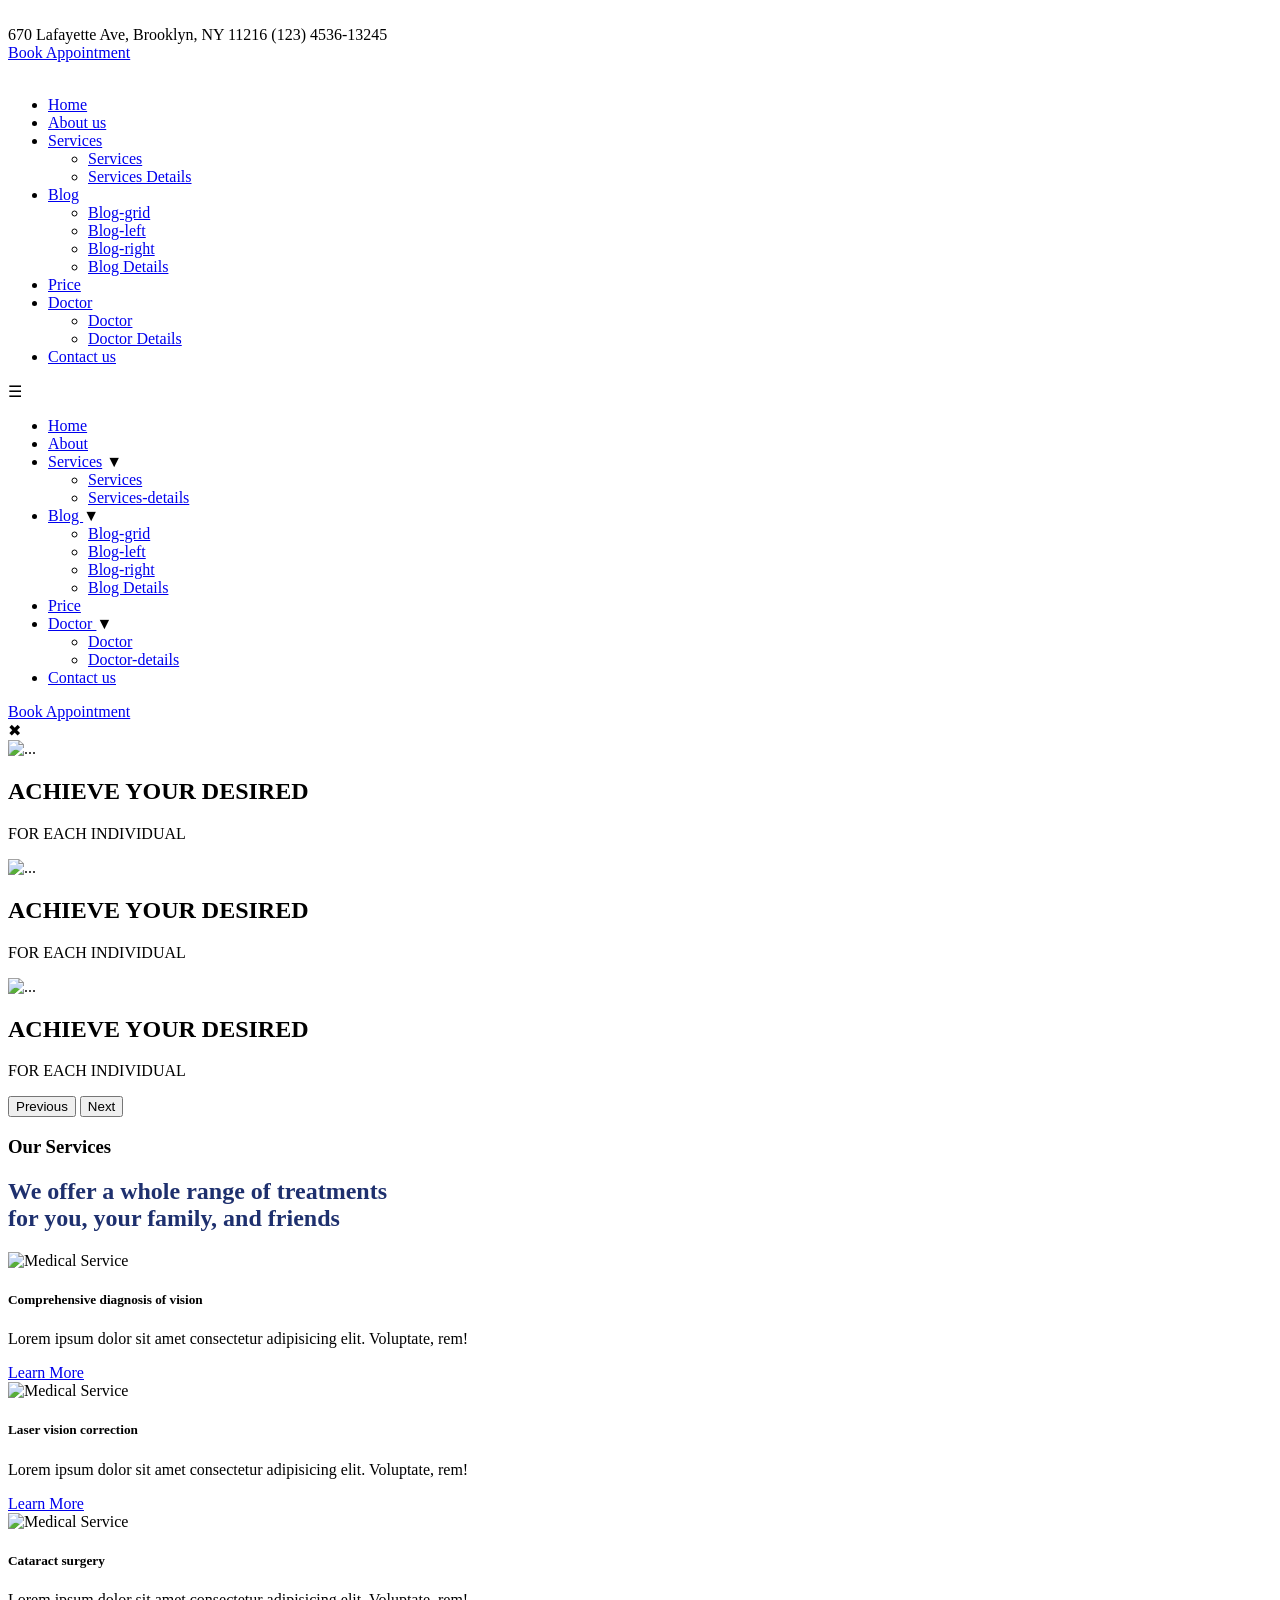
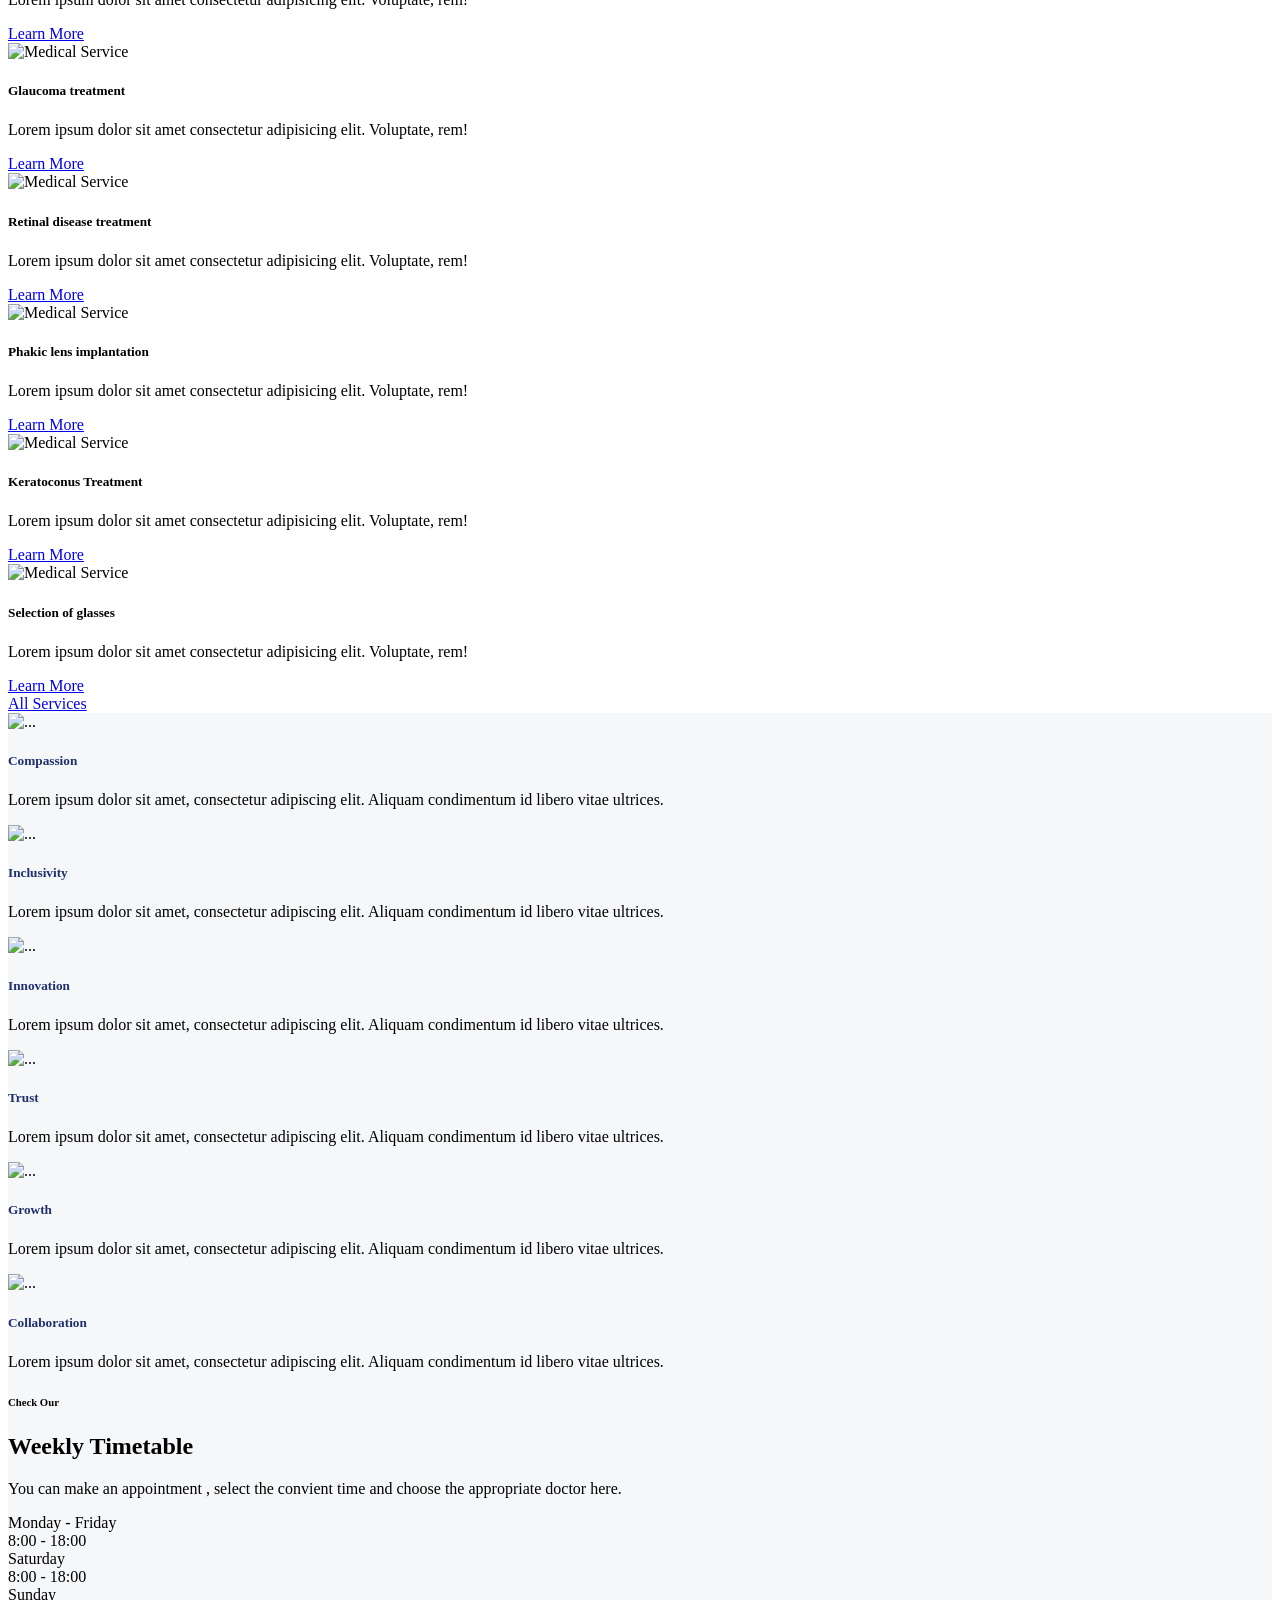
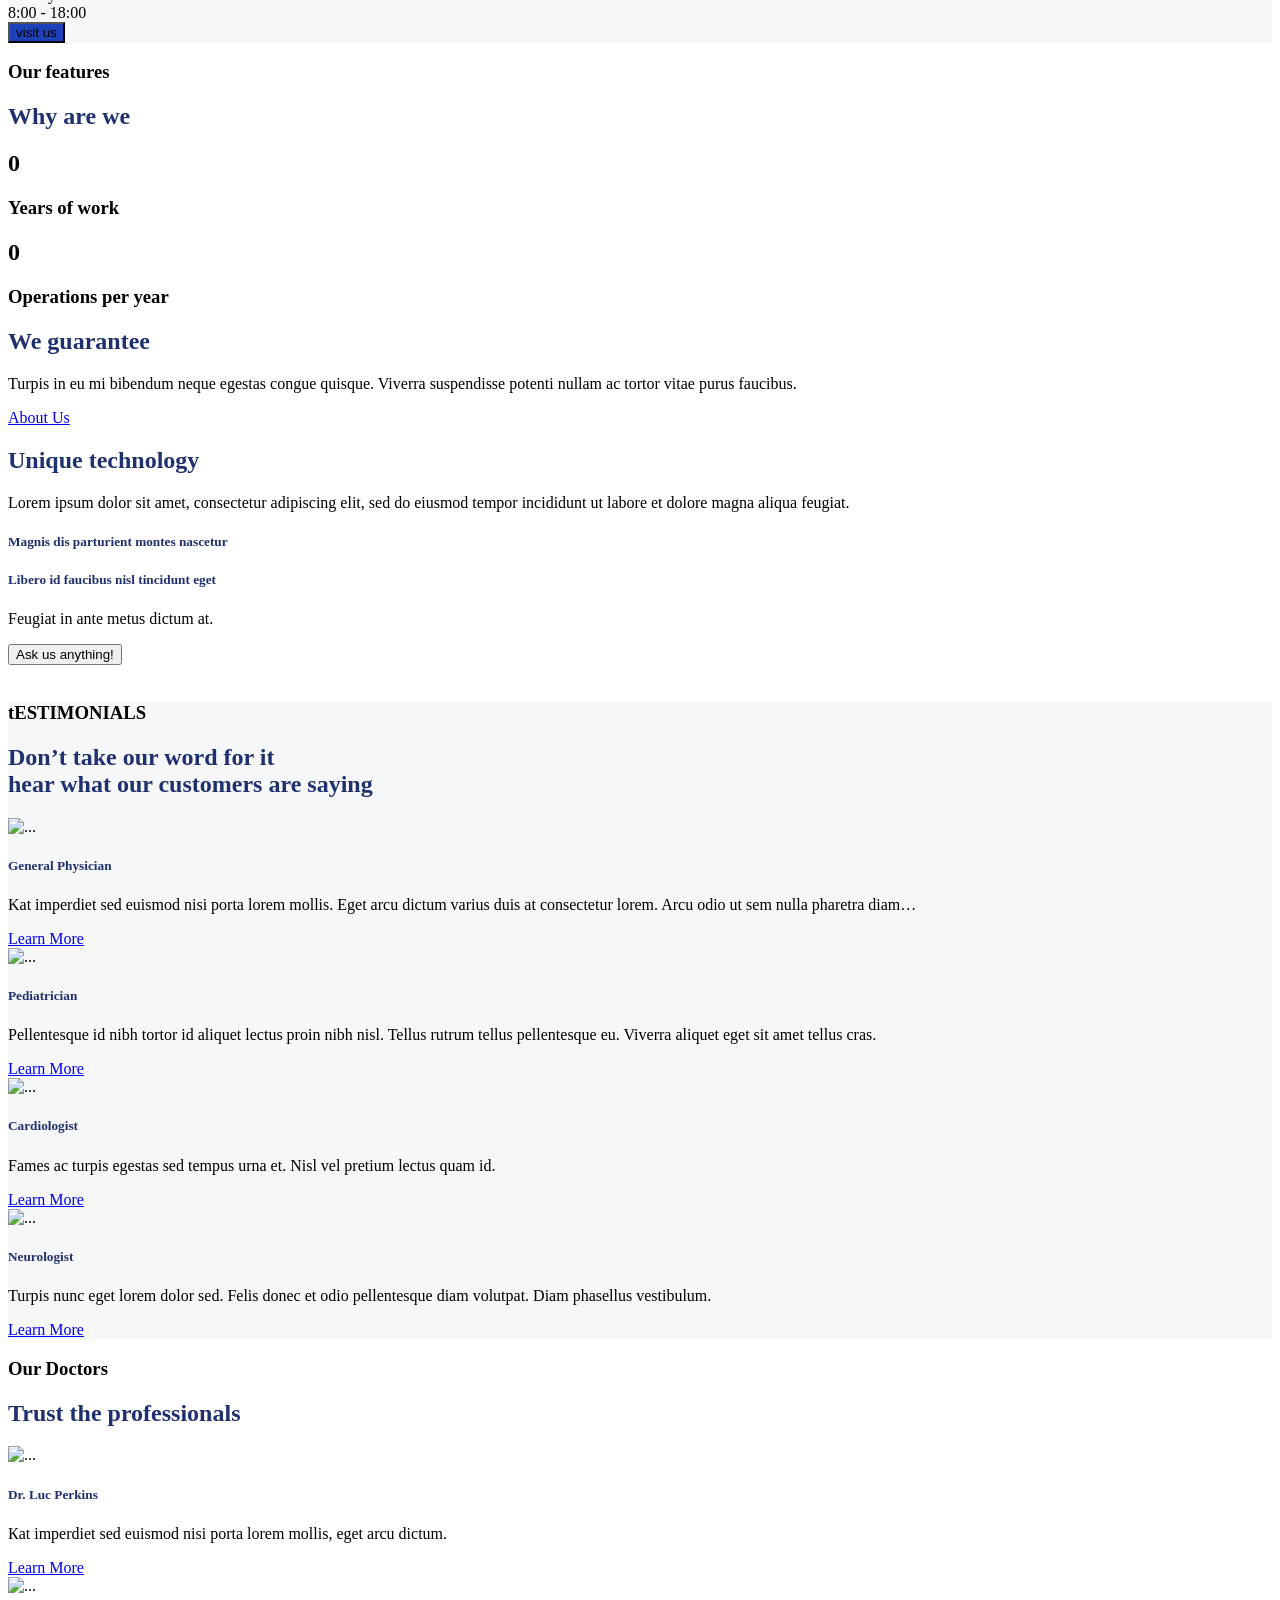
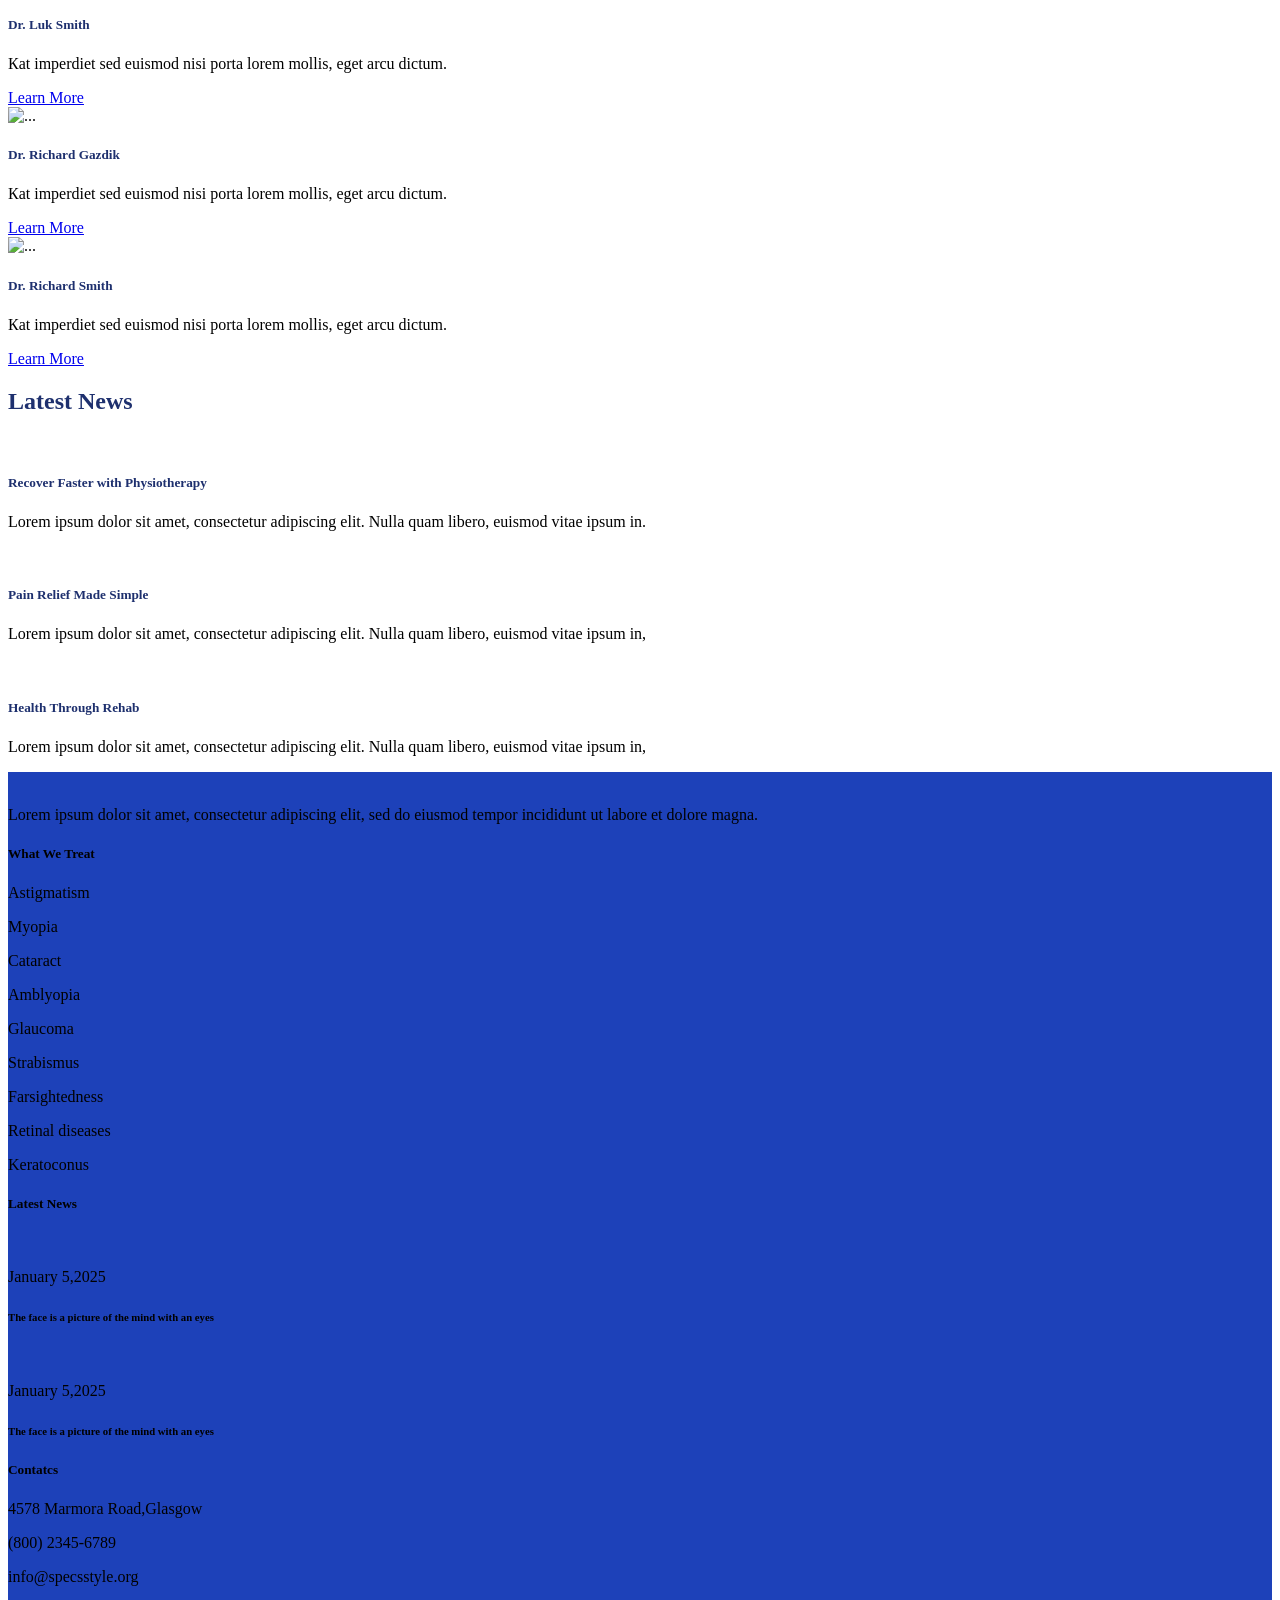
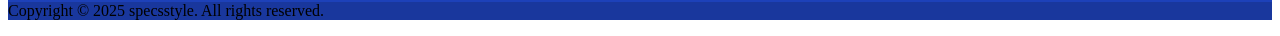
==== index.html @ 377ca609 "Add files via upload" ====
<!DOCTYPE html>
<html lang="en">

<head>
  <meta charset="UTF-8">
  <meta name="viewport" content="width=device-width, initial-scale=1.0">
  <link rel="icon" href="assets/image/icon-(2).png" type="image/x-icon">
  <title>Home</title>
  <!-- bootstrap css file link -->
  <link rel="stylesheet" href="assets/css/bootstrap.css">
  <link rel="stylesheet" href="assets/css/bootstrap.min.css">
  <!-- custom css file link -->
  <link rel="stylesheet" href="assets/css/style.css">
  <!-- custom responsive css file -->
  <link rel="stylesheet" href="assets/css/Responsive.css">
  <!-- font awesome link -->
  <link rel="stylesheet" href="assets/css/all.min.css">
  <link rel="stylesheet" href="assets/css/fontawesome.css">
  <link rel="stylesheet" href="assets/css/fontawesome.min.css">
  <link rel="stylesheet" href="https://cdn.jsdelivr.net/npm/slick-carousel@1.8.1/slick/slick.css">
  <link rel="stylesheet" href="https://cdnjs.cloudflare.com/ajax/libs/slick-carousel/1.5.9/slick-them">

  <!-- <link href="https://unpkg.com/aos@2.3.1/dist/aos.css" rel="stylesheet"> -->

</head>

<body>
  <!-- header section start-->
  <div class="header sticky can-sticky">
    <nav class="  d-xl-block d-none py-2">
      <div class="container-md">
          <div class="row align-items-center text-center text-md-start">
              
            
              <div class="col-12 col-md-3 d-flex justify-content-center justify-content-md-start mb-2 mb-md-0">
                <div class="nav-logo ms-lg-auto me-auto ">
                  <a href="index.html">
                    <img class="img-fluid log-img  " src="https://placehold.co/150x25" alt="">
                  </a>
                </div>
              </div>
  
              <div class="col-md-6 col-12 d-none d-md-flex flex-column flex-lg-row align-items-center justify-content-center">
                  <span class="text-size">
                      <i class="fa-solid text-primary fa-location-dot pe-2"></i>
                      670 Lafayette Ave, Brooklyn, NY 11216
                  </span>
                  <span class="mx-lg-4 mt-2 mt-lg-0">
                      <i class="fa-solid text-primary fa-phone pe-2"></i>
                      <span class="fw-bold">(123) 4536-13245</span>
                  </span>
              </div>
  
          
              <div class="col-12 col-md-3 text-center  mt-2 mt-md-0">
                <div class="nav-button w-75 d-none d-lg-block">
                  <div class="anim-layer  "></div>
                  <a href="Book-app.html">Book Appointment</a>
                </div>
              </div>
  
          </div>
      </div>
  </nav> 
    <header >
      <div class="navbar py-3  " style="z-index: 9;" >
        <div class="nav-logo d-xl-none d-block ms-lg-auto me-auto ">
          <div class="nav-logo  ms-lg-auto me-auto ">
            <a href="index.html">
              <img class="img-fluid log-img " src="https://placehold.co/150x25" alt="">
            </a>
          </div>
        </div>
        <div class="nav-items navigation mx-auto">
          <ul class="main-menu mb-0 py-3">
            <li><a href="index.html"> Home </a></li>
            <li class=""><a href="About-clinic.html"> About us</a></li>
            <li class="dropdown menu-item-has-children">
              <a href="#"> Services <i class="fa-solid fa-angle-down"></i></a>
              <ul class="dropdown-menu sub-menu py-1">
                <li class="menu-hover"><a class="w-w" href="Services.html">Services </a></li>
                <li class="menu-hover"><a class="w-w" href="Services-details.html">Services Details</a></li>
              </ul>
            </li>
              <li class="dropdown">
                <a href="#"> Blog <i class="fa-solid fa-angle-down"></i> </a>
                <ul class="dropdown-menu py-1 ">
                  <li class="menu-hover"><a class="w-w" href="Blog-grid.html">Blog-grid </a></li>
                  <li class="menu-hover"><a class="w-w" href="Blog-left.html">Blog-left</a></li>
                  <li class="menu-hover"><a class="w-w" href="Blog-right.html">Blog-right </a></li>
                  <li class="menu-hover"><a class="w-w" href="blog-details.html">Blog Details</a></li>
                </ul>
              </li>
            <li><a href="Price.html"> Price </a></li>
            <li class="dropdown">
              <a href="#"> Doctor <i class="fa-solid fa-angle-down"></i> </a>
              <ul class="dropdown-menu p-1 ">
                <li class="menu-hover"><a  class="w-w" href="Doctor.html">Doctor  </a></li>
                <li class="menu-hover"><a  class="w-w" href="Doctor-details.html">Doctor Details </a></li>
              </ul>
            </li>
            <li><a href="Contact.html"> Contact us </a></li>
          </ul>
        </div>
        <div class="nav-button d-none d-lg-block">
          <div class="anim-layer  "></div>
         
        </div>
        <div id="hamburger-menu">&#9776;</div>
      </div>
      <div id="mobile-menu" style="z-index: 99;">
        <div class="mobile-nav-items">
          <ul>
            <li class="pt-2"><a href="index.html"> Home </a></li>
            <li><a href="About-clinic.html"> About </a></li>
           
            <li class="mobile-dropdown">
              <a href="#" class="dropdown-toggle"> Services</a>
              <span class="">▼</span>
              <ul class="mobile-dropdown-menu">
                <li class="menu-hover font-s "><a href="Services.html">Services</a></li>
                <li class="menu-hover font-s "><a href="Services-details.html">Services-details</a></li>
              </ul>
            </li>
           
            <li class="mobile-dropdown">
              <a href="#" class="dropdown-toggle"> Blog </a>
              <span class="">▼</span>
              <ul class="mobile-dropdown-menu">
                <li class="menu-hover font-s"><a href="Blog-grid.html">Blog-grid </a></li>
                <li class="menu-hover font-s"><a href="Blog-left.html">Blog-left</a></li>
                <li class="menu-hover font-s"><a href="Blog-right.html">Blog-right </a></li>
                <li class="menu-hover font-s"><a href="blog-details.html">Blog Details</a></li>
              </ul>
            </li>
            
            <li><a href="Price.html"> Price </a></li>
            <li class="mobile-dropdown">
              <a href="#" class="dropdown-toggle"> Doctor </a>
              <span class="">▼</span>
              <ul class="mobile-dropdown-menu">
                <li class="menu-hover font-s"><a href="Doctor.html">Doctor</a></li>
                <li class="menu-hover font-s"><a href="Doctor-details.html">Doctor-details</a></li>
              </ul>
            </li>
            <li><a href="Contact.html"> Contact us </a></li>
        </div>
        <div class="mobile-nav-button nav-button">
          <div class="anim-layer"></div>
          <a href="Book-app.html">Book Appointment</a>
        </div>
        <div id="hamburger-cross">&#10006;</div>
      </div>
   </header>
   </div>
  <!-- header section end-->

  <!-- main section start   -->
  <section class="pt-70" id="fix-icon">
    <div class="container-fluid">
        <div class="row">
            <div class="col-12 px-0">
                <div id="carouselExampleDark" class="carousel carousel-dark slide home-h-75"
                    data-bs-ride="carousel">
                    <div class="carousel-inner">
                        <div class="carousel-item active" data-bs-interval="2000">
                            <img src="https://placehold.co/1517x608"  class="d-block img-h img-fluid  w-100" alt="...">
                            <div class="carousel-caption text-start d-ruby">
                              <div class="text-start">
                                <h1 class="blue-color d-ruby">ACHIEVE YOUR DESIRED</h1>
                                <p class="fs-5 text-light all-text ">FOR EACH INDIVIDUAL</p>
                              
                            </div>
                            </div>
                        </div>
                        <div class="carousel-item" data-bs-interval="2000">
                            <img src="https://placehold.co/1517x608" class="d-block img-h img-fluid  w-100" alt="...">
                            <div class="carousel-caption text-start d-ruby ">
                                <div class="text-start">
                                  <h1 class="blue-color d-ruby">ACHIEVE YOUR DESIRED</h1>
                                    <p class="fs-5 text-light all-text ">FOR EACH INDIVIDUAL</p>
                                   
                                </div>
                            </div>
                        </div>
                        <div class="carousel-item" data-bs-interval="2000">
                            <img src="https://placehold.co/1517x608" class="d-block img-h img-fluid w-100" alt="...">
                            <div class="carousel-caption text-start d-ruby">
                                <div class="text-start">
                                  <h1 class="blue-color d-ruby">ACHIEVE YOUR DESIRED</h1>
                                    <p class="fs-5 text-light all-text ">FOR EACH INDIVIDUAL</p>
                                  
                                </div>
                            </div>
                        </div>
                    </div>
                    <button class="carousel-control-prev top-10" type="button" data-bs-target="#carouselExampleDark"
                        data-bs-slide="prev">
                        <span class="p-2 icn-bg" aria-hidden="true"><i class="fa-solid fa-angle-left text-main icn-a"></i></span>
                        <span class="visually-hidden">Previous</span>
                    </button>
                    <button class="carousel-control-next top-10" type="button" data-bs-target="#carouselExampleDark"
                        data-bs-slide="next">
                        <span class="p-2 icn-bg" aria-hidden="true"><i class="fa-solid fa-angle-right text-main icn-a"></i></span>
                        <span class="visually-hidden">Next</span>
                    </button>
                </div>
            </div>
        </div>
    </div>
</section> 
  <!-- main section end   -->

  <!-- Our services section start -->
  <section class="secon-pm py-5">
    <div class="container">
        <div class="row">
            <div class="col-12 text-center">
                <h3 class="fs-3 text-primary py-2">Our Services</h3>
                <h1 class="fs-1 py-3 fw-bold" style="color: #1e306e;">
                    We offer a whole range of treatments <br class="d-none d-md-block" />
                    for you, your family, and friends
                </h1>
            </div>
        </div>
            <!-- Service Cards Grid -->
            <div
            class="row row-cols-lg-4 row-cols-1  mx-auto row-cols-md-3 row-cols-sm-2 g-4"
          >
            <div class="col mt-3">
              <div class="card hover-cls h-100  border mt-3 p-3">
                <img
                  src="https://placehold.co/266x177"
                  class="card-img-top "
                  alt="Medical Service"
                />
                <div class="card-body ps-0">
                  <h5 class="card-title tex-col">
                    Comprehensive diagnosis of vision
                  </h5>
                  <p class="fs-6">
                    Lorem ipsum dolor sit amet consectetur adipisicing elit.
                    Voluptate, rem!
                  </p>
                  <a class="btn text-info" href="Services-details.html" role="button "
                  >Learn More <i class="fa-solid fa-arrow-right"></i
                ></a>
                </div>
              </div>
            </div>

            <div class="col mt-3">
              <div class="card h-100 hover-cls border mt-3 p-3">
                <img
                  src="https://placehold.co/266x177"
                  class="card-img-top  "
                  alt="Medical Service"
                />
                <div class="card-body ps-0">
                  <h5 class="card-title tex-col">Laser vision correction</h5>
                  <p class="fs-6">
                    Lorem ipsum dolor sit amet consectetur adipisicing elit.
                    Voluptate, rem!
                  </p>
                  <a class="btn text-info" href="Services-details.html" role="button "
                  >Learn More <i class="fa-solid fa-arrow-right"></i
                ></a>
                </div>
              </div>
            </div>

            <div class="col mt-3">
              <div class="card h-100 hover-cls border mt-3 p-3">
                <img
                  src="https://placehold.co/266x177"
                  class="card-img-top "
                  alt="Medical Service"
                />
                <div class="card-body ps-0">
                  <h5 class="card-title tex-col">Cataract surgery</h5>
                  <p class="fs-6">
                    Lorem ipsum dolor sit amet consectetur adipisicing elit.
                    Voluptate, rem!
                  </p>
                  <a class="btn text-info" href="Services-details.html" role="button "
                  >Learn More <i class="fa-solid fa-arrow-right"></i
                ></a>
                </div>
              </div>
            </div>

            <div class="col mt-3">
              <div class="card h-100 hover-cls border mt-3 p-3">
                <img
                  src="https://placehold.co/266x177"
                  class="card-img-top "
                  alt="Medical Service"
                />
                <div class="card-body ps-0">
                  <h5 class="card-title tex-col">Glaucoma treatment</h5>
                  <p class="fs-6 pb-0">
                    Lorem ipsum dolor sit amet consectetur adipisicing elit.
                    Voluptate, rem!
                  </p>
                  <a class="btn text-info" href="Services-details.html" role="button "
                  >Learn More <i class="fa-solid fa-arrow-right"></i
                ></a>
                </div>
              </div>
            </div>

            <div class="col mt-3">
              <div class="card h-100 hover-cls border mt-3 p-3">
                <img
                  src="https://placehold.co/266x177"
                  class="card-img-top "
                  alt="Medical Service"
                />
                <div class="card-body ps-0">
                  <h5 class="card-title tex-col">Retinal disease treatment</h5>
                  <p class="fs-6 pb-0">
                    Lorem ipsum dolor sit amet consectetur adipisicing elit.
                    Voluptate, rem!
                  </p>
                  <a class="btn text-info" href="Services-details.html" role="button "
                  >Learn More <i class="fa-solid fa-arrow-right"></i
                ></a>
                </div>
              </div>
            </div>

            <div class="col mt-3">
              <div class="card h-100 hover-cls border mt-3 p-3">
                <img
                  src="https://placehold.co/266x177"
                  class="card-img-top "
                  alt="Medical Service"
                />
                <div class="card-body ps-0">
                  <h5 class="card-title tex-col">Phakic lens implantation</h5>
                  <p class="fs-6 pb-0">
                    Lorem ipsum dolor sit amet consectetur adipisicing elit.
                    Voluptate, rem!
                  </p>
                  <a class="btn text-info" href="Services-details.html" role="button "
                  >Learn More <i class="fa-solid fa-arrow-right"></i
                ></a>
                </div>
              </div>
            </div>

            <div class="col mt-3">
              <div class="card h-100 hover-cls border mt-3 p-3">
                <img
                  src="https://placehold.co/266x177"
                  class="card-img-top "
                  alt="Medical Service"
                />
                <div class="card-body ps-0">
                  <h5 class="card-title tex-col">Keratoconus Treatment</h5>
                  <p class="fs-6 pb-0">
                    Lorem ipsum dolor sit amet consectetur adipisicing elit.
                    Voluptate, rem!
                  </p>
                  <a class="btn text-info" href="Services-details.html" role="button "
                  >Learn More <i class="fa-solid fa-arrow-right"></i
                ></a>
                </div>
              </div>
            </div>

            <div class="col mt-3">
              <div class="card h-100 hover-cls border mt-3 p-3">
                <img
                  src="https://placehold.co/266x177"
                  class="card-img-top "
                  alt="Medical Service"
                />
                <div class="card-body ps-0">
                  <h5 class="card-title tex-col">Selection of glasses</h5>
                  <p class="fs-6 pb-0">
                    Lorem ipsum dolor sit amet consectetur adipisicing elit.
                    Voluptate, rem!
                  </p>
                  <a class="btn text-info" href="Services-details.html" role="button "
                  >Learn More <i class="fa-solid fa-arrow-right"></i
                ></a>
                </div>
              </div>
            </div>
          </div>

            <!-- "See All Services" Link -->
            <div class="col-12 text-center mt-5 pt-4">
                <span class="fs-3 text-primary">
                 <a href="Services.html"> All Services <i class="fa-solid fa-arrow-right"></i></a>
                </span>
            </div>
        </div>
    
</section>
  <!-- Our services section end -->

  <!-- The face section start -->
  <section class="secon-pm" style="background-color: #f6f7f9">
    <div class="container">
      <div class="row mx-auto">
        <div class="col-xl-8 mb-xl-0 mb-5 ">
          <div class="row row-cols-1 row-cols-md-3  row-cols-sm-2 g-4">
            <div class="col">
              <div class="card h-100 border animated-card mt-4" data-aos="zoom-out">
                <img src="https://placehold.co/38x38" class="card-img-top p-3 mx-auto card-top-center-img"
                  alt="..." />
                <div class="card-body">
                  <h5 class="card-title"  style="color: #1e306e;">Compassion</h5>
                  <p class="card-text">
                    Lorem ipsum dolor sit amet, consectetur adipiscing elit.
                    Aliquam condimentum id libero vitae ultrices.
                  </p>
                </div>
              </div>
            </div>
            <div class="col">
              <div class="card h-100 border animated-card mt-4" data-aos="zoom-out">
                <img src="https://placehold.co/38x38" class="card-img-top p-3 mx-auto card-top-center-img" alt="..." />
                <div class="card-body">
                  <h5 class="card-title"  style="color: #1e306e;">Inclusivity</h5>
                  <p class="card-text">
                    Lorem ipsum dolor sit amet, consectetur adipiscing elit.
                    Aliquam condimentum id libero vitae ultrices.
                  </p>
                </div>
              </div>
            </div>
            <div class="col">
              <div class="card h-100 border animated-card mt-4" data-aos="zoom-out">
                <img src="https://placehold.co/38x38" class="card-img-top p-3 mx-auto card-top-center-img" alt="..." />
                <div class="card-body">
                  <h5 class="card-title"  style="color: #1e306e;">Innovation</h5>
                  <p class="card-text">
                    Lorem ipsum dolor sit amet, consectetur adipiscing elit.
                    Aliquam condimentum id libero vitae ultrices.
                  </p>
                </div>
              </div>
            </div>
            <div class="col">
              <div class="card h-100 border  animated-card mt-4" data-aos="zoom-out">
                <img src="https://placehold.co/38x38" class="card-img-top p-3 mx-auto card-top-center-img" alt="..." />
                <div class="card-body">
                  <h5 class="card-title"  style="color: #1e306e;">Trust</h5>
                  <p class="card-text">
                    Lorem ipsum dolor sit amet, consectetur adipiscing elit.
                    Aliquam condimentum id libero vitae ultrices.
                  </p>
                </div>
              </div>
            </div>
            <div class="col">
              <div class="card h-100 border  animated-card mt-4" data-aos="zoom-out">
                <img src="https://placehold.co/38x38" class="card-img-top p-3 img-fluid mx-auto card-top-center-img"
                  alt="..." />
                <div class="card-body">
                  <h5 class="card-title"  style="color: #1e306e;">Growth</h5>
                  <p class="card-text">
                    Lorem ipsum dolor sit amet, consectetur adipiscing elit.
                    Aliquam condimentum id libero vitae ultrices.
                  </p>
                </div>
              </div>
            </div>
            <div class="col">
              <div class="card h-100 border animated-card mt-4" data-aos="zoom-out">
                <img src="https://placehold.co/38x38" class="card-img-top mx-auto p-3 card-top-center-img" alt="..." />
                <div class="card-body">
                  <h5 class="card-title"  style="color: #1e306e;">Collaboration</h5>
                  <p class="card-text">
                    Lorem ipsum dolor sit amet, consectetur adipiscing elit.
                    Aliquam condimentum id libero vitae ultrices.
                  </p>
                </div>
              </div>
            </div>
          </div>
        </div>
        <div class="col-xl-4 mt-4 bg-primary" >
          <div class="border py-5 px-sm-5 px-2 my-2 text-white">
            <h6 class="pt-2 fs-5">Check Our</h6>
            <h1 class="py-2 fs-2">Weekly Timetable</h1>
            <p class="fs-6">
              You can make an appointment , select the convient time and
              choose the appropriate doctor here.
            </p>
            <div class="d-flex justify-content-between fs-5">
              <div>Monday - Friday</div>
              <div class="text-warning">8:00 - 18:00</div>
            </div>
            <div class="d-flex py-3 justify-content-between fs-5">
              <div>Saturday</div>
              <div class="text-warning">8:00 - 18:00</div>
            </div>
            <div class="d-flex justify-content-between fs-5">
              <div>Sunday</div>
              <div class="text-warning">8:00 - 18:00</div>
            </div>
            <div class="mt-3 justify-content-center align-items-center">
              <button type="button" class="btn py-1 px-4 fs-5 rounded-pill  text-white" style="background-color: #1d41b9;">
                visit us
              </button>
            </div>
          </div>
        </div>
      </div>
    </div>
  </section>
  <!-- The face section end -->

  <!-- Our features section start -->
  <section class="secon-pm">
    <div class="container">
      <div class="row">
        <div class="col-md-12 text-center">
          <h3 class="fs-3 text-primary py-3">Our features</h3>
          <h1 class="fs-1 pb-5 fw-bold" style="color: #1e306e">
            Why are we
          </h1>
        </div>
        <div class="row mx-auto  ">
          <div class="col-lg-3 col-sm-6 ">
            <div class=" animated-card text-center round-co py-5 px-4 bg-primary" >
              <h1 class="fs-1 my-3 counter" data-target="24">0</h1>
              <h3>Years of work</h3>
            </div>
          </div>
          <div class="col-lg-3 col-sm-6  pt-sm-0 py-5">
            <div class=" animated-card text-center round-co shadow py-5 px-4">
              <h1 class="fs-1 my-3 counter" data-target="500">0</h1>
              <h3>Operations per year</h3>
            </div>
          </div>
          <div class="col-lg-6">
            <div class="ps-lg-5 ps-0">
              <h1 class="fs-1 my-3" style="color: #1e306e">We guarantee</h1>
              <p class="mb-5">
                Turpis in eu mi bibendum neque egestas congue quisque. Viverra suspendisse potenti nullam ac tortor
                vitae purus faucibus.
              </p>
             <a href="About-clinic.html">
              <span class="py-5 text-center fs-4 text-primary">
                About Us
                <i class="fa-solid fa-arrow-right"></i>
              </span>
             </a>
            </div>
          </div>
        </div>
      </div>
  </section>
  <!-- Our features section end -->

  <!--Unique technology section start -->
  <section>
    <div class="container">
      <div class="row my-4 ">
        <div class="col-lg-6   col-12">
          <h1 class="fw-bold mb-3" style="color: #1e306e;">Unique technology</h1>
          <p class="fs-5">Lorem ipsum dolor sit amet, consectetur adipiscing elit, sed do eiusmod tempor incididunt ut
            labore et dolore magna aliqua feugiat.</p>
          <div class="my-2  ">
            <h5 class="py-1 ms-4" style="color: #1e306e;"><i class=" fas fa-check-circle  pe-2 py-md-0 py-1"></i> Magnis
              dis parturient montes nascetur</h5>
            <h5 class="py-1 ms-4" style="color: #1e306e;"><i class=" fas fa-check-circle  pe-2 py-md-0 py-1"></i>Libero
              id faucibus nisl tincidunt eget</h5>
            <p class="fs-5 py-3">Feugiat in ante metus dictum at.</p>

          </div>
          <div class="my-lg-0 my-md-0 my-3  card-hov rounded">
            <button class="btn fs-4  text-white  py-3 px-5 bg-primary">Ask us anything!</button>
          </div>
        </div>
        <div class="col-lg-5 col-12 offset-lg-1  ">
          <img class="img-fluid pt-3  img-bg" src="https://placehold.co/526x396" alt="">
        </div>
      </div>
    </div>
  </section>
  <!--Unique technology section end -->

  <!-- tESTIMONIALS section start -->
  <section class="secon-pm mt-5  " style="background-color: #f6f7f9">
    <div class="container">
      <div class="row">
        <div class="col-md-12 text-center">
          <h3 class="fs-3 text-primary py-2">tESTIMONIALS</h3>
          <h1 class="fs-1 py-3 fw-bold" style="color: #1e306e">
            Don’t take our word for it <br>
            hear what our customers are saying
          </h1>
        </div>
        <div class="">
          <div class="wrapper">
            <div class="center-slider py-3">

              <div class="card-sm">
                <img src="https://placehold.co/100x100" class="mb-2 card-img-top text-center mx-auto card-img" alt="..." >
                <h5 class=" text-center" style="color: #1e306e">General Physician</h5>
                <p class="card-text text-center">Kat imperdiet sed euismod nisi porta lorem mollis. Eget arcu dictum
                  varius duis at consectetur lorem. Arcu odio ut sem nulla pharetra diam… </p>
                <a class="btn curser" href="#" role="button">Learn More <i class="fa-solid fa-arrow-right"></i></a>
              </div>



              <div class="card-sm">
                <img src="https://placehold.co/100x100" class="mb-2 card-img-top text-center mx-auto card-img"
                  alt="..." >
                <h5 class="card-title text-center" style="color: #1e306e">Pediatrician</h5>
                <p class="card-text text-center">
                  Pellentesque id nibh tortor id aliquet lectus proin nibh nisl. Tellus rutrum tellus pellentesque eu.
                  Viverra aliquet eget sit amet tellus cras. </p>
                <a class="btn curser" href="#" role="button">Learn More <i class="fa-solid fa-arrow-right"></i></a>

              </div>


              <div class="card-sm">
                <img src="https://placehold.co/100x100" class="mb-2 card-img-top text-center mx-auto card-img"
                  alt="..." >
                <h5 class="card-title text-center" style="color: #1e306e">Cardiologist</h5>
                <p class="card-text text-center">
                  Fames ac turpis egestas sed tempus urna et. Nisl vel pretium lectus quam id. </p>
                <a class="btn  curser" href="#" role="button">Learn More <i class="fa-solid fa-arrow-right"></i></a>

              </div>


              <div class="card-sm">
                <img src="https://placehold.co/100x100" class=" mb-2 text-center mx-auto card-img" alt="..." >
                <h5 class="card-title text-center" style="color: #1e306e">Neurologist</h5>
                <p class="card-text text-center">
                  Turpis nunc eget lorem dolor sed. Felis donec et odio pellentesque diam volutpat. Diam phasellus
                  vestibulum. </p>
                <a class="btn curser" href="#" role="button">Learn More <i class="fa-solid fa-arrow-right"></i></a>

              </div>
            </div>
          </div>
        </div>
      </div>
  </section>
  <!-- tESTIMONIALS section end -->


  <!-- Our Doctors section start -->
  <section class="secon-pm">
    <div class="container">
      <div class="row">
        <div class="col-md-12 text-start">
          <h3 class="fs-3 text-primary py-3">Our Doctors</h3>
          <h1 class="fs-1 pt-3 fw-bold" style="color: #1e306e;">
            Trust the professionals
          </h1>
          <div class="">
            <div class="slider-wrapper">
              <div class="custom-slider ">

                <div class="profile-card ">
                  <img src="https://placehold.co/402x301" class="mb-2 profile-img img-fluid  mx-auto" alt="..." />
                  <div class="p-3 ">
                    <h5 class="text-start fs-3 " style="color: #1e306e;">Dr. Luc Perkins‏</h5>
                    <p class="profile-text fs-4 ">
                      Кat imperdiet sed euismod nisi porta lorem mollis, eget arcu dictum. </p>
                    <a class="btn-custom curser" href="Doctor.html" role="button">Learn More <i class="fa-solid fa-arrow-right"></i></a>
                  </div>
                </div>

                <div class="profile-card">
                  <img src="https://placehold.co/402x301" class="mb-2 profile-img  img-fluid " alt="..." />
                  <div class="p-3">
                    <h5 class="profile-title fs-3 " style="color: #1e306e;">Dr. Luk Smith</h5>
                    <p class="profile-text fs-4  ">
                      Кat imperdiet sed euismod nisi porta lorem mollis, eget arcu dictum.</p>
                    <a class="btn-custom curser" href="Doctor.html" role="button">Learn More <i class="fa-solid fa-arrow-right"></i></a>

                  </div>
                </div>

                <div class="profile-card">
                  <img src="https://placehold.co/402x301" class="mb-2 profile-img  img-fluid " alt="..." />
                  <div class="p-3">
                    <h5 class="profile-title fs-3" style="color: #1e306e;">Dr. Richard Gazdik</h5>
                    <p class="profile-text fs-4 ">
                      Кat imperdiet sed euismod nisi porta lorem mollis, eget arcu dictum. </p>
                    <a class="btn-custom curser" href="Doctor.html" role="button">Learn More <i class="fa-solid fa-arrow-right"></i></a>

                  </div>
                </div>

                <div class="profile-card">
                  <img src="https://placehold.co/402x301" class="mb-2  img-fluid  profile-img" alt="..." />
                  <div class="p-3">
                    <h5 class="profile-title fs-3" style="color: #1e306e;">Dr. Richard Smith</h5>
                    <p class="profile-text fs-4  ">
                      Кat imperdiet sed euismod nisi porta lorem mollis, eget arcu dictum.</p>
                    <a class="btn-custom curser" href="Doctor.html" role="button">Learn More <i class="fa-solid fa-arrow-right"></i></a>

                  </div>
                </div>

              </div>
            </div>
          </div>


        </div>

      </div>
    </div>
  </section>
  <!-- Our Doctors section end -->


  <!-- Latest News section start -->
  <section>
    <div class="container mb-5 pb-4 ">
      <h1 class="fs-1 my-4  text-center fw-bold" style="color: #1e306e;">Latest News</h1>
      <div class="row row-cols-1 justify-content-between ">
        <div class="col-lg-4 col-sm-6 col-12 mt-sm-5 mt-2  news-item">
          <img class="img-fluid w-100" src="https://placehold.co/416x277" alt="">
          <div class="pt-2">
           
            <h5 class="py-2 fw-bold" style="color: #1e306e;">Recover Faster with Physiotherapy</h5>
            <p class="text-Justify lh-base ">
              Lorem ipsum dolor sit amet, consectetur adipiscing elit. Nulla
              quam libero, euismod vitae ipsum in.
            </p>
          </div>
          
        </div>
  
        <div class="col-lg-4 col-sm-6 col-12 mt-5  news-item">
          <img class="img-fluid w-100" src="https://placehold.co/416x277" alt="">
          <div class="pt-2">

            <h5 class="py-2 fw-bold" style="color: #1e306e;">Pain Relief Made Simple</h5>
            <p class="text-Justify lh-base ">
              Lorem ipsum dolor sit amet, consectetur adipiscing elit. Nulla
              quam libero, euismod vitae ipsum in,
            </p>
          </div>
         
        </div>
  
        <div class="col-lg-4 col-sm-6 col-12 mt-5  news-item">
          <img class="img-fluid w-100" src="https://placehold.co/416x277" alt="">
          <div class="pt-2">
            
            <h5 class="py-2 fw-bold" style="color: #1e306e;">Health Through Rehab</h5>
            <p class="text-Justify lh-base ">
              Lorem ipsum dolor sit amet, consectetur adipiscing elit. Nulla
              quam libero, euismod vitae ipsum in, 
            </p>
          </div>
          
        </div>
  
      </div>
    </div>
  </section>
  <!-- Latest News section end -->


        <!-- footer start -->
        <footer style="background-color: #1d41b9;">
          <div class="container  ">
              <div class="row pt-5 ">
                  <div class="col-lg-3 col-sm-6 col-12 ">
                      <div class="">
                          <img class="img-fluid log-img pb-2 "  src="https://placehold.co/150x25" alt="">
                          <p class="fs-7 pt-2 text-white fs-6" style="text-align: justify;">Lorem ipsum dolor sit amet, consectetur adipiscing elit, sed do eiusmod tempor incididunt ut labore et dolore magna.</p>
                     <div class="text-white g-4 fs-3">
                      <span><i class="fa-brands fa-facebook pe-2"></i></span>
                      <span><i class="fa-brands fa-instagram pe-2"></i></span>
                      <span><i class="fa-brands fa-linkedin "></i></span>
                     </div>
                        </div>
                  </div>
                  <div class="col-lg-3 col-sm-6 col-12 pt-sm-0 pt-5">
                    <h5 class="text-white pb-2">
                      What We Treat
                    </h5>
                     <div class="d-flex g-1">
                      <div class="pe-3">
                        <p class="text-white pt-4">Astigmatism</p>
                        <p class="text-white ">Myopia</p>
                        <p class="text-white ">Cataract</p>
                        <p class="text-white ">Amblyopia</p>
                        <p class="text-white ">Glaucoma</p>
                    </div>
                    <div class="pb-5">
                        
                        <p class="text-white pt-4">Strabismus</p>
                        <p class="text-white ">Farsightedness</p>
                        <p class="text-white ">Retinal diseases</p>
                        <p class="text-white ">Keratoconus</p>
                       
                    </div>
                     </div>
                  </div>
                  <div class="col-lg-3 col-sm-6 col-12 pt-md-0 pt-5">
                      <div class="">
                          <h5 class="text-white pb-3">Latest News</h5>
                          <div class="pt-3">
                              <div class="d-flex">
                                  <img src="https://placehold.co/85x85" alt="" class="img-fluid late-img   p-2 ps-0">
                                 <div>
                                  <p class="text-info fs-7">January 5,2025 </p>
                                  <h6 class="text-white fs-6">The face is a picture of  the mind with an eyes</h6>
                                 </div>
                              </div>
                              <div class="d-flex">
                                <img src="https://placehold.co/85x85" alt="" class="img-fluid late-img  p-2 ps-0">
                               <div>
                                <p class="text-info fs-7">January 5,2025 </p>
                                <h6 class="text-white fs-6">The face is a picture of  the mind with an eyes</h6>
                               </div>
                            </div>
                          </div>
                      </div>
                  </div>
                  <div class="col-lg-3 col-sm-6 col-12">
                      <div class="ps-3 pt-sm-0 pt-5">
                          <h5 class="text-white pb-3">Contatcs</h5>
                          <p class="text-white  mb-2"><i class="fa-solid fa-location-dot pe-2 text-info"></i> 4578
                              Marmora Road,Glasgow </p>
                          <p class="text-white mb-2 "><i class="fa-solid fa-phone text-info pe-2"></i> (800) 2345-6789</p>
                          <p class="text-white"><i class="fa-regular fa-envelope pe-2 text-info"></i>
                              info@specsstyle.org</p>
                        
                      </div>
                  </div>
                </div>
              </div>
              <div class=" container-fluid  mt-5 pt-2 pb-1 " style="background-color: #19379d;">
                <p class="text-center text-white my-2 fs-6">Copyright © 2025 specsstyle. All rights reserved.</p>
              </div>
           
      </footer>
    <!-- footer end -->

    <div class="fix-iconsx"><a href="#fix-icon"><i class="fa-solid fa-arrow-up text-white"></i></a></div>

  <!-- Swiper JS -->
  <script src="https://cdnjs.cloudflare.com/ajax/libs/jquery/2.1.3/jquery.min.js"> </script>
  <script src="https://cdn.jsdelivr.net/npm/slick-carousel@1.8.1/slick/slick.min.js"></script>
  <script src="assets/js/bootstrap.bundle.js"></script>
  <script src="https://unpkg.com/aos@2.3.1/dist/aos.js"></script>
  <script src="assets/js/scrpit.js"></script>
  
</body>

</html>
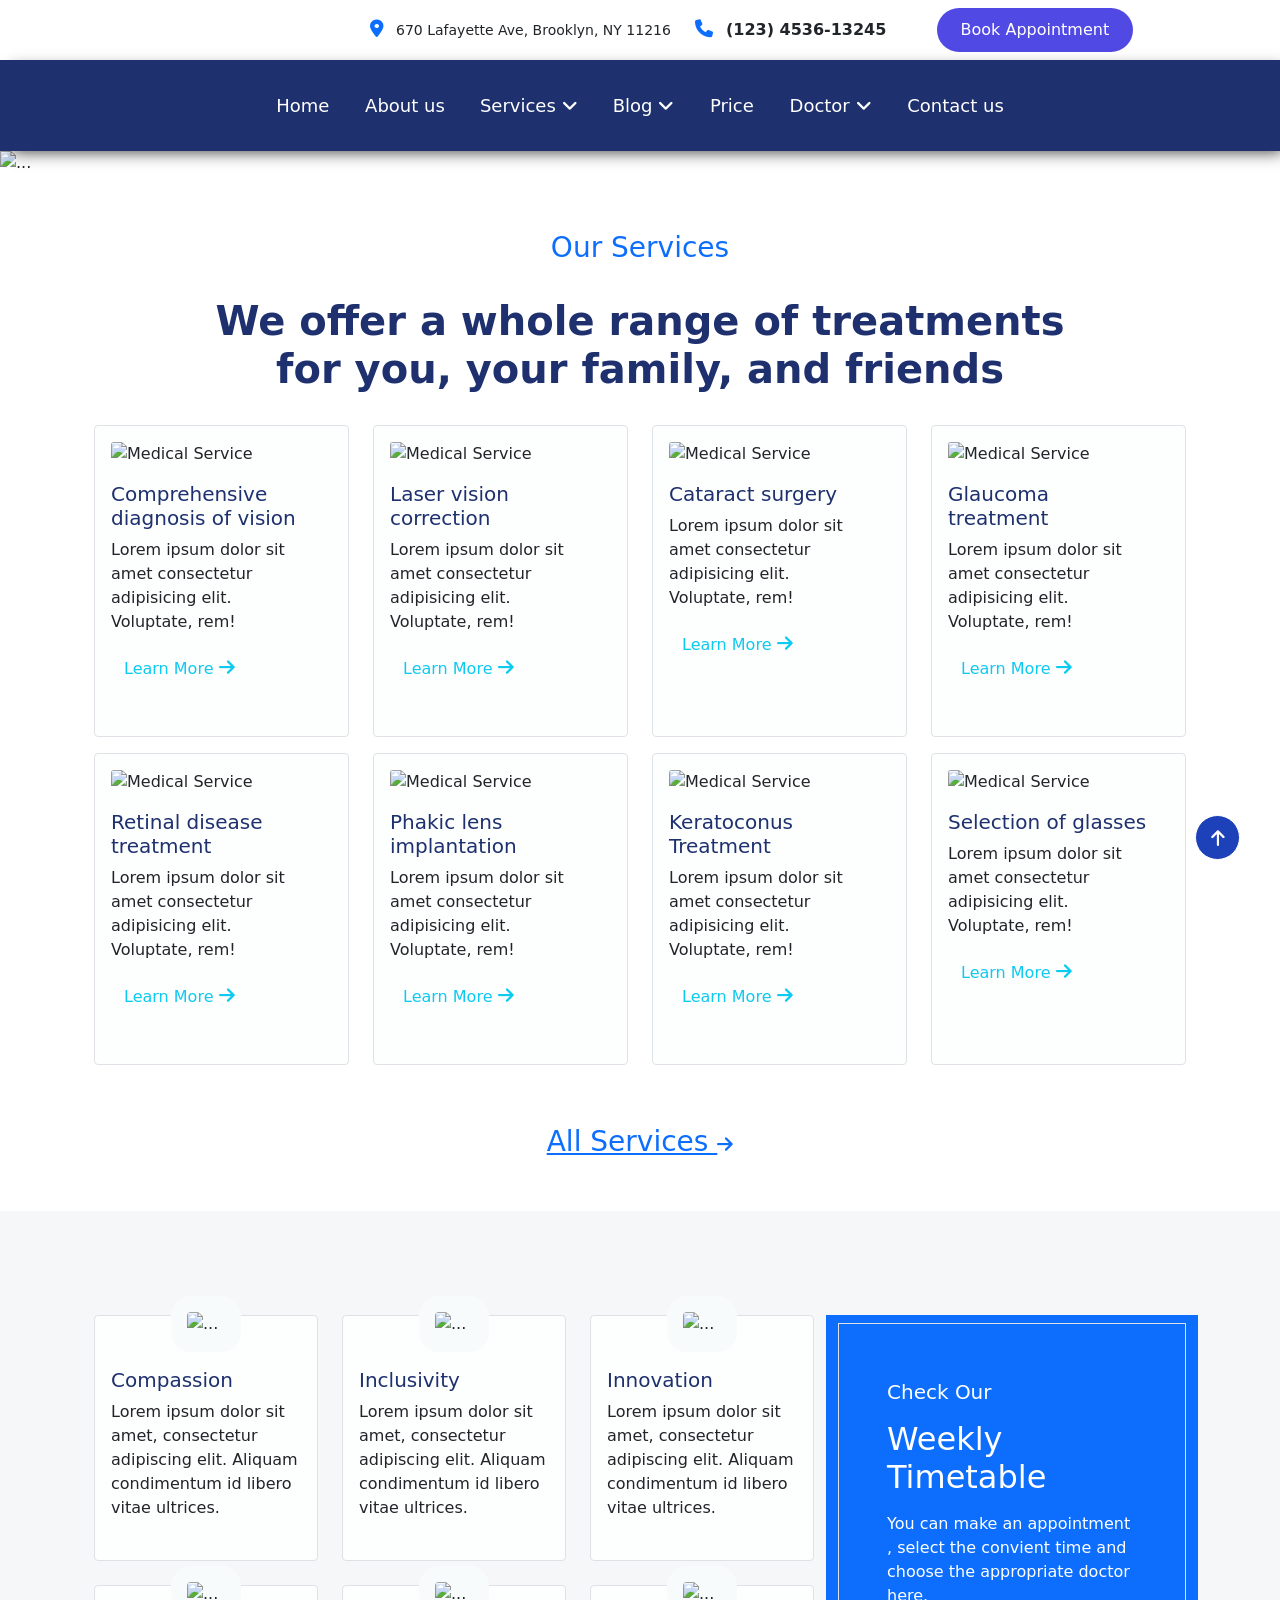
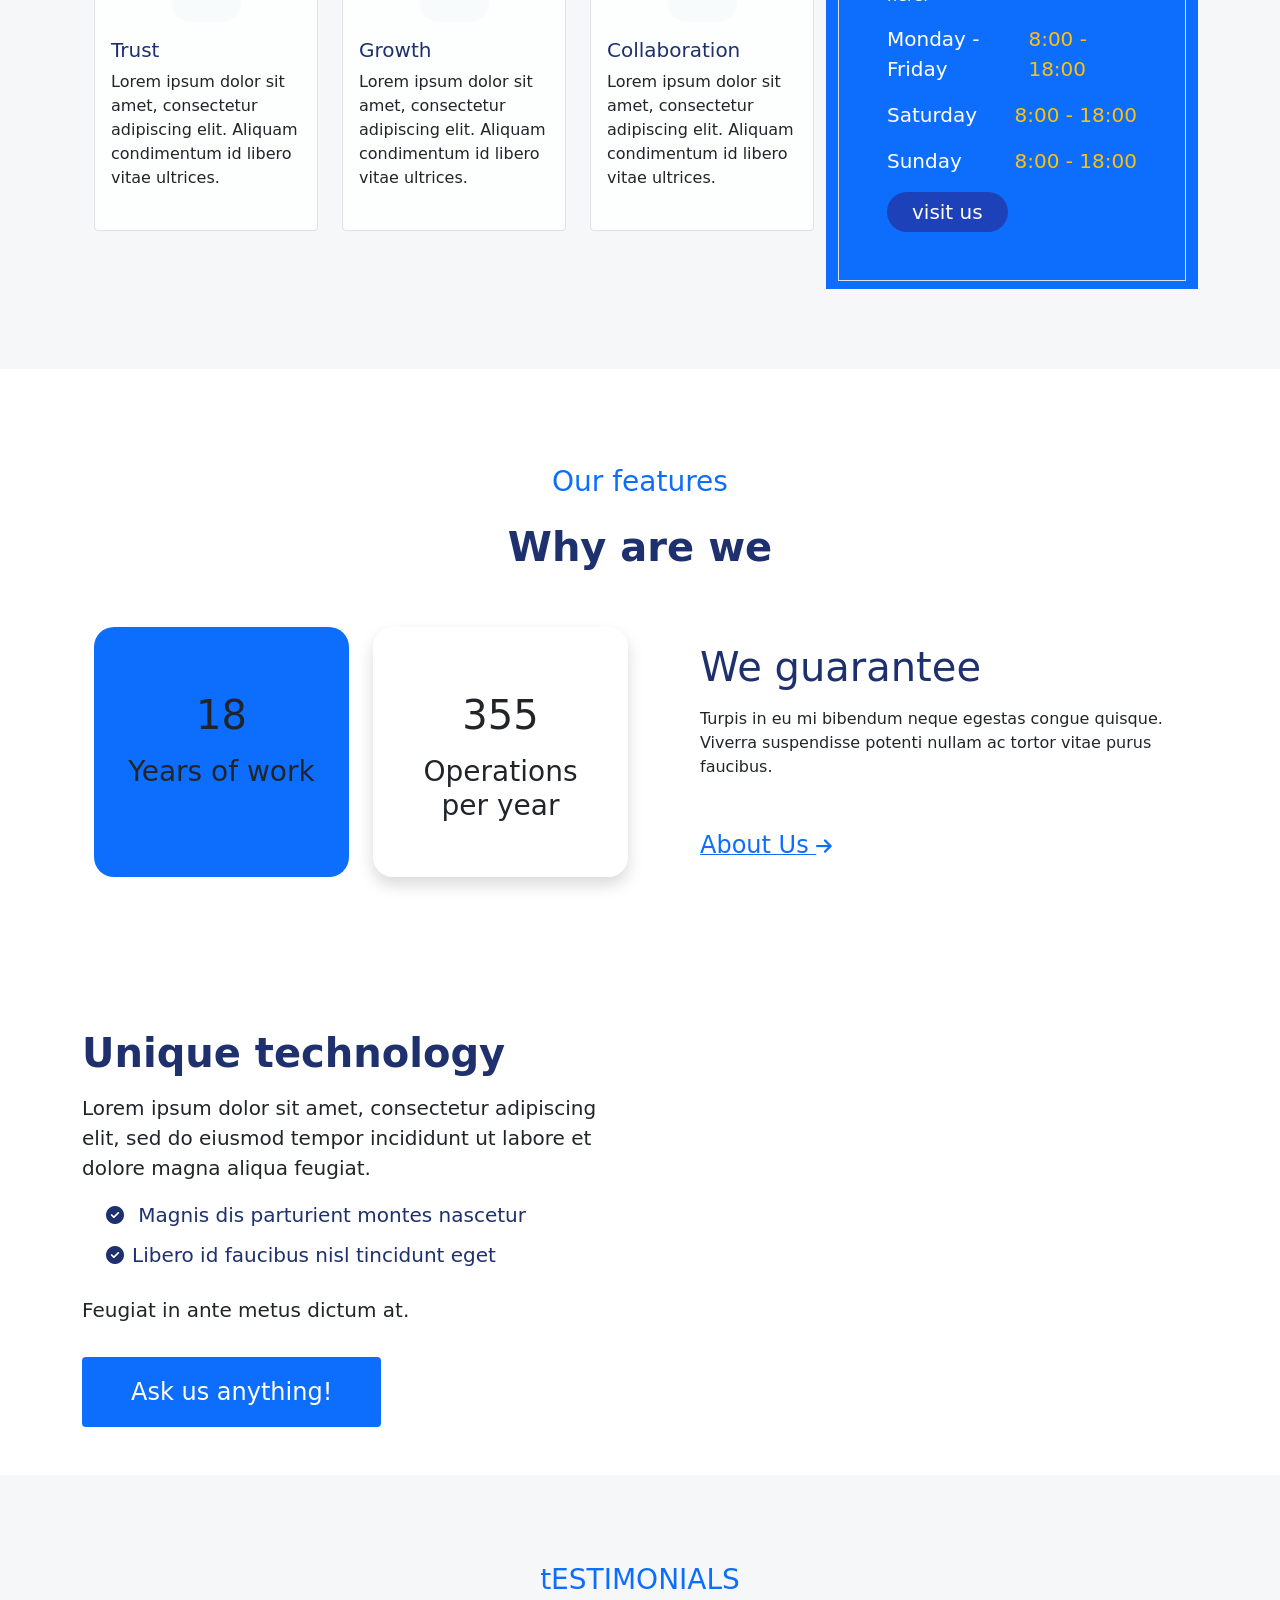
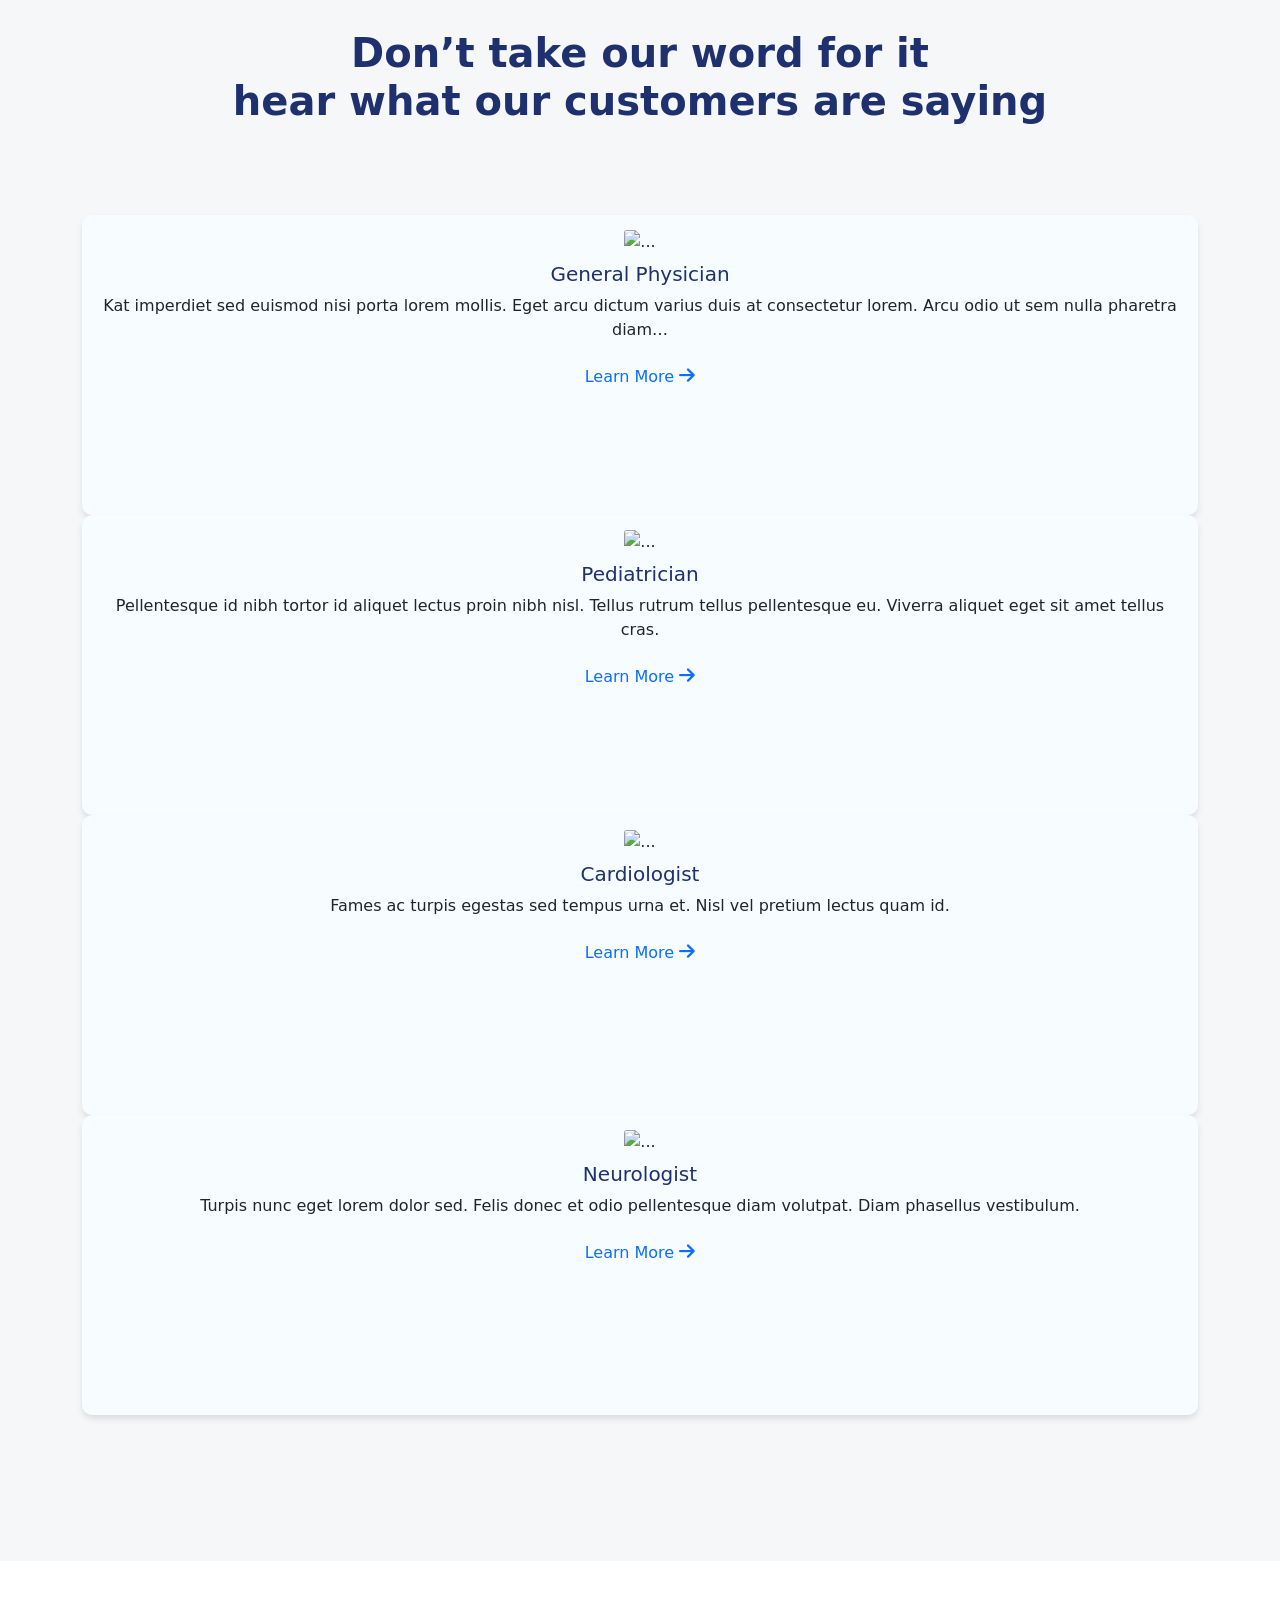
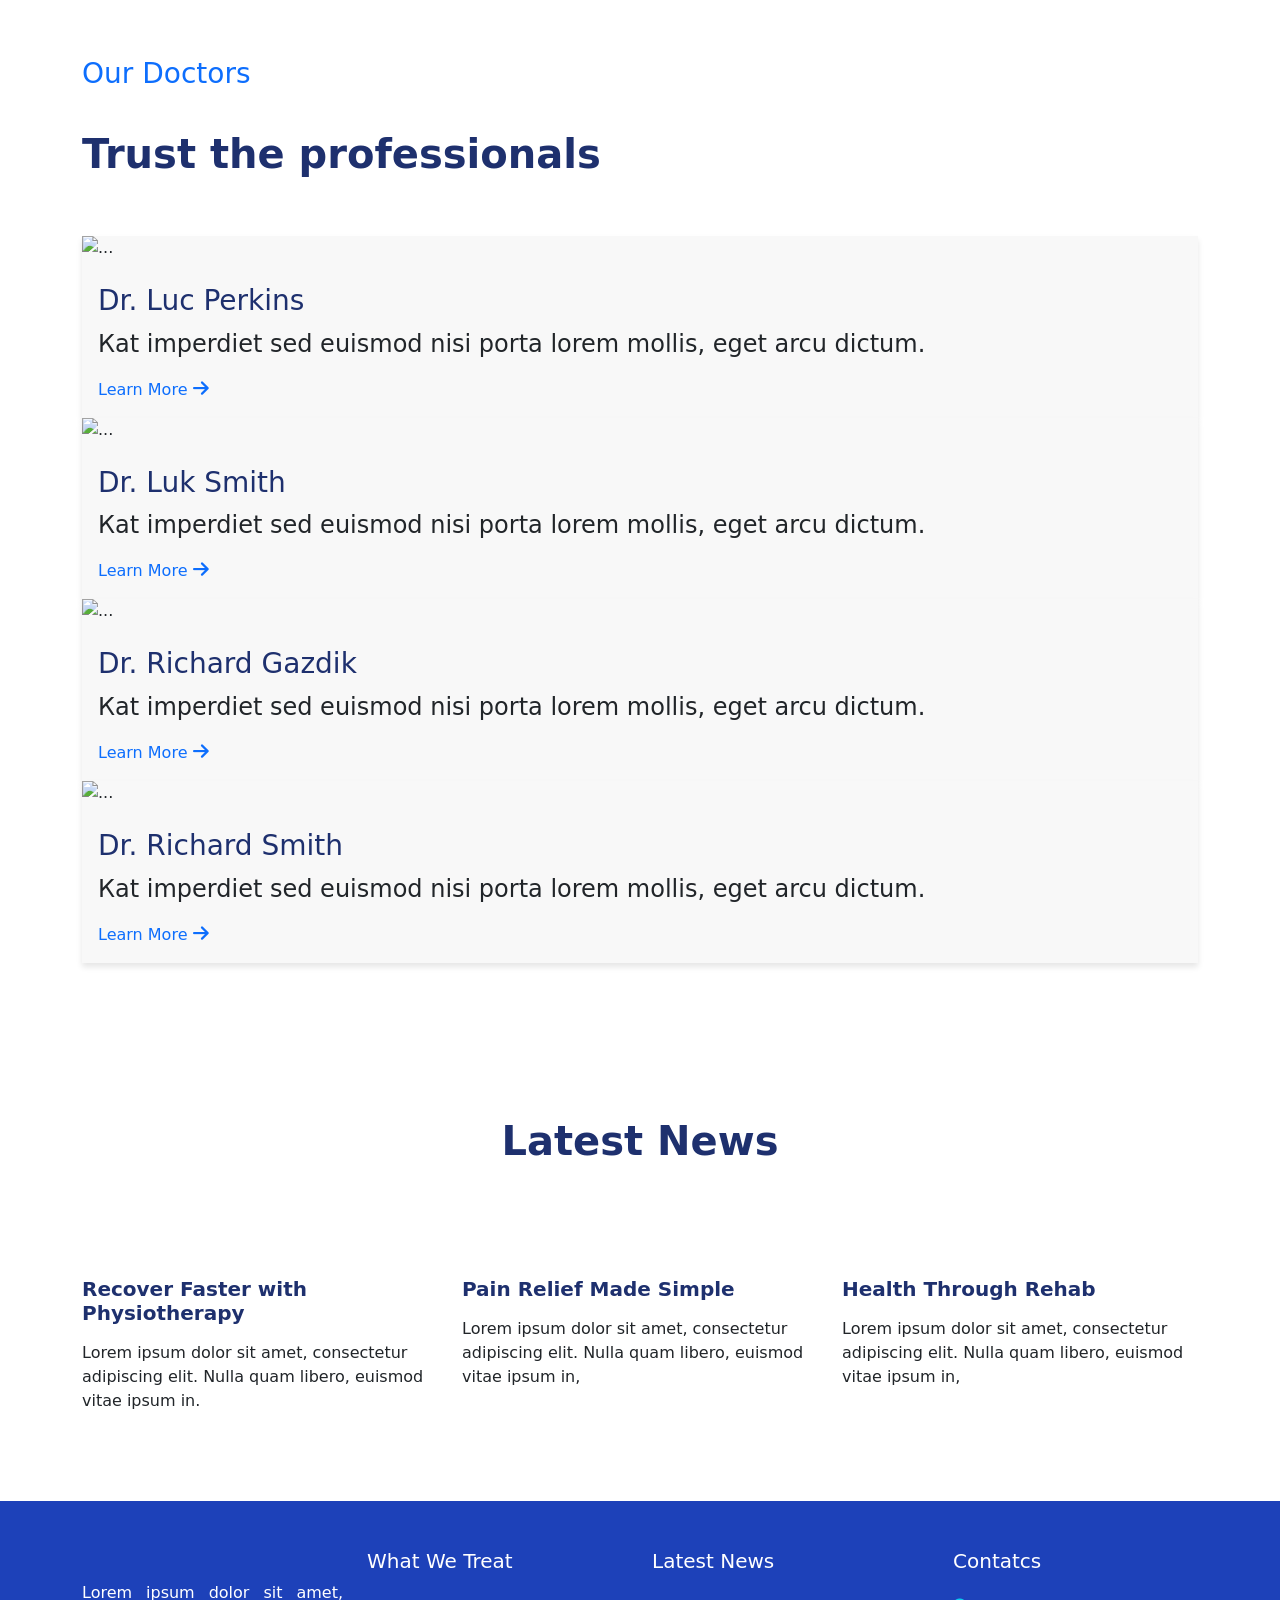
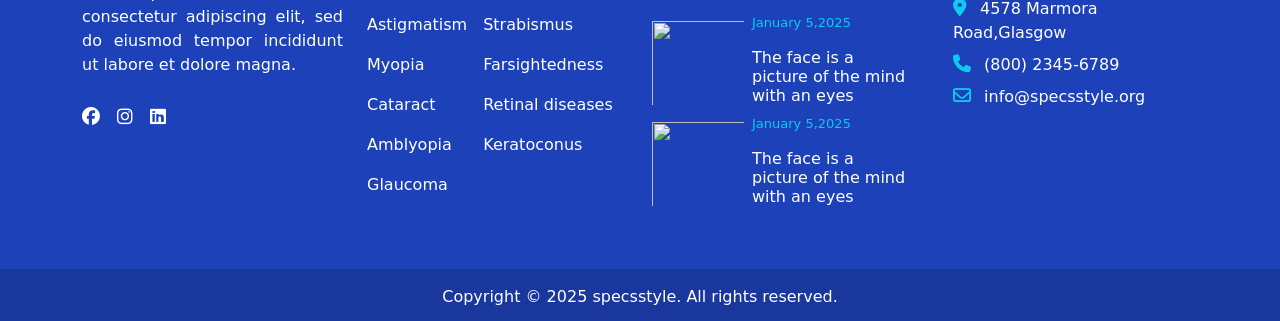
==== commit f59e0049: "Update index.html" ====
--- a/index.html
+++ b/index.html
@@ -5,7 +5,7 @@
   <meta charset="UTF-8">
   <meta name="viewport" content="width=device-width, initial-scale=1.0">
   <link rel="icon" href="assets/image/icon-(2).png" type="image/x-icon">
-  <title>Home</title>
+  <title>Jeya Eye Care Clinic</title>
   <!-- bootstrap css file link -->
   <link rel="stylesheet" href="assets/css/bootstrap.css">
   <link rel="stylesheet" href="assets/css/bootstrap.min.css">
@@ -859,4 +859,4 @@
   
 </body>
 
-</html>+</html>
--- a/assets/css/style.css
+++ b/assets/css/style.css
@@ -0,0 +1,1111 @@
+
+
+* {
+  padding: 0;
+  margin: 0;
+  box-sizing: border-box;
+  font-family: system-ui, -apple-system, BlinkMacSystemFont, 'Segoe UI', Roboto, Oxygen, Ubuntu, Cantarell, 'Open Sans', 'Helvetica Neue', sans-serif;
+}
+
+::-webkit-scrollbar {
+  width: 5px;
+  height: 0px;
+}
+
+
+::-webkit-scrollbar-track {
+  box-shadow: inset 0 0 5px rgb(207, 207, 207);
+  border-radius: 10px;
+}
+
+::-webkit-scrollbar-thumb {
+  background: #9eb7cc;
+  border-radius: 6px;
+}
+
+
+
+.btton{
+  background: #8067BD;
+  cursor: pointer;
+  padding: 10px;
+  color: #fff;
+}
+.icon{
+  color: #89CCF7;
+}
+.text-size{
+  font-size: 14px;
+}
+.fs-7{
+  font-size: 13px;
+}
+
+
+
+.text-colo{
+color: #1E306E;
+line-height: normal;
+margin-top: 70px;
+
+}
+.secon-pm{
+padding: 80px 0px;
+
+}
+.card-top-center-img{
+width: 70px;
+margin-top: -20px;
+background-color: #f8fbfc;
+border-radius: 20px;
+
+}
+.card-top{
+  width: 60px;
+}
+.card{
+  background-color: #fdfefe;
+}
+
+.card-img{
+  width: 100px;
+  
+}
+.tex-col{
+  color: #1E306E;
+}
+
+.nav-h{
+  height: 80px;
+  font-size: 18px;
+}
+.dropdown-toggle::after{
+  display: none ;
+}
+.folded-panel {
+  background-color: #d7edfb;
+  color: #fff;
+  text-align: center;
+  padding: 20px;
+  width: 22%;
+  min-width: 200px;
+  position: relative;
+  box-shadow: 2px 2px 10px rgba(0, 0, 0, 0.2);
+  transition: transform 0.3s ease-in-out;
+}
+
+.folded-panel h3 {
+  font-size: 1.4rem;
+  font-weight: bold;
+  margin-bottom: 10px;
+}
+
+.folded-panel p {
+  font-size: 0.95rem;
+}
+
+.folded-panel:nth-child(odd) {
+  transform: skewY(-5deg);
+}
+
+.folded-panel:nth-child(even) {
+  transform: skewY(5deg);
+}
+.hover-cls:hover{
+  box-shadow: rgba(0, 0, 0, 0.2) 0px 12px 28px 0px, rgba(0, 0, 0, 0.1) 0px 2px 4px 0px, rgba(255, 255, 255, 0.05) 0px 0px 0px 1px inset;
+  transform: translateY(-2.1rem);
+  transition:all 0.3s;
+}
+.round-co{
+  border-radius: 20px;
+ 
+  height: 250px;
+  
+}
+.accordion .accordion-item {
+  margin-bottom: 23px;
+  background-color: #f6fcff;
+  box-shadow: 0px 4px 4px 0px rgba(0, 0, 0, 0.25);
+}
+.popul-shaw{
+  box-shadow: 0px 4px 4px 0px rgba(0, 0, 0, 0.25);
+}
+
+.accordion button {
+  display: flex;
+  justify-content: space-between;
+  align-items: center;
+  width: 100%;
+  padding: 1em;
+  font-size: 18px;
+  color: black; 
+  background: none;
+  border: none;
+  cursor: pointer;
+  outline: none;
+}
+
+.accordion button .icon {
+  font-weight: bold;
+  font-size: 1.5rem;
+  color: black;
+}
+
+/* Remove the effect of changing to '-' */
+.accordion button[aria-expanded='true'] .icon {
+  content: '+';  /* Force it to always show + */
+}
+
+.accordion .accordion-content {
+  display: none;
+  padding: 1em;
+  font-size: 1rem;
+}
+
+.accordion button[aria-expanded='true'] + .accordion-content {
+  display: block;
+}
+
+.wrapper {
+  padding: 50px 0;
+  text-align: center;
+}
+
+/* Default Slide */
+.center-slider .slick-slide {
+
+  margin: 0 15px;
+  display: flex;
+  align-items: center;
+  justify-content: center;
+  transform: scale(0.8);
+  transition: transform 0.4s ease-in-out;
+}
+
+/* Active Center Slide */
+.center-slider .slick-center {
+  transform: scale(1);
+  
+}
+
+/* Card Styling */
+.card-sm {
+
+  height: 300px;
+  background-color:#f6fcff ;
+  padding: 15px;
+  border-radius: 10px;
+  box-shadow: 0px 4px 6px rgba(0, 0, 0, 0.1);
+  text-align: center;
+}
+
+
+.slider-wrapper {
+  padding: 50px 0;
+  text-align: center;
+ 
+}
+
+
+
+/* Default Slide */
+.custom-slider .slick-slide {
+  margin: 0 15px;
+  display: flex;
+  align-items: center;
+  justify-content: center;
+  transform: scale(0.8);
+  transition: transform 0.4s ease-in-out;
+}
+
+/* Active Center Slide */
+.custom-slider .slick-center {
+  transform: scale(1);
+  font-size: 0 !important;
+  
+}
+
+
+/* Card Styling */
+.profile-card {
+  height: 100%;
+  width:100%;
+  background-color: #f8f8f8;
+ 
+  box-shadow: 0px 4px 6px rgba(0, 0, 0, 0.1);
+  text-align: start;
+}
+.slick-dots {
+  position: absolute;
+  bottom: -30px; /* Adjust if needed */
+  left: 50%;
+  transform: translateX(-50%);
+  display: block;
+ 
+}
+
+.slick-dots li {
+  margin: 0 5px;
+  display: inline-block;
+  
+}
+
+.slick-dots li button {
+  font-size: 0px;
+  width: 12px;
+  height: 12px;
+  border-radius: 50%;
+  background: #bbbbbb;
+  border: none;
+  cursor: pointer;
+  
+}
+
+.slick-dots li.slick-active button {
+  background: #007bff; /* Change active dot color */
+}
+.late-img{
+  width: 100px;
+  height: 100px;
+}
+.animated-card {
+  transition: transform 0.3s ease, box-shadow 0.3s ease;
+}
+
+.animated-card:hover {
+  transform: translateY(-10px) scale(1.05);
+  box-shadow: 0px 10px 20px rgba(0, 0, 0, 0.2);
+
+}
+@keyframes fadeInScale {
+  from {
+    opacity: 0;
+    transform: scale(0.8);
+  }
+  to {
+    opacity: 1;
+    transform: scale(1);
+  }
+}
+
+.animated-card {
+  animation: fadeInScale 0.8s ease-out;
+}
+.log-w{
+  width: 250px;
+}
+.asste-img{
+  width: 75px;
+}
+@keyframes fadeInUp {
+  from {
+    opacity: 0;
+    transform: translateY(30px);
+  }
+  to {
+    opacity: 1;
+    transform: translateY(0);
+  }
+}
+
+.news-item {
+  animation: fadeInUp 0.8s ease-in-out;
+  opacity: 0;
+}
+
+.news-item:nth-child(1) {
+  animation-delay: 0.2s;
+}
+.news-item:nth-child(2) {
+  animation-delay: 0.4s;
+}
+.news-item:nth-child(3) {
+  animation-delay: 0.6s;
+}
+
+/* Ensure animation is triggered on page load */
+@media (prefers-reduced-motion: no-preference) {
+  .news-item {
+    opacity: 1;
+  }
+}
+
+
+.news-item img {
+  transition: transform 0.3s ease-in-out;
+}
+
+.news-item:hover img {
+  transform: scale(1.05);
+}
+.carousel-caption {
+  position: absolute;
+  right: 15%;
+  top: 27%;
+  left: 15%;
+  padding-top: 1.25rem;
+  padding-bottom: 1.25rem;
+  color: #fff;
+  text-align: center;
+}
+.navbar {
+  width: 100%;
+  padding: 10px;
+  background-color: #1e306e;
+  justify-content: space-around;
+  align-items: center;
+  box-shadow: 7px 5px 15px -4px rgba(0, 0, 0, 0.75);
+  -webkit-box-shadow: 7px 5px 15px -4px rgba(0, 0, 0, 0.75);
+  -moz-box-shadow: 7px 5px 15px -4px rgba(0, 0, 0, 0.75);
+  z-index: 1000; /* Keep it on top */
+
+}
+
+.nav-items > ul > li {
+  position: relative;
+  display: inline;
+  list-style: none;
+  margin: 10px;
+  padding: 10px 5px;
+  cursor: pointer;
+ 
+}
+
+.nav-items > ul > li > a {
+  color: white;
+  text-decoration: none;
+  font-size: 20px;
+}
+
+.nav-items > ul > li::after {
+  content: "";
+  position: absolute;
+  width: 100%;
+  height: 0.17rem;
+  background-color: #fff;
+  left: 0;
+  bottom: 0;
+  transform-origin: 0% 100%;
+  transform: scaleX(0);
+  transition: transform 0.3s ease;
+}
+
+.nav-items > ul > li:hover::after {
+  transform: scaleX(1);
+}
+
+.nav-logo a,
+.nav-button a {
+ 
+  color: white;
+  list-style: none;
+  text-decoration: none;
+  display: flex;
+}
+
+.nav-logo {
+  font-size: 32px;
+  /* margin-right: auto ; */
+}
+
+.nav-button {
+  background-color: #5149e3;
+  border-radius: 50px;
+  position: relative;
+  display: inline-block;
+  overflow: hidden;
+  cursor: pointer;
+}
+
+.anim-layer {
+  position: absolute;
+  top: 0;
+  left: 50%;
+  width: 0;
+  height: 100%;
+  background-color: white;
+  transition: width 0.3s ease, left 0.3s ease;
+}
+
+.nav-button:hover .anim-layer {
+  width: 100%;
+  left: 0;
+}
+
+.nav-button:hover a {
+  color: #5149e3;
+}
+
+.nav-button a {
+  display: block;
+  padding: 10px 20px;
+  color: white;
+  text-decoration: none;
+  position: relative;
+  z-index: 1;
+}
+
+
+
+.log-img{
+  width: 250px;
+}
+.img-round{
+  border-radius: 15%;
+}
+.fix-iconsx {
+  height: 45px;
+  width: 45px;
+  background-color: #1d41b9;
+  border-radius: 50%;
+  position: fixed;
+  right: 40px;
+  bottom: 40px;
+  display: flex;
+  align-items: center;
+  justify-content: center;
+  font-size: 20px;
+  border: 1px solid #ffffff;
+  cursor: pointer;
+  z-index: 99999;
+}
+
+
+
+
+/* Desktop Dropdown */
+.nav-items .dropdown {
+  position: relative;
+}
+
+.nav-items .dropdown-menu {
+  display: none;
+  position: absolute;
+  top: 100%;
+  left: 0;
+  min-width: 150px;
+  color: #000000;
+  box-shadow: 0 4px 6px rgba(0, 0, 0, 0.1);
+  padding: 10px 4px;
+  
+
+}
+
+.nav-items .dropdown-menu li {
+  padding: 5px 15px;
+  cursor: pointer;
+  border-radius: 6px;
+ color: #000000;
+  margin: 3px 0;
+
+}
+
+.nav-items .dropdown:hover .dropdown-menu {
+  display: block;
+}
+
+.nav-items .dropdown-menu li a {
+  color: #ffffff ;
+  text-decoration: none;
+}
+.nav-items .dropdown-menu li {
+  padding: 5px 10px;
+  cursor: pointer;
+  border-radius: 6px;
+  margin: 3px 0;
+  
+}
+
+.nav-items .dropdown-menu li a{
+  text-decoration: none;
+  color: #000!important;
+}
+.nav-items .dropdown-menu li:hover a {
+  text-decoration: none;
+  color: #fff!important;
+}
+   .menu-hover {
+    color: #0a0a0a !important;
+    transition: all .03s ease-in;
+    
+    .w-w{
+      color: #fff !important;
+    }
+}
+.w-w{
+      color: #000000!important;
+    }
+  .menu-hover:hover{
+    background-color: #033aff;
+    color: #fff !important;
+    padding: 4px;
+}
+
+.font-s a{
+  font-size: 18px !important;
+  margin: 0 10px;
+}
+
+
+
+
+/* Mobile Dropdown */
+.mobile-dropdown-menu {
+  display: none;
+  padding-left: 15px;
+ 
+}
+
+.mobile-dropdown.active .mobile-dropdown-menu {
+  display: block;
+  margin-left: 25px;
+  padding: 5px;
+  background: #94adb7;
+  border-radius: 5px;
+}
+
+.dropdown-toggle {
+  cursor: pointer;
+  margin-left: 5px;
+}
+
+
+.contact-info {
+  display: inline-block;
+  width: 100%;
+  text-align: center;
+  margin-bottom: 10px;
+}
+
+.contact-info-icon {
+  margin-bottom: 15px;
+}
+
+.contact-info-item {
+  background: #1d41b9;
+  padding: 80px 0px;
+  border-radius: 15px;
+}
+
+.contact-page-sec .contact-page-form h2 {
+  color: #1d41b9;
+  text-transform: capitalize;
+  font-size: 22px;
+  font-weight: 700;
+}
+
+.contact-page-form .col-md-6.col-sm-6.col-xs-12 {
+  padding-left: 0;
+}
+
+.contact-page-form.contact-form input {
+  margin-bottom: 5px;
+}
+
+.contact-page-form.contact-form textarea {
+  height: 110px;
+}
+
+.contact-page-form.contact-form input[type="submit"] {
+  background: #1E306E;
+  width: 150px;
+ 
+}
+
+.contact-info-icon i {
+  font-size: 48px;
+  color: #efefef;
+}
+
+.contact-info-text p {
+  margin-bottom: 0px;
+}
+
+.contact-info-text h2 {
+  color: #fff;
+  font-size: 22px;
+  text-transform: capitalize;
+  font-weight: 600;
+  margin-bottom: 10px;
+}.contact-info-text span {
+  color: rgb(177, 181, 183);
+  font-size: 18px;
+  display: inline-block;
+  width: 100%;
+}
+
+.contact-page-form input {
+  background: #f9f9f9 none repeat scroll 0 0;
+  border: 1px solid #f9f9f9;
+  margin-bottom: 20px;
+  padding: 12px 16px;
+  width: 100%;
+  border-radius: 4px;
+}
+
+.contact-page-form .message-input {
+  display: inline-block;
+  width: 100%;
+  padding-left: 0;
+}
+
+.single-input-field textarea {
+  background: #f9f9f9 none repeat scroll 0 0;
+  border: 1px solid #f9f9f9;
+  width: 100%;
+  height: 120px;
+  padding: 12px 16px;
+  border-radius: 4px;
+}
+
+.single-input-fieldsbtn input[type="submit"] {
+  background: var(--primary-color) none repeat scroll 0 0;
+  color: #fff;
+  display: inline-block;
+  font-weight: 600;
+  padding: 7px 20px;
+  border: 1.5px solid var(--primary-color);
+  text-transform: capitalize;
+  font-size: 16px;
+  border-radius: 8px;
+}
+
+.single-input-fieldsbtn input[type="submit"]:hover {
+  background: var(--primary-color-dark);
+  transition: all 0.4s ease-in-out 0s;
+}
+
+.single-input-field h4 {
+  color: #464646;
+  text-transform: capitalize;
+  font-size: 14px;
+}
+
+.contact-page-form {
+  display: inline-block;
+  width: 100%;
+  margin-top: 30px;
+}
+
+.contact-page-map {
+  margin-top: 36px;
+}
+
+.contact-page-form form {
+  padding: 20px 15px 0;
+}
+
+.send-now input {
+  background: #f9f9f9 none repeat scroll 0 0;
+  border: 1px solid #f9f9f9;
+  margin-bottom: 20px;
+  padding: 12px 16px;
+  width: auto;
+  border-radius: 4px;
+}
+.blue-color{
+  color: #19379d;
+  font-weight: 800;
+}
+.p-text{
+  font-size: 18px;
+}
+.box-shadow{
+  box-shadow: 0px 4px 4px 0px rgba(0, 0, 0, 0.25);
+}
+
+.profile-container {
+  background-color: #0d3b75;
+  color: #fff;
+  padding: 40px 20px;
+  border-radius: 15px 15px 0 0;
+}
+
+.doctor-img {
+  width: 100%;
+  max-width: 250px;
+  border-radius: 15px;
+}
+
+.doctor-info {
+  background-color: #fff;
+  border-radius: 0 0 15px 15px;
+  padding: 30px;
+  box-shadow: 0 4px 12px rgba(0, 0, 0, 0.1);
+}
+
+.stat-box {
+  text-align: center;
+  margin-bottom: 20px;
+}
+
+.stat-box p {
+  margin-bottom: 5px;
+  color: #ddd;
+}
+
+.btn-appointment {
+  background-color: #0d6efd;
+  color: #fff;
+  border-radius: 10px;
+  padding: 10px 20px;
+  font-weight: bold;
+}
+.back-img{
+  background-image: url(https://placehold.co/1517x397);
+  background-size: cover;
+  background-position: center;
+  background-repeat: no-repeat;
+margin-top: -10px;
+  padding: 100px 0;
+  display: flex;
+  justify-content: center;
+  align-items: center;
+  color: #fff;
+  text-align: center;
+  position: relative;
+}
+.a-text{
+  font-size: 20px;
+ padding-top: 20px;
+ color: #fff;
+  text-decoration: none;
+  cursor: pointer;
+}
+.a-text:hover{
+  color: #19379d;
+  cursor: pointer;
+}
+.slid-text{
+  font-size: 52px;
+  color: #1e306e
+ 
+}
+.service-header {
+  background: linear-gradient(135deg, #6d5dfc, #7c9eff);
+  color: #fff;
+  padding: 50px 0;
+}
+.service-details {
+  padding: 50px 15px;
+}
+.service-card {
+  box-shadow: 0 4px 8px rgba(0, 0, 0, 0.1);
+  transition: transform 0.3s;
+}
+.service-card:hover {
+  transform: translateY(-10px);
+}
+.curser{
+  cursor: pointer;
+  text-decoration: none;
+  font-size: 16px;
+  color: #0d6efd;
+}
+.d-ruby {
+  font-size: 52px;
+  font-weight: 700;
+}
+.all-text{
+  font-size: 20px;
+  color: light;
+}
+
+.header.sticky {
+  animation-name: fadeHeaderInDown;
+  position: sticky !important;
+  top: 0 !important;
+  left: 0 !important;
+  right: 0;
+  z-index: 22 !important;
+  animation-duration: 1s;
+  box-shadow: 0 0 8px rgb(0 0 0 / 10%);
+  animation-fill-mode: both;
+  background-color: #fff;
+  transition: 0.5s all;
+}
+i{
+  font-size: 18px;
+
+}
+
+
+
+
+/* Sticky Header */
+.header.sticky {
+  position: fixed;
+  top: 0;
+  width: 100%;
+  background-color: #fff;
+  box-shadow: 0 4px 8px rgba(0, 0, 0, 0.1);
+  z-index: 99;
+}
+
+/* Mobile Menu */
+#mobile-menu {
+  position: fixed;
+  top: 0;
+  right: -100%;
+  width: 300px;
+  height: 100vh;
+  background-color: #fff;
+  transition: right 0.3s ease-in-out;
+  z-index: 999;
+  box-shadow: -5px 0 10px rgba(0, 0, 0, 0.2);
+  overflow-y: auto;
+}
+
+#mobile-menu.open {
+  right: 0;
+}
+
+.no-scroll {
+  overflow: hidden;
+}
+
+/* Mobile Dropdown */
+.mobile-dropdown-menu {
+  display: none;
+  padding-left: 15px;
+}
+
+.dropdown-toggle.active {
+  transform: rotate(180deg);
+}
+
+/* Hamburger Cross */
+#hamburger-cross {
+  font-size: 24px;
+  cursor: pointer;
+  padding: 10px 15px;
+}
+.blog-img {
+  width: 100%;
+  margin-top: 15px;
+  border-radius: 12px;
+}
+.blog{
+  border-bottom: 10px solid  blue;
+}
+.img-ditels{
+  width: 70px !important;
+  height: 60px !important;
+  border-radius: 50%;
+}
+.post-date {
+  width: 50px;
+  height: 60px;
+  line-height: 1.2;
+}
+
+.post-author-img {
+  border: 2px solid #ffffff;
+}
+
+/* Add hover transition for images */
+.group:hover img {
+  transform: scale(1.05);
+}
+
+/* Pagination Button Styles */
+button {
+  transition: background-color 0.3s ease, color 0.3s ease;
+}
+
+/* Add box shadow for hover */
+.group:hover {
+  box-shadow: 0 8px 24px rgba(0, 0, 0, 0.1);
+}
+
+/* Custom hover effect on 'Learn More' link */
+a:hover span {
+  color: #1E40AF;
+}
+
+/* Adjust date styles */
+.date {
+  border-top-left-radius: 8px;
+  border-top-right-radius: 8px;
+}
+
+.year {
+  border-bottom-left-radius: 8px;
+  border-bottom-right-radius: 8px;
+}
+
+/* Pagination active button */
+button.bg-blue-500 {
+  border-width: 2px;
+  border-color: #1E40AF;
+}
+
+/* Card Hover Effect */
+.card-hover {
+  transition: transform 0.3s ease, box-shadow 0.3s ease;
+}
+.card-hover:hover {
+  transform: translateY(-8px);
+  box-shadow: 0 12px 20px rgba(0, 0, 0, 0.15);
+}
+
+/* Image Hover Effect */
+.img-hover {
+  transition: transform 0.3s ease;
+}
+.img-hover:hover {
+  transform: scale(1.05);
+}
+
+/* Author Info Hover */
+.author-hover {
+  transition: opacity 0.3s ease;
+}
+.card-hover:hover .author-hover {
+  opacity: 1;
+}
+
+/* Link Hover Effect */
+.link-hover {
+  transition: color 0.3s ease;
+}
+.link-hover:hover {
+  color: #0056b3;
+  text-decoration: underline;
+}
+
+/* Post Date Styling */
+.post-date {
+  width: 80px;
+  height: 50px;
+  font-size: 12px;
+  padding-bottom: 60px;
+}
+
+/* Smooth Hover for Cards */
+.hover-opacity-100 {
+  transition: opacity 0.3s ease-in-out;
+}
+/* Author Link Hover */
+.author-link-hover {
+  color: #333; /* Default color */
+  text-decoration: none;
+  transition: color 0.3s ease, text-decoration 0.3s ease;
+}
+
+.author-link-hover:hover {
+  color: #007bff; /* Hover color (blue) */
+  text-decoration: underline;
+}
+/* Card Hover Effect */
+.card-hover {
+  transition: transform 0.3s ease, box-shadow 0.3s ease;
+  position: relative;
+}
+.card-hover:hover {
+  transform: translateY(-8px);
+  box-shadow: 0 12px 20px rgba(0, 0, 0, 0.15);
+}
+
+/* Image Hover Effect */
+.img-hover {
+  transition: transform 0.3s ease;
+}
+.img-hover:hover {
+  transform: scale(1.05);
+}
+
+/* Link Hover Effect */
+.link-hover {
+  transition: color 0.3s ease, text-decoration 0.3s ease;
+}
+.link-hover:hover {
+  color: #0056b3 !important;
+  text-decoration: underline;
+}
+
+/* Author Hover Effect - Hidden by Default */
+.author-hover {
+  transition: opacity 0.3s ease, transform 0.3s ease;
+  opacity: 0;
+  transform: translateY(-10px);
+  z-index: 10;
+}
+
+/* Show Author Info on Hover */
+.card-hover:hover .author-hover {
+  opacity: 1;
+  transform: translateY(0);
+}
+
+/* Post Date Badge */
+.post-date {
+  border-top-left-radius: 10px;
+  border-top-right-radius: 10px;
+  overflow: hidden;
+}
+/* Card Hover Effect */
+.card-hover {
+  transition: transform 0.3s ease, box-shadow 0.3s ease;
+  position: relative;
+}
+.card-hover:hover {
+  transform: translateY(-5px);
+  box-shadow: 0 8px 20px rgba(0, 0, 0, 0.1);
+}
+
+/* Author Hover Effect - Hidden by Default */
+.author-hover {
+  transition: opacity 0.3s ease, transform 0.3s ease;
+  opacity: 0;
+  transform: translateY(-10px);
+  z-index: 10;
+}
+
+/* Show Author Info on Hover */
+.card-hover:hover .author-hover {
+  opacity: 1;
+  transform: translateY(0);
+}
+
+/* Image Hover Effect */
+.img-hover {
+  transition: transform 0.3s ease;
+}
+.img-hover:hover {
+  transform: scale(1.05);
+}
+
+/* Hover Effect for Links */
+.hover-effect {
+  transition: color 0.3s ease, text-decoration 0.3s ease;
+}
+.hover-effect:hover {
+  color: #0056b3;
+  text-decoration: underline;
+}
+
+/* Box Shadow */
+.box-shadow {
+  box-shadow: 0 5px 15px rgba(0, 0, 0, 0.1);
+  border-radius: 12px;
+  overflow: hidden;
+}
+
+/* Blog Title Color */
+.blue-color {
+  color: #0d6efd;
+}
+
+/* Button Hover */
+.btn-primary:hover {
+  background-color: #0b5ed7;
+  border-color: #0a58ca;
+}
+.hove-m{
+  margin-right: 50px;
+}
+.start-50 {
+  top: 6px !important;
+  left: 27%!important;
+}
--- a/assets/css/Responsive.css
+++ b/assets/css/Responsive.css
@@ -0,0 +1,283 @@
+
+@media (min-width: 992px) {
+  .nav-item.dropdown:hover .dropdown-menu {
+    display: block;
+    margin-top: 0;
+  }
+}
+
+/* Style dropdown menu */
+.dropdown-menu {
+  background-color: white;
+  border-radius: 5px;
+  padding: 10px;
+  min-width: 180px;
+}
+
+.dropdown-menu .dropdown-item {
+  color: #1E306E;
+}
+
+.dropdown-menu .dropdown-item:hover {
+  background-color: #1E306E;
+  color: white;
+}
+
+/* Mobile-specific styles */
+@media (max-width: 991px) {
+  .offcanvas {
+    background-color: #1E306E;
+  }
+
+  .offcanvas .nav-link {
+    font-size: 18px;
+  }
+  .secon-pm{
+  padding: 30px 0px!important;
+  
+  }
+
+.d-ruby {
+  display: ruby !important;
+}.d-ruby {
+  font-weight: 700;
+}
+.all-text{
+  font-size: 18px;
+  color: light;
+}
+
+
+#hamburger-menu {
+  display: none;
+}
+.nav-items {
+display: none; /* Hide regular nav items */
+}
+
+#hamburger-menu {
+display: block;
+font-size: 30px;
+cursor: pointer;
+color: white;
+position: absolute;
+right: 20px;
+top: 10px;
+}
+
+
+.mobile-nav-items ul {
+list-style: none;
+padding: 0;
+text-align: center;
+}
+
+.mobile-nav-items ul li {
+margin: 20px 0;
+}
+
+.mobile-nav-items ul li a {
+color: white;
+font-size: 22px;
+text-decoration: none;
+}
+
+#hamburger-cross {
+display: block;
+font-size: 30px;
+cursor: pointer;
+color: white;
+position: absolute;
+top: 20px;
+right: 20px;
+}
+
+}
+
+@media (min-width: 991.98px) {
+  .dropdown:hover .dropdown-menu {
+      display: block !important;
+  }
+  .log-img{
+    width: 150px !important;
+  }
+  .nav-items > ul > li > a {
+    color: white;
+    text-decoration: none;
+    font-size: 18px !important;
+  }
+  #hamburger-menu,
+#mobile-menu {
+  display: none;
+}
+   
+}
+
+@media (max-width: 767.98px) {
+.btton-w{
+  width: 100%;
+}
+.carousel-caption {
+  position: absolute;
+  color: #fff;
+  text-align: center;
+  top: 5%;
+}
+.post-date {
+  width: 45px;
+  height: 55px;
+}
+.group-hover\:flex {
+  justify-content: center;
+}
+
+}
+
+@media (max-width: 576px) {
+  .btton-w{
+      width: 100% !important;
+  }
+  .custom-slider .slick-slide{
+    margin: 0 0 !important;
+  }
+  .log-img{
+    width: 150px !important;
+  }
+  .carousel-caption {
+  position: absolute;
+  color: #fff;
+  text-align: center;
+  top: 0%;
+}
+  .d-ruby {
+    font-size: 30px!important;
+    font-weight: 600!important;
+  }
+  .all-text{
+    font-size: 16px!important;
+    color: light;
+  }
+  .navigation.open {
+    left: 0;
+  }
+  .navigation {
+    display: block;
+  }
+  .img-h{
+    height: 50vh;
+    width: 100%;
+    object-fit: cover;
+  }
+ 
+  
+.back-img{
+  background-image: url(../image/bd-imgss.png);
+  background-size: cover;
+  background-position: center;
+  background-repeat: no-repeat;
+margin-top: -10px;
+  padding: 60px 0 !important;
+
+  display: flex;
+  justify-content: center;
+  align-items: center;
+  color: #fff;
+  text-align: center;
+  position: relative;
+}
+  
+}
+
+/* General Mobile (Small: sm, Medium: md) */
+@media (max-width: 991px) { 
+  .nav-items { 
+    display: none; /* Hide standard menu */
+  }
+
+  #hamburger-menu {
+    display: block; /* Show Hamburger Menu */
+    font-size: 30px;
+    cursor: pointer;
+    color: white;
+    position: absolute;
+    right: 20px;
+    top: 10px;
+  }
+
+  #mobile-menu {
+    position: fixed;
+    top: 0;
+    right: -100%; /* Hide initially */
+    width: 100%;
+    height: 100vh;
+    background-color: #1E306E;
+    box-shadow: -2px 0 5px rgba(0, 0, 0, 0.2);
+    transition: right 0.3s ease-in-out;
+    display: flex;
+    flex-direction: column;
+    align-items: start;
+    z-index: 999;
+    padding-top: 50px;
+  }
+
+  #mobile-menu.active {
+    right: 0; /* Slide-in menu */
+  }
+
+  .mobile-nav-items ul {
+    list-style: none;
+    padding: 0 30px;
+    text-align: start;
+  }
+
+  .mobile-nav-items ul li {
+    margin: 10px 0;
+  }
+
+  .mobile-nav-items ul li a {
+    color: white;
+    font-size: 22px;
+    text-decoration: none;
+  }
+
+  #hamburger-cross {
+    display: block;
+    font-size: 30px;
+    cursor: pointer;
+    color: white;
+    position: absolute;
+    top: 20px;
+    right: 20px;
+  }
+}
+
+@media screen and (max-width: 1200px) {
+  .nav-items > ul > li {
+    position: relative;
+    display: inline;
+    list-style: none;
+    margin: 10px;
+    padding: 10px 0px !important;
+    cursor: pointer;
+  }
+  
+}
+/* Show hamburger menu on screens MD (1024px) and below */
+@media screen and (max-width: 1024px) {
+ 
+}
+@media (max-width: 768px) {
+  .profile-container {
+      text-align: center;
+  }
+
+  .doctor-img {
+      margin-bottom: 20px;
+  }
+
+  .stat-box {
+      margin-bottom: 15px;
+  }
+}
+
+
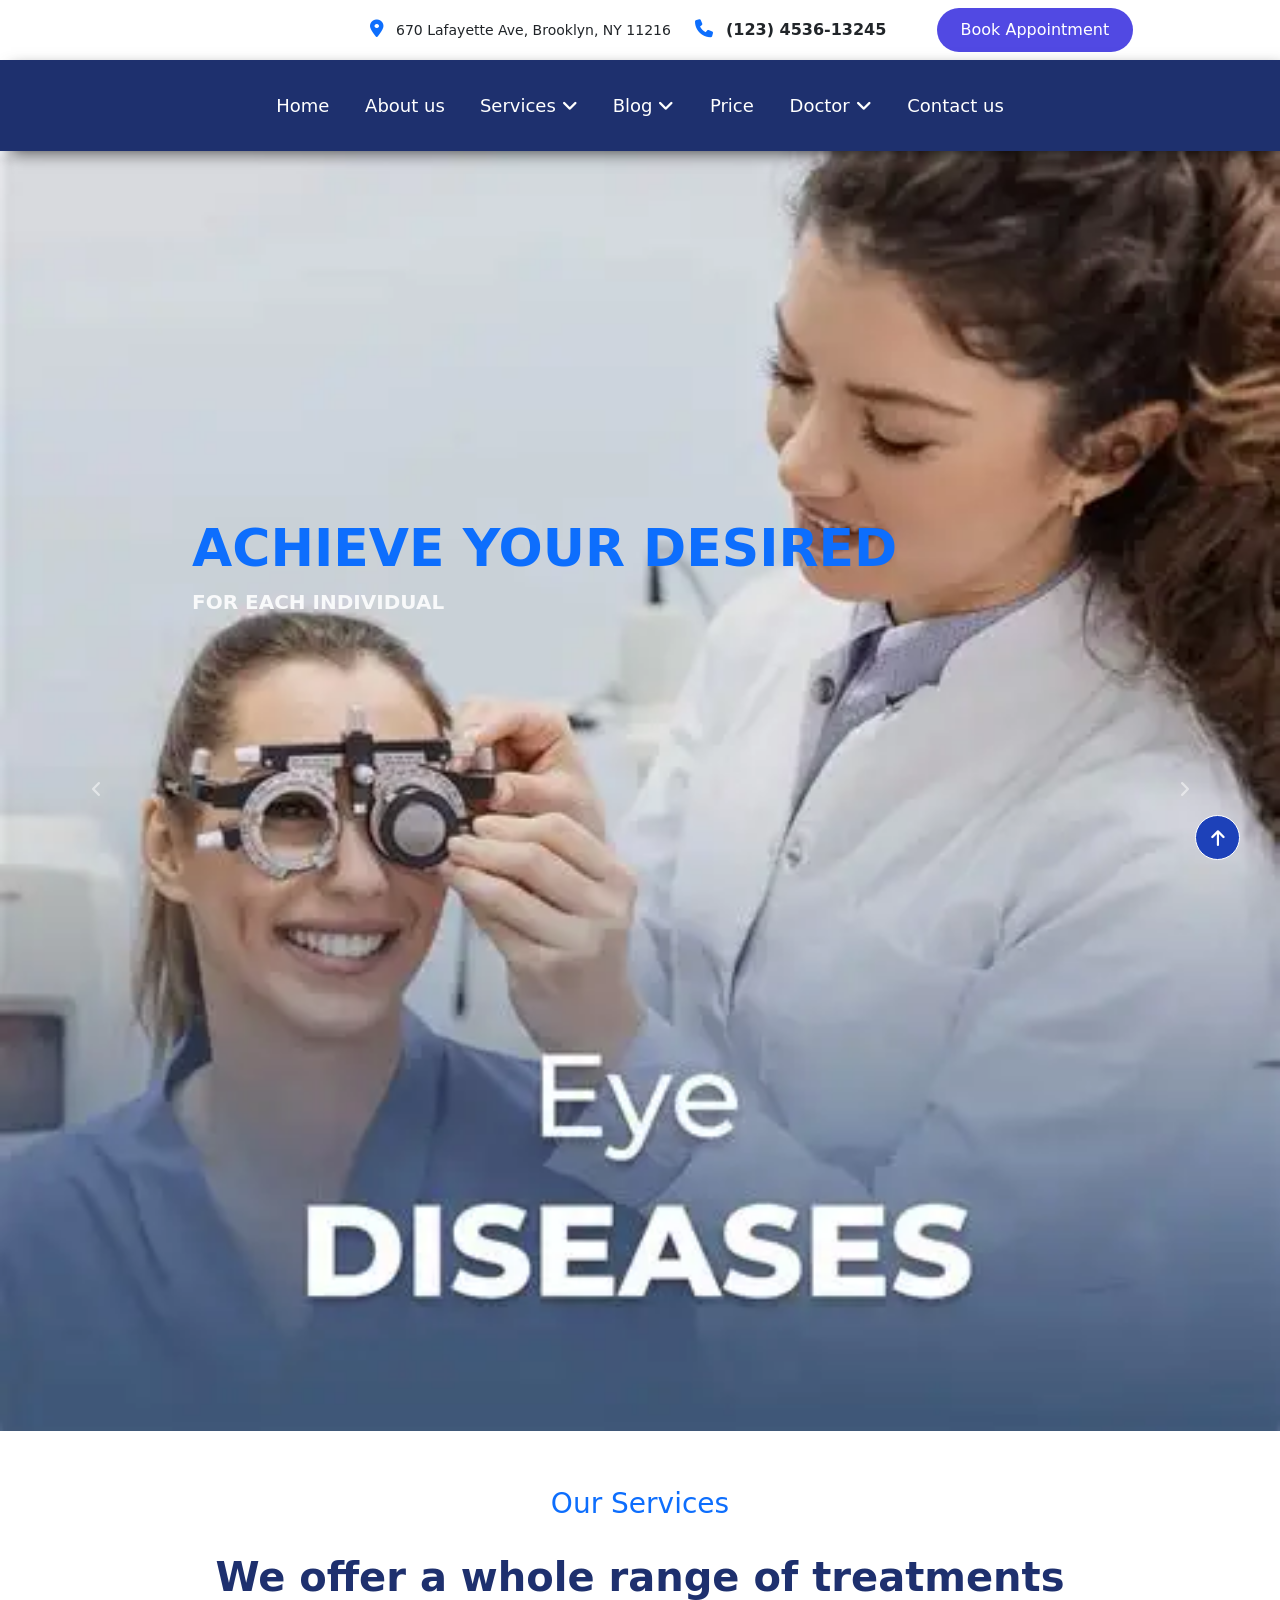
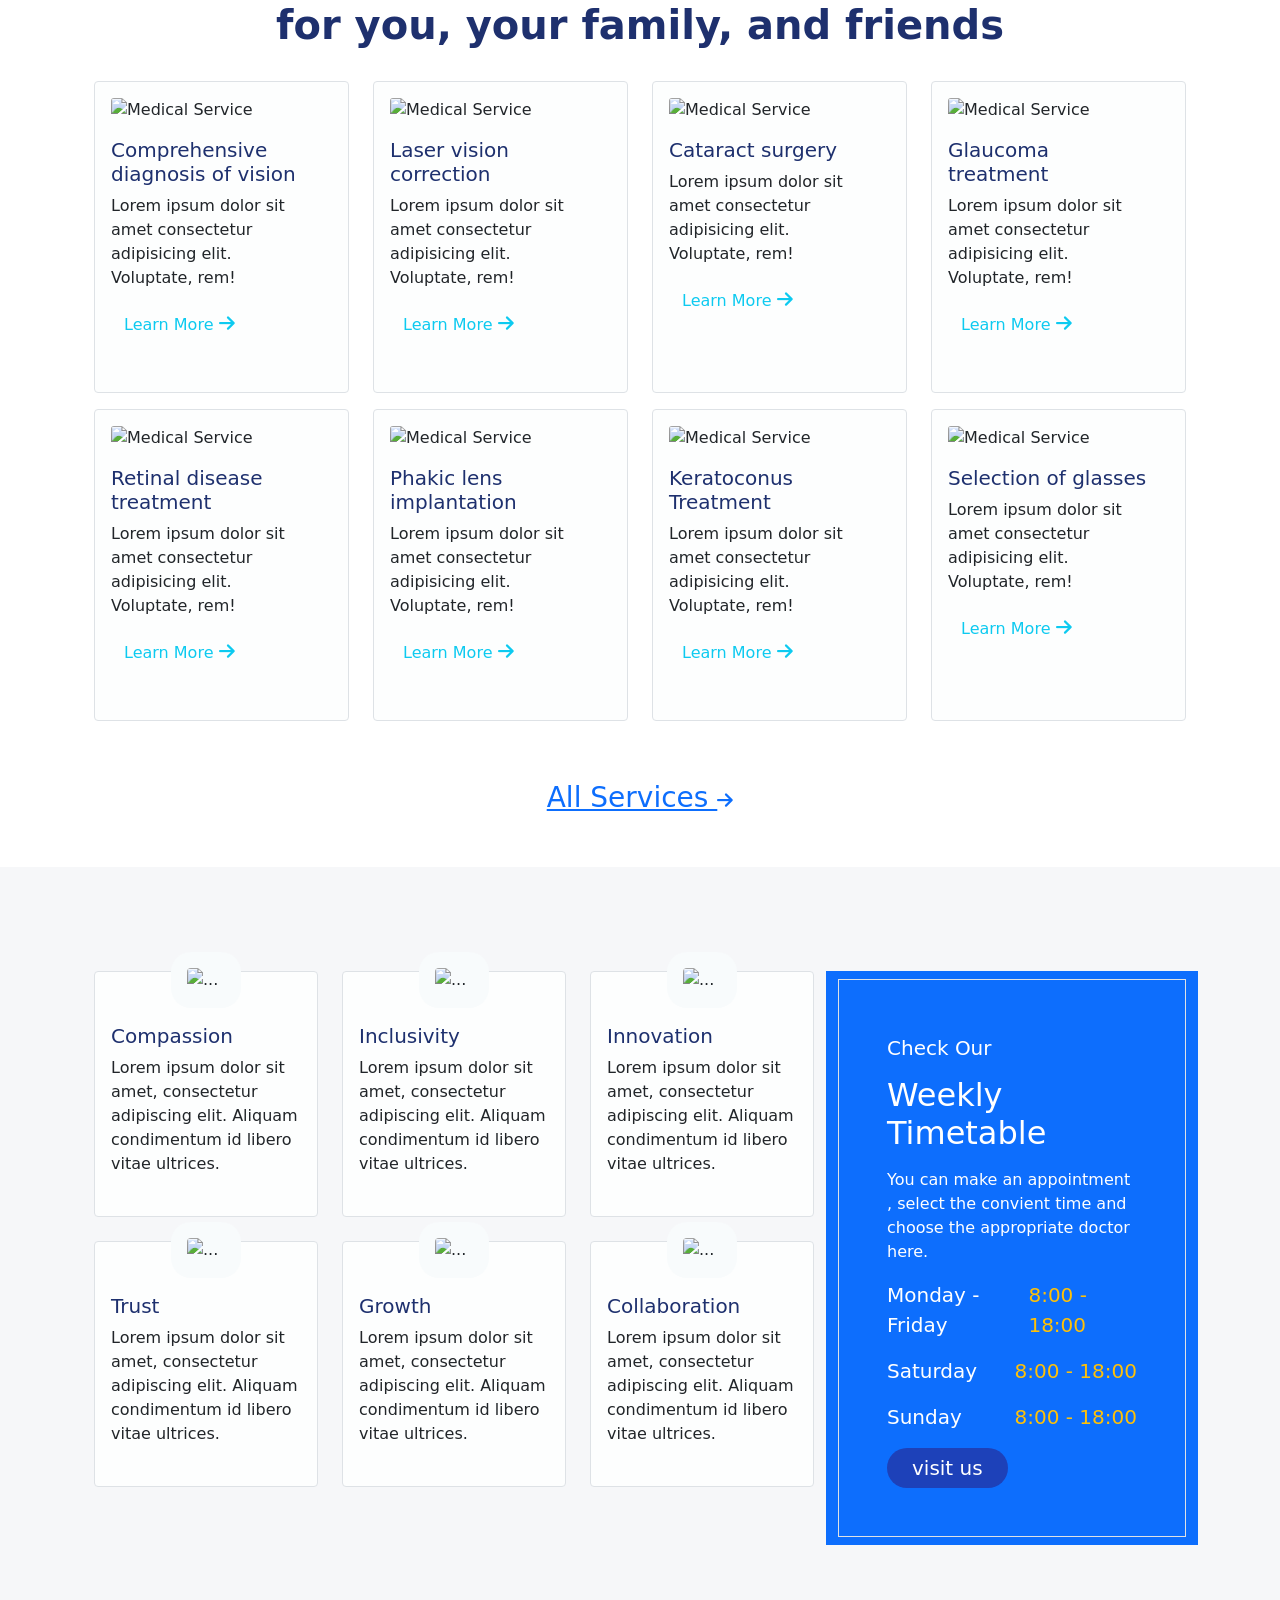
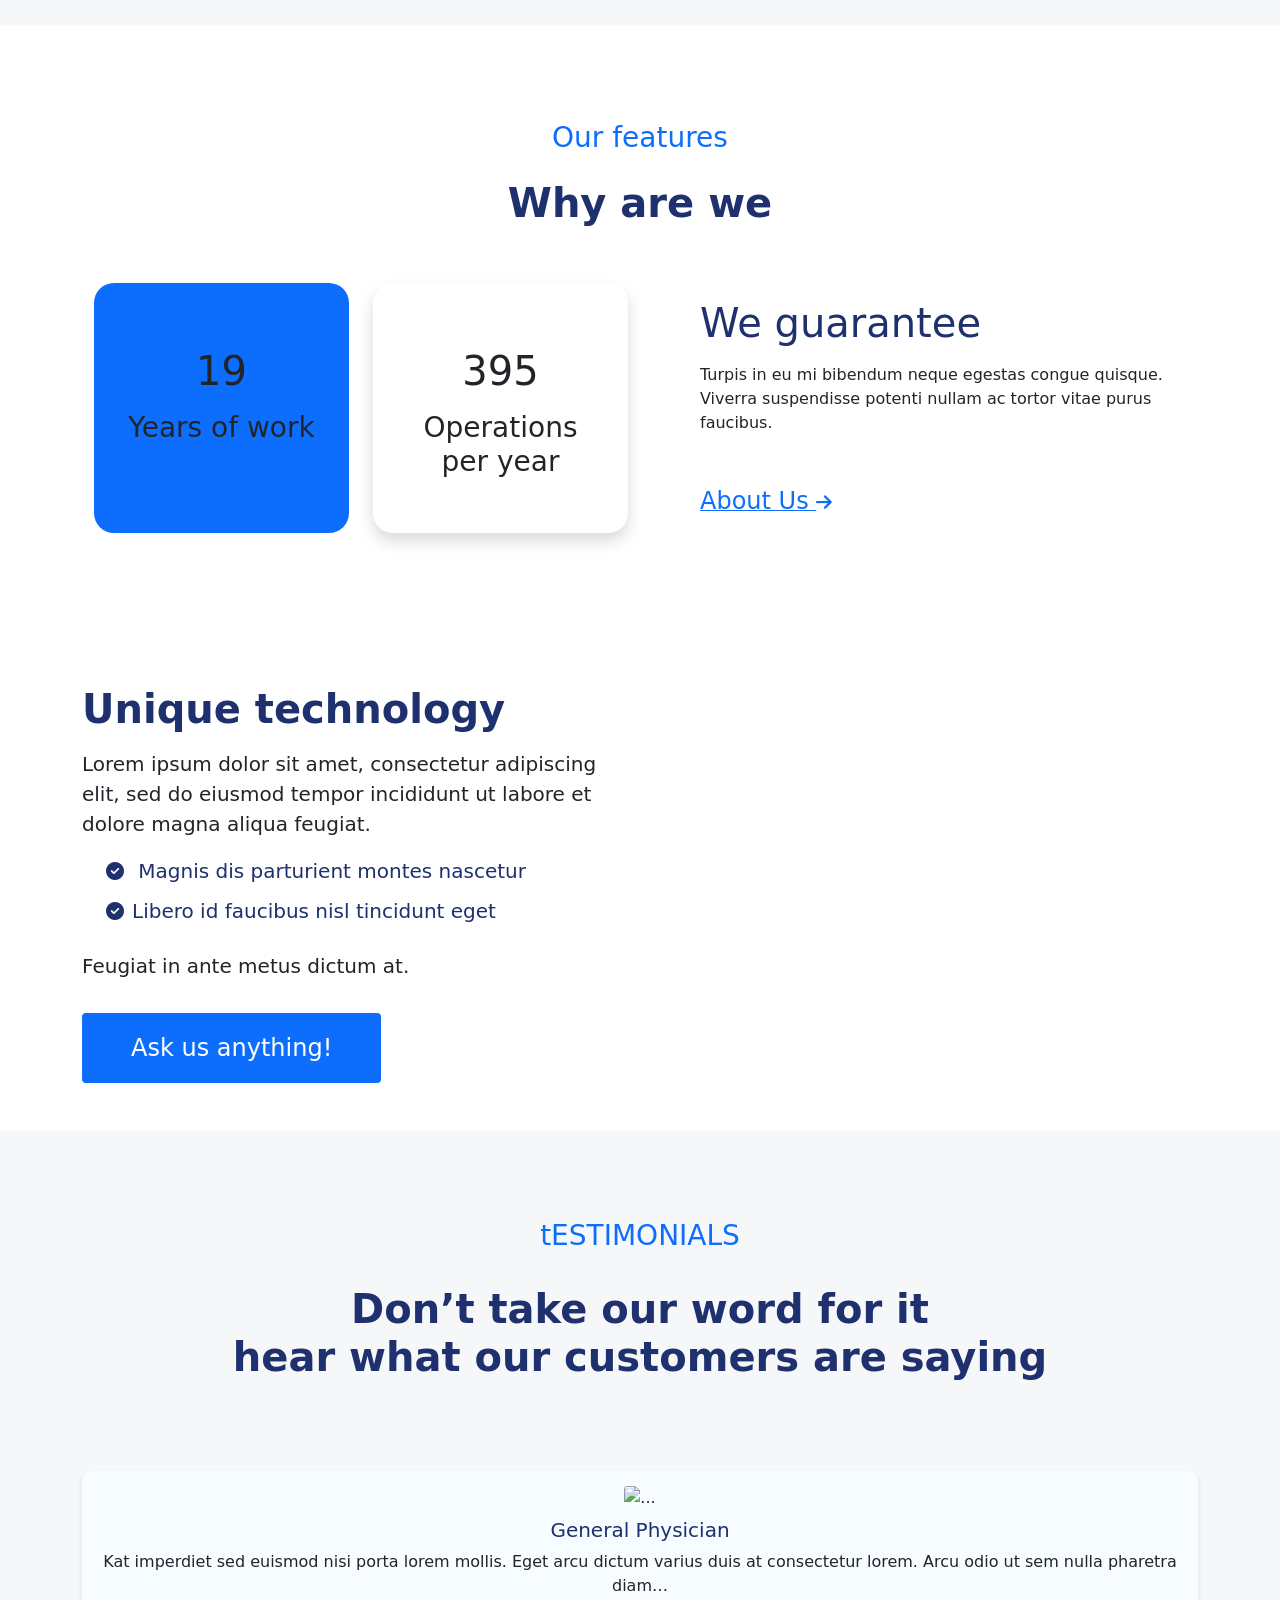
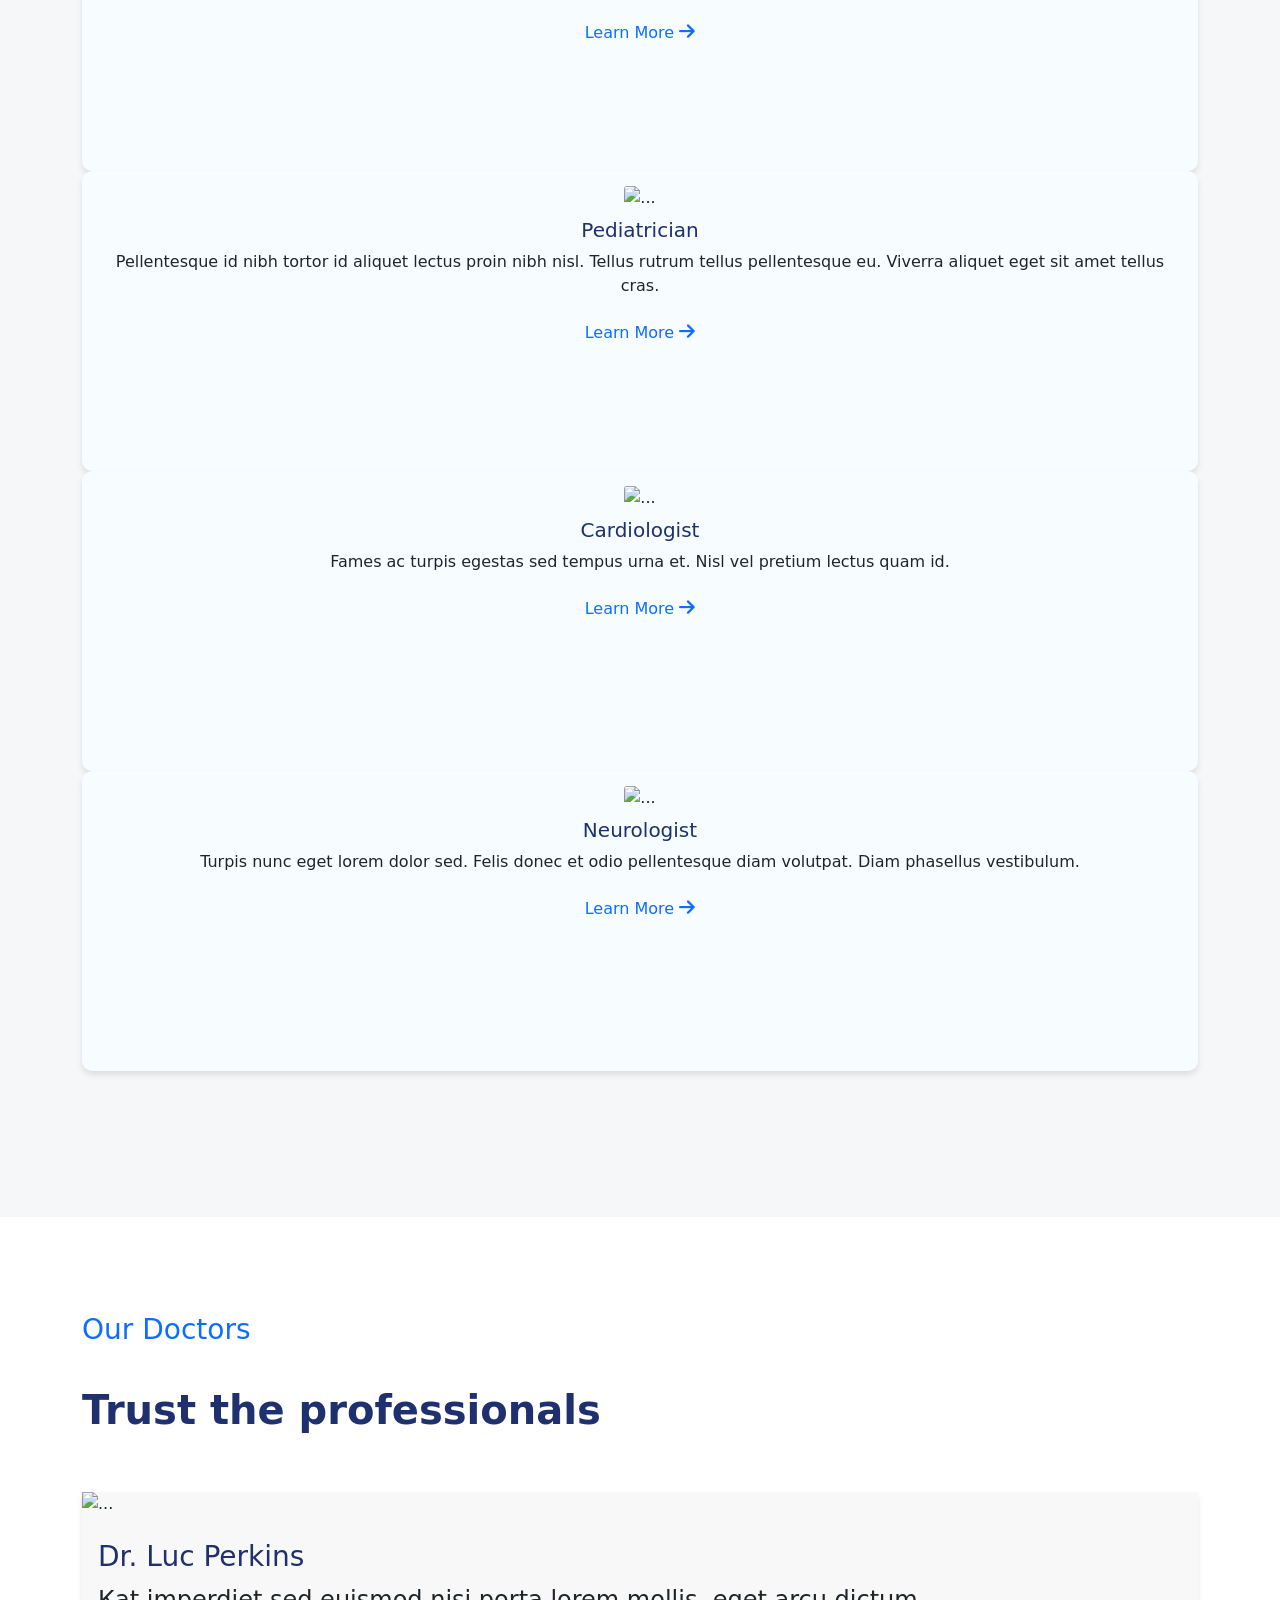
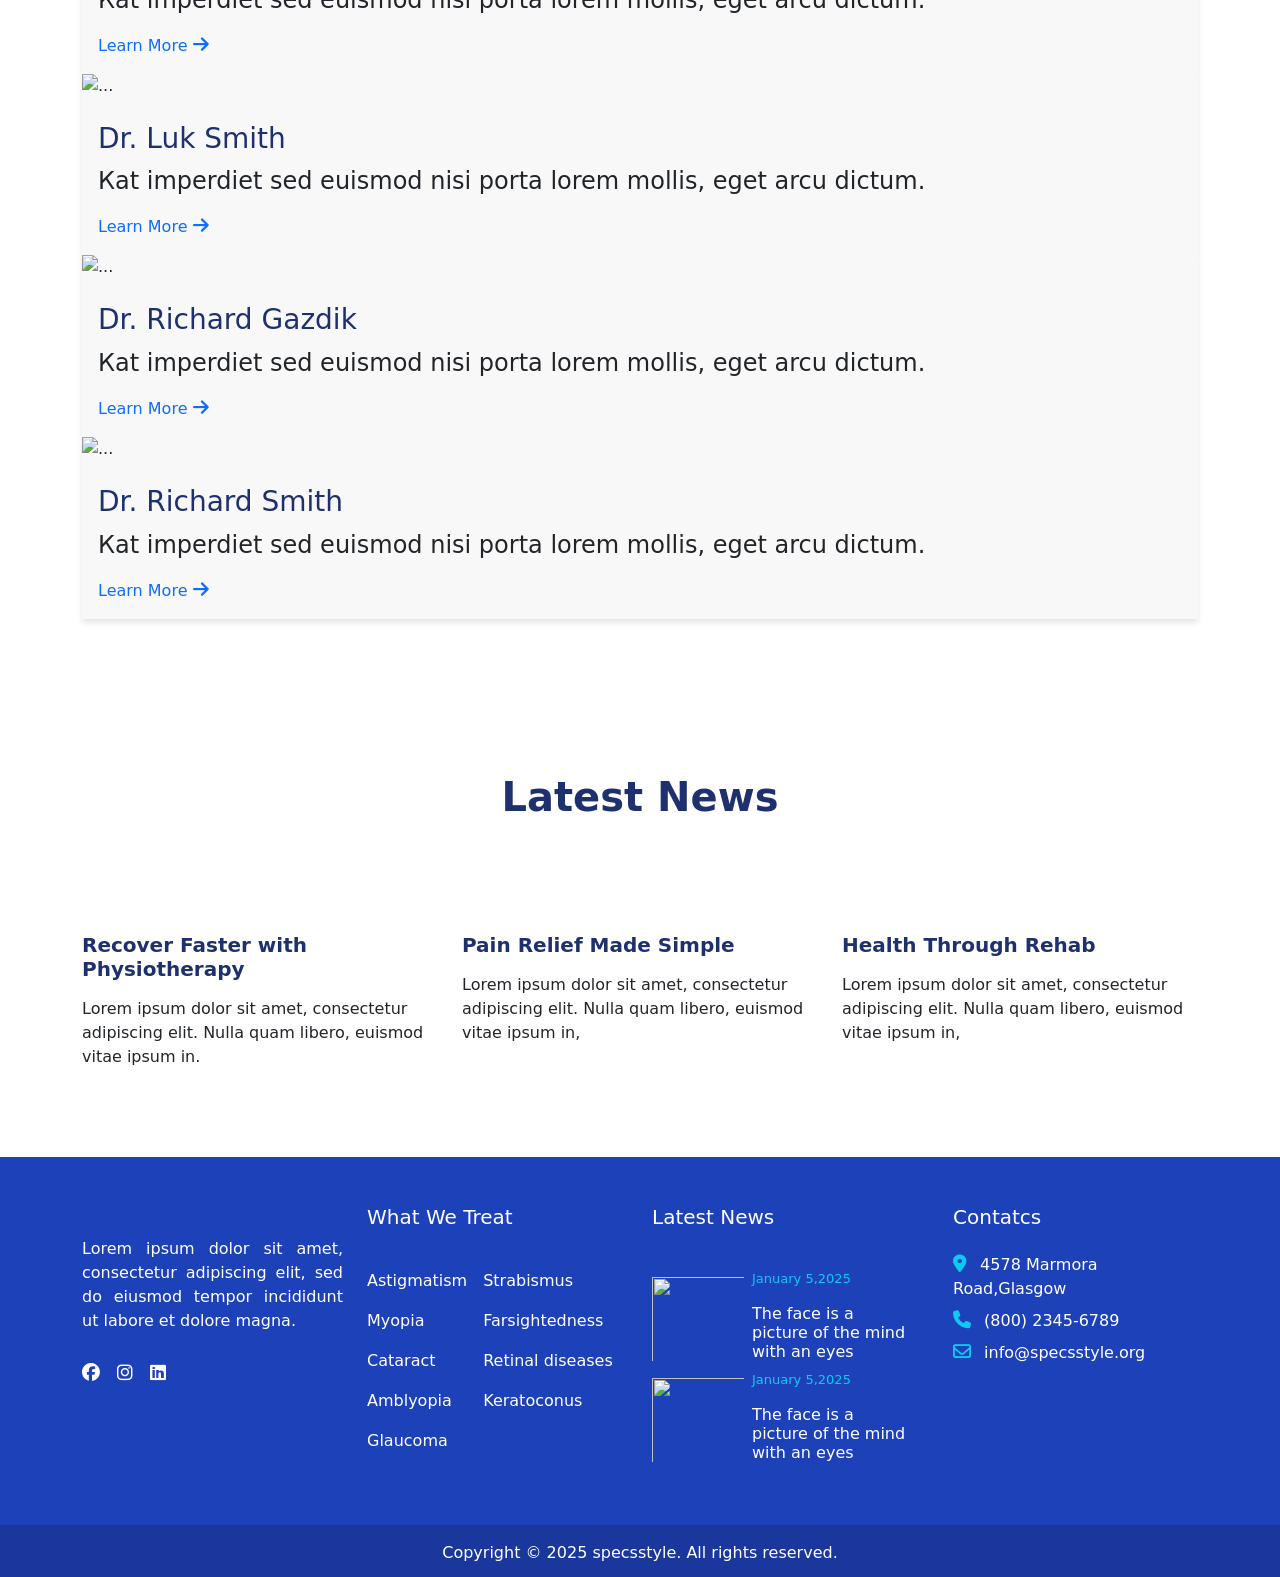
==== commit dde9eb78: "Update index.html" ====
--- a/index.html
+++ b/index.html
@@ -164,7 +164,7 @@
                     data-bs-ride="carousel">
                     <div class="carousel-inner">
                         <div class="carousel-item active" data-bs-interval="2000">
-                            <img src="https://placehold.co/1517x608"  class="d-block img-h img-fluid  w-100" alt="...">
+                            <img src="assets/image/Depositphotos_27390647_original.webp" class="d-block img-fluid w-100" alt="...">
                             <div class="carousel-caption text-start d-ruby">
                               <div class="text-start">
                                 <h1 class="blue-color d-ruby">ACHIEVE YOUR DESIRED</h1>
@@ -174,7 +174,7 @@
                             </div>
                         </div>
                         <div class="carousel-item" data-bs-interval="2000">
-                            <img src="https://placehold.co/1517x608" class="d-block img-h img-fluid  w-100" alt="...">
+                            <img src="assets/image/Depositphotos_27390647_original.webp" class="d-block img-h img-fluid  w-100" alt="...">
                             <div class="carousel-caption text-start d-ruby ">
                                 <div class="text-start">
                                   <h1 class="blue-color d-ruby">ACHIEVE YOUR DESIRED</h1>
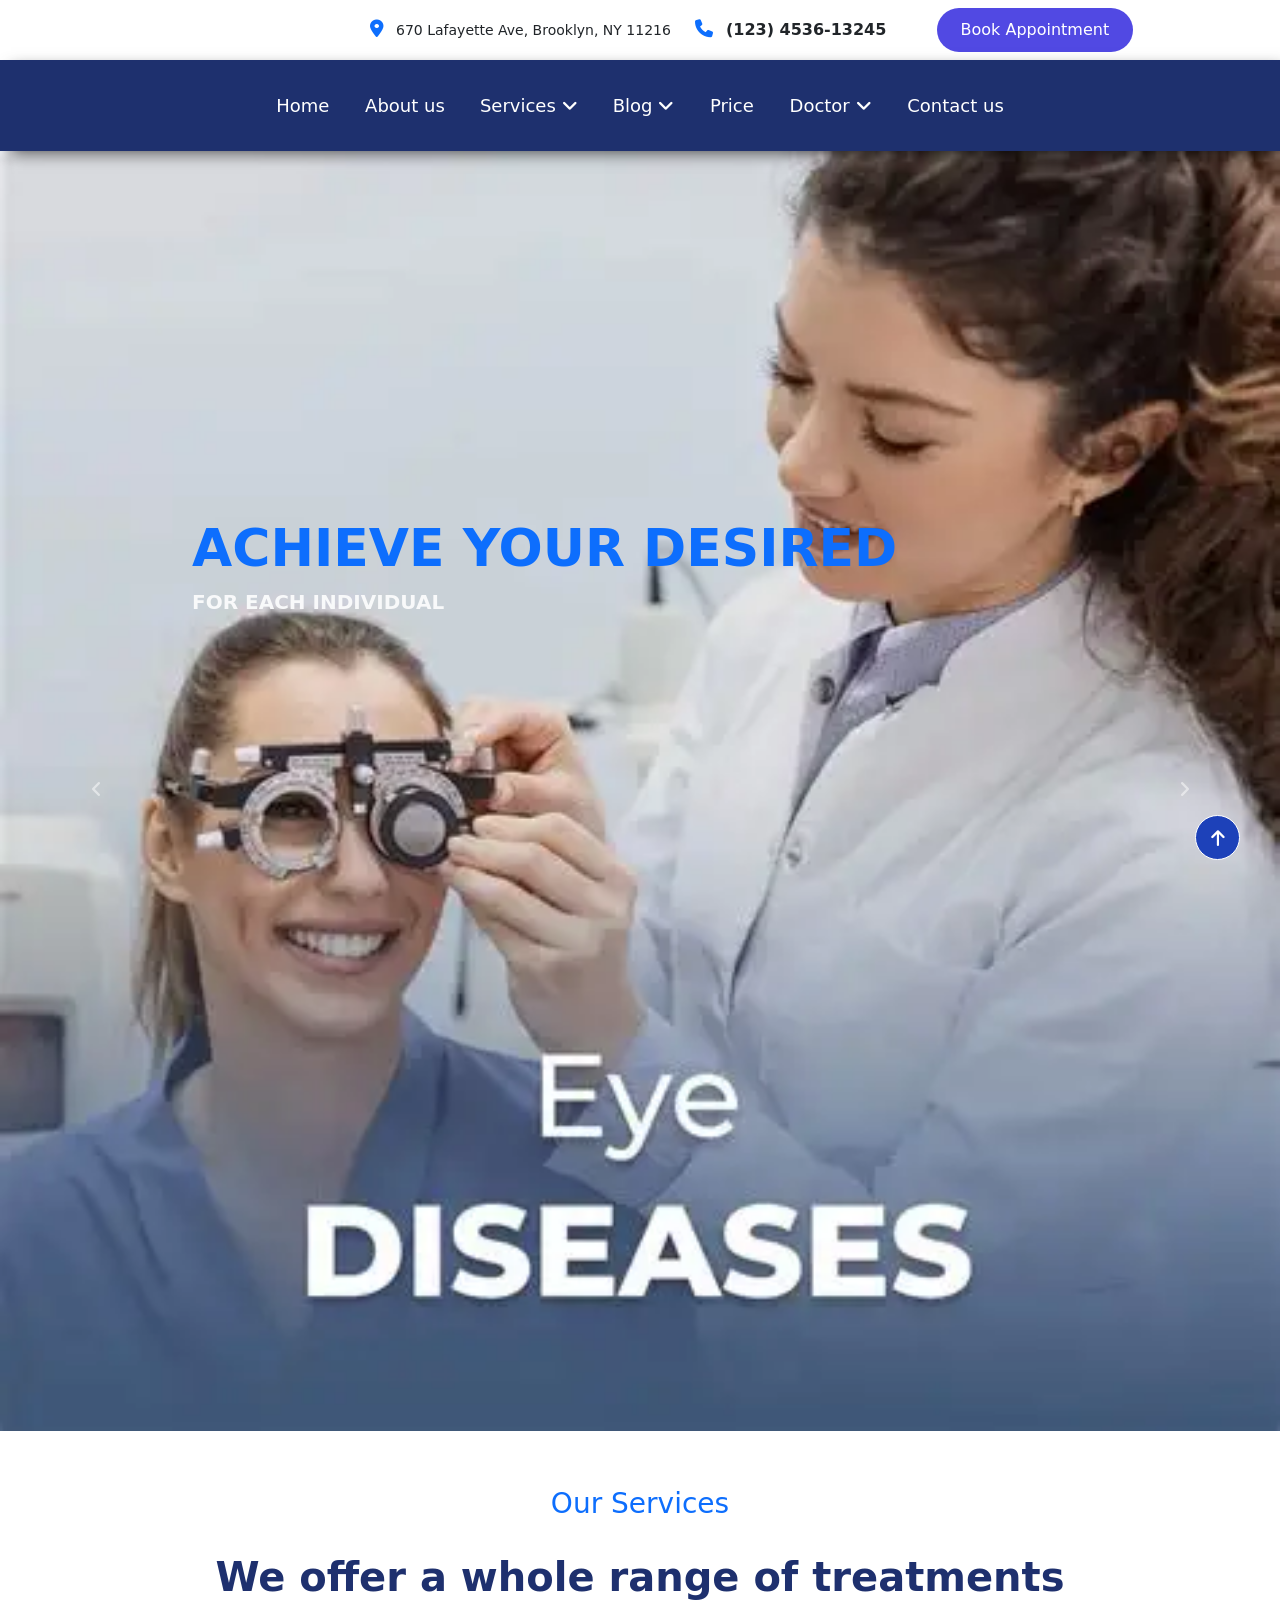
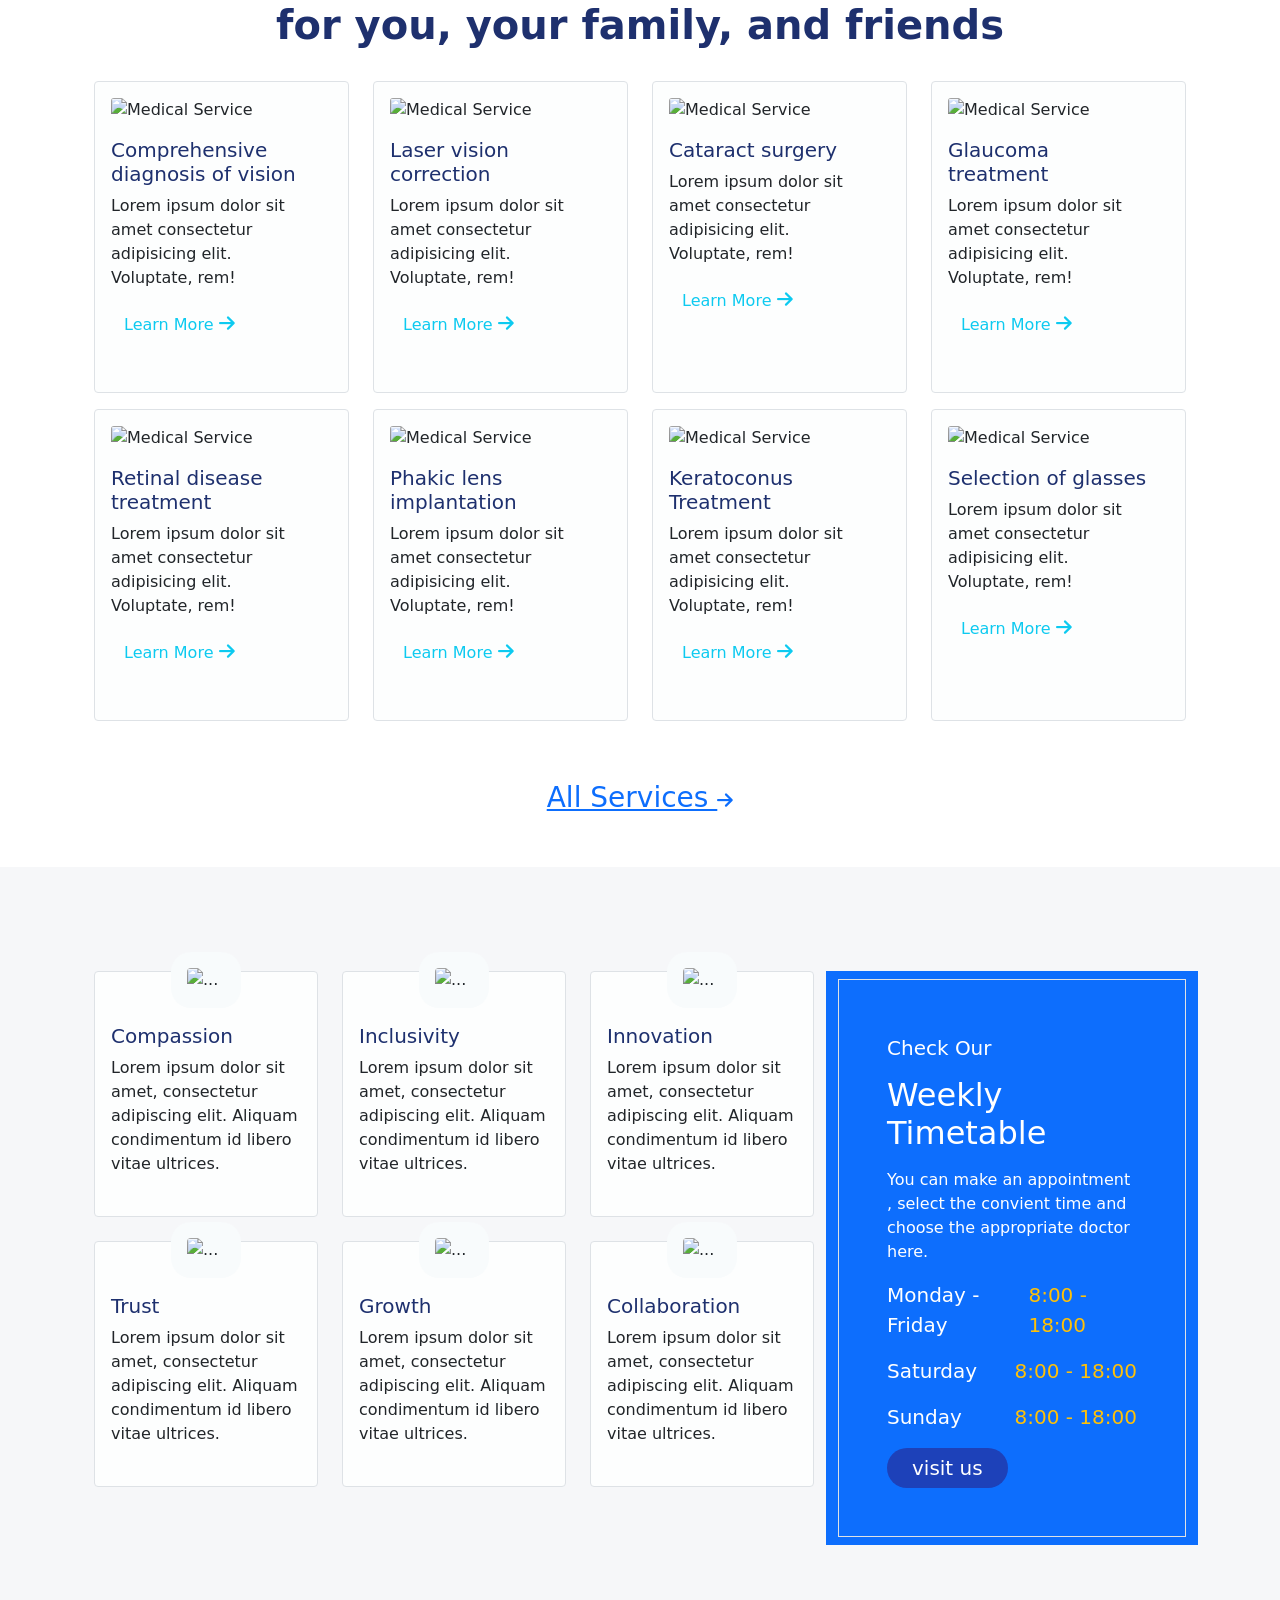
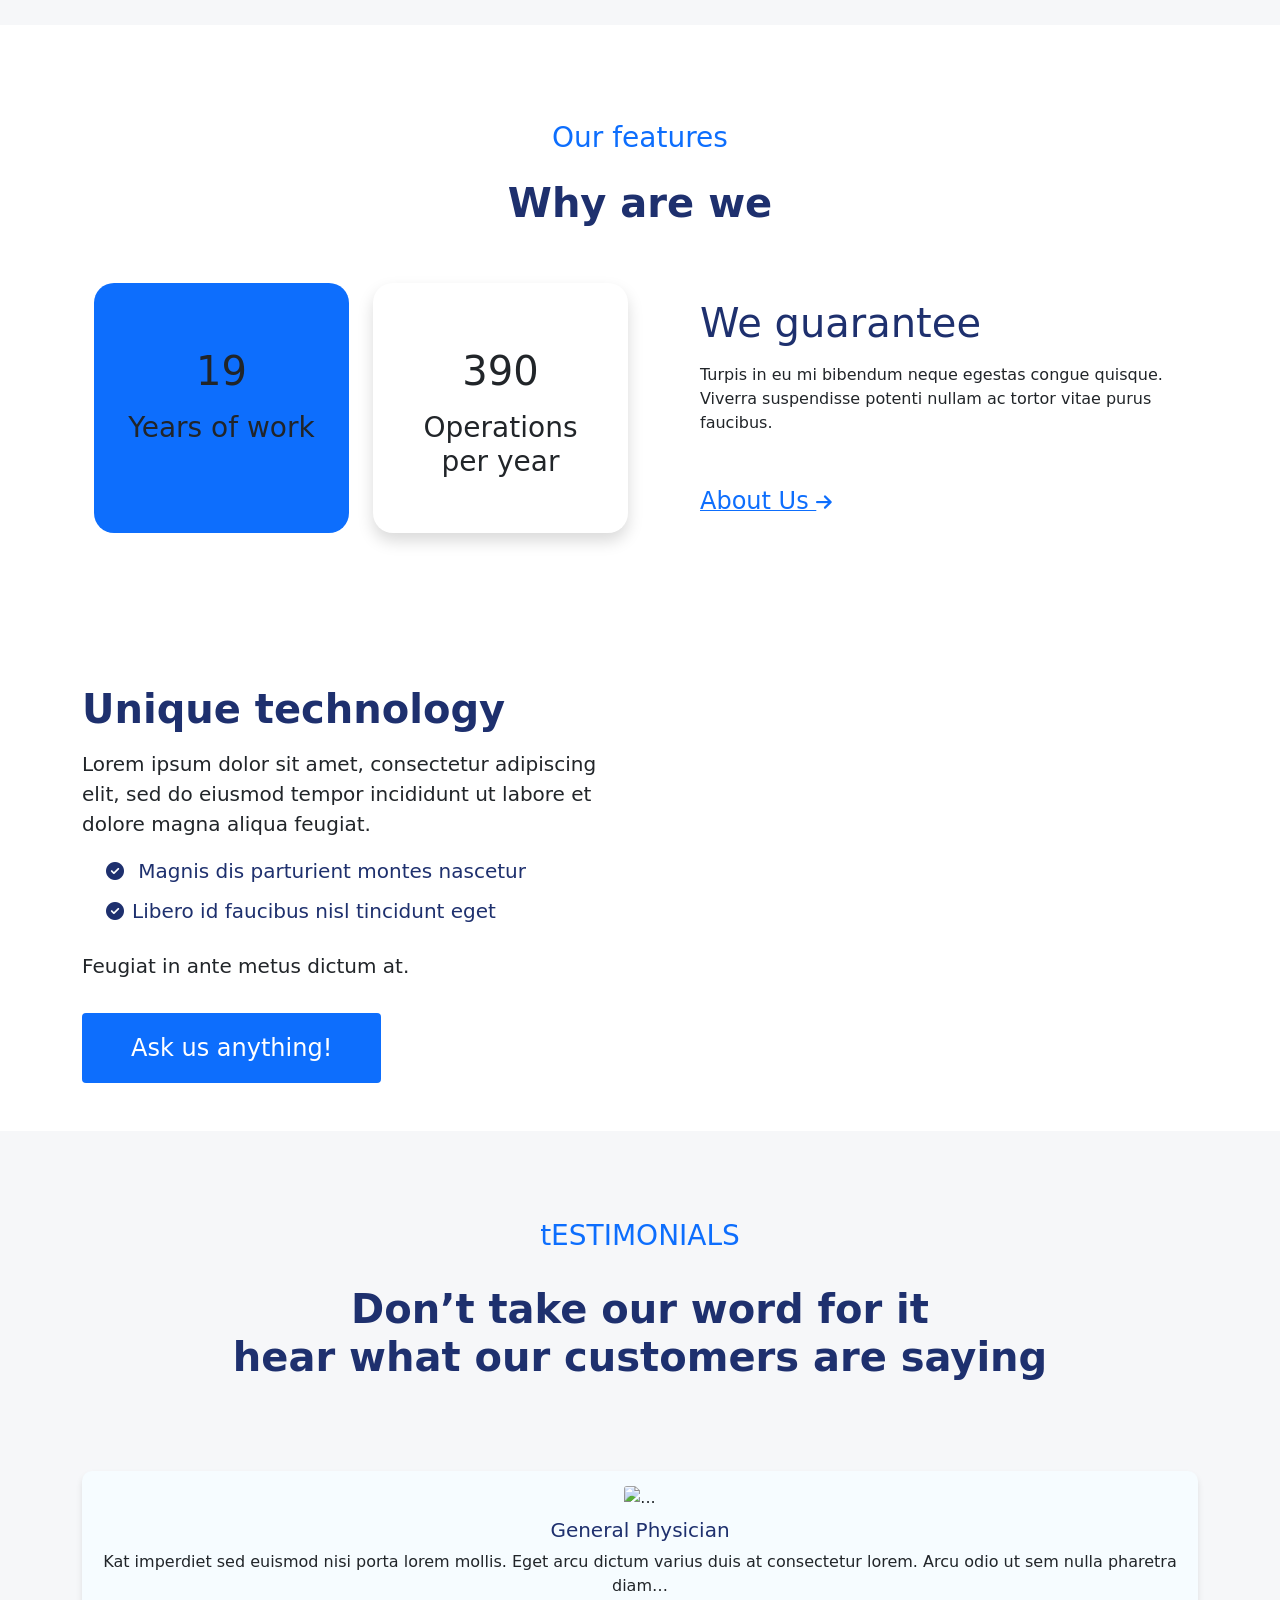
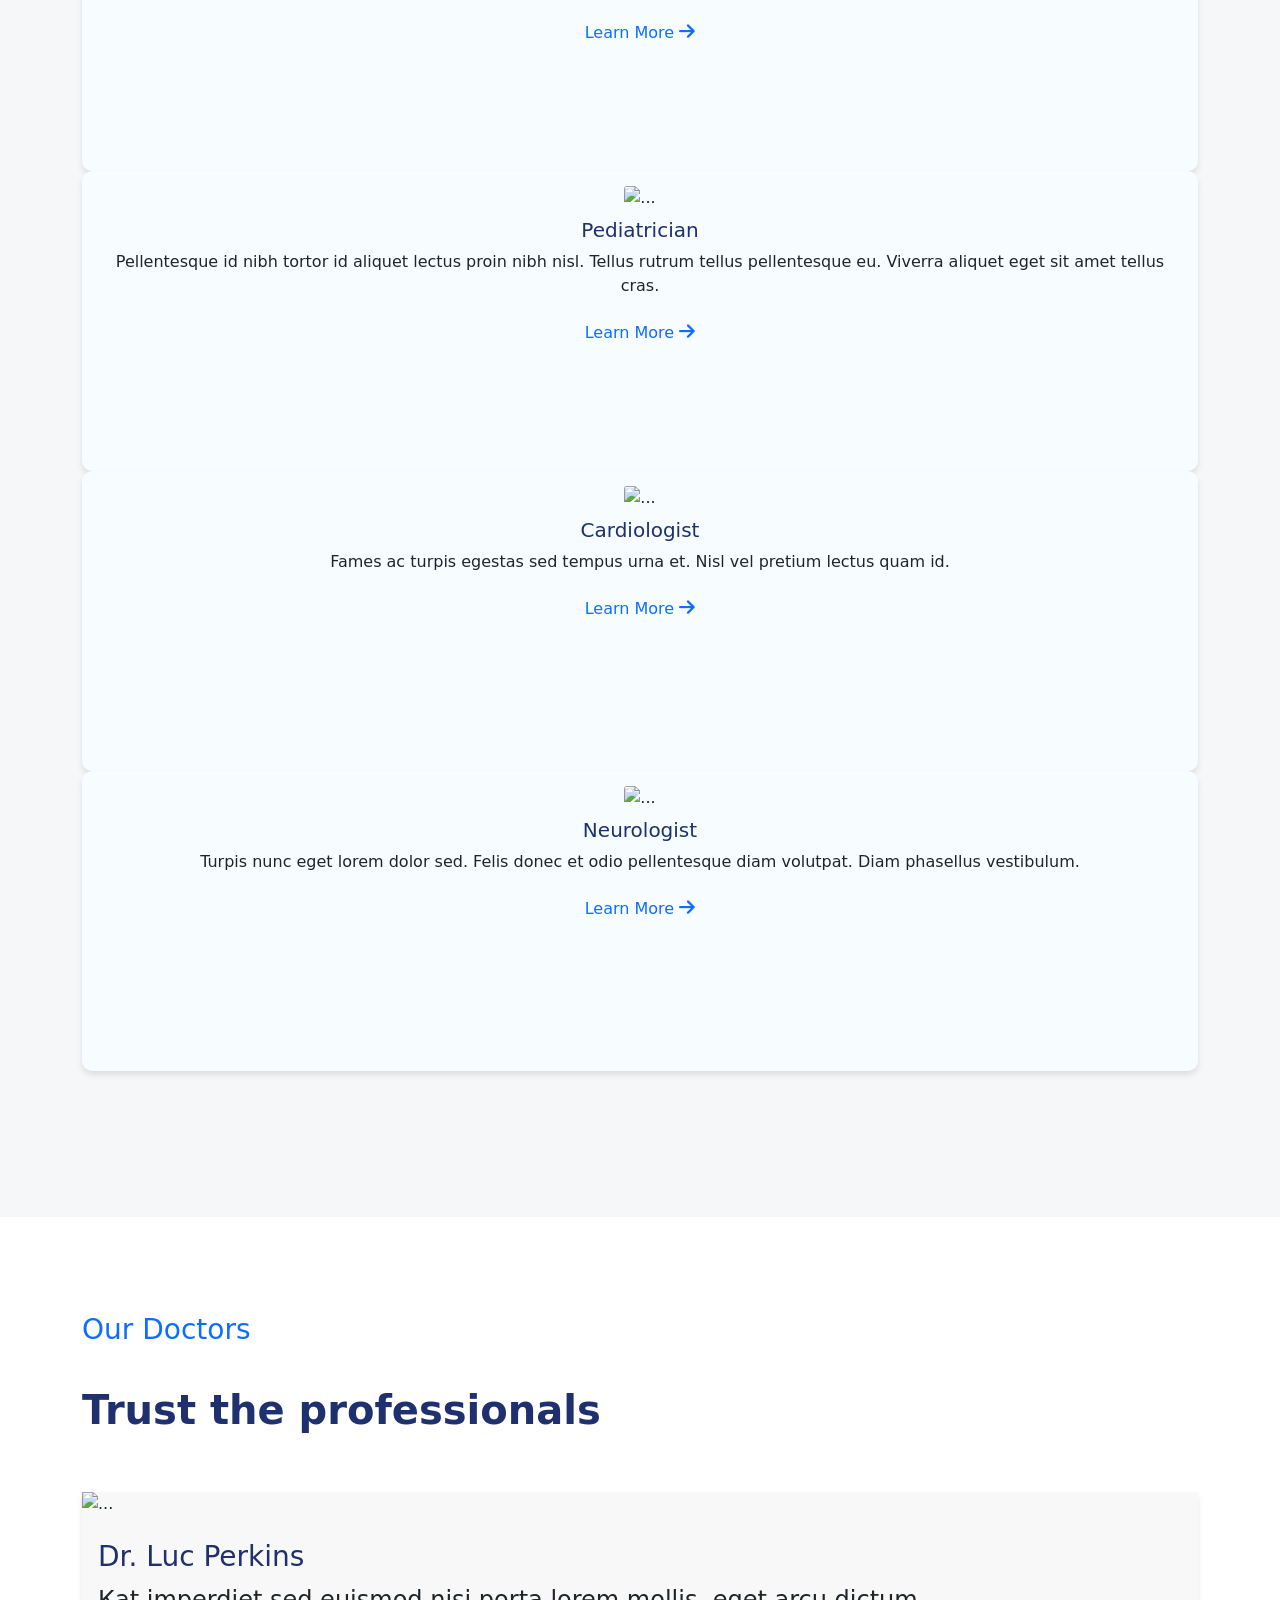
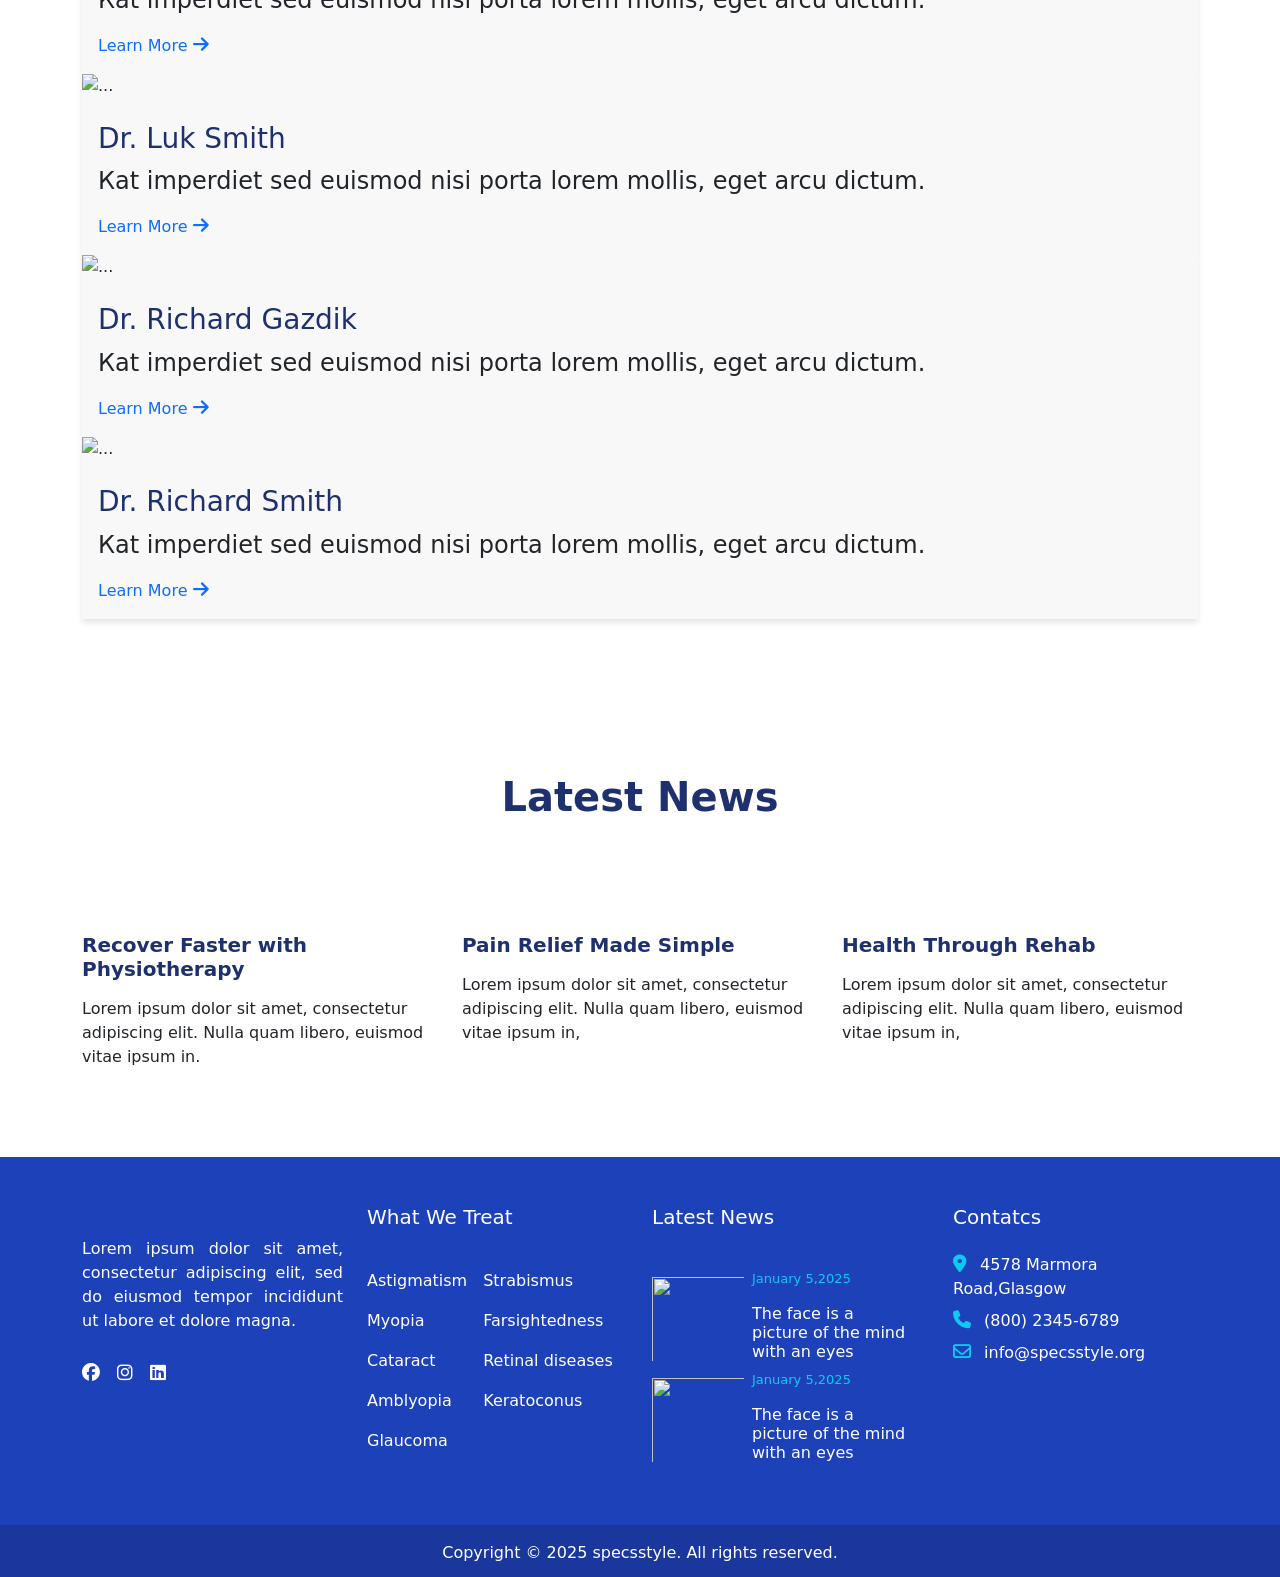
==== commit 6d3dfd75: "Update index.html" ====
--- a/index.html
+++ b/index.html
@@ -167,8 +167,8 @@
                             <img src="assets/image/Depositphotos_27390647_original.webp" class="d-block img-fluid w-100" alt="...">
                             <div class="carousel-caption text-start d-ruby">
                               <div class="text-start">
-                                <h1 class="blue-color d-ruby">ACHIEVE YOUR DESIRED</h1>
-                                <p class="fs-5 text-light all-text ">FOR EACH INDIVIDUAL</p>
+                                <h1 class="blue-color d-ruby">Clear Vision for a better life</h1>
+                                <p class="fs-5 text-light all-text ">Expert eye care services tailored for your family</p>
                               
                             </div>
                             </div>
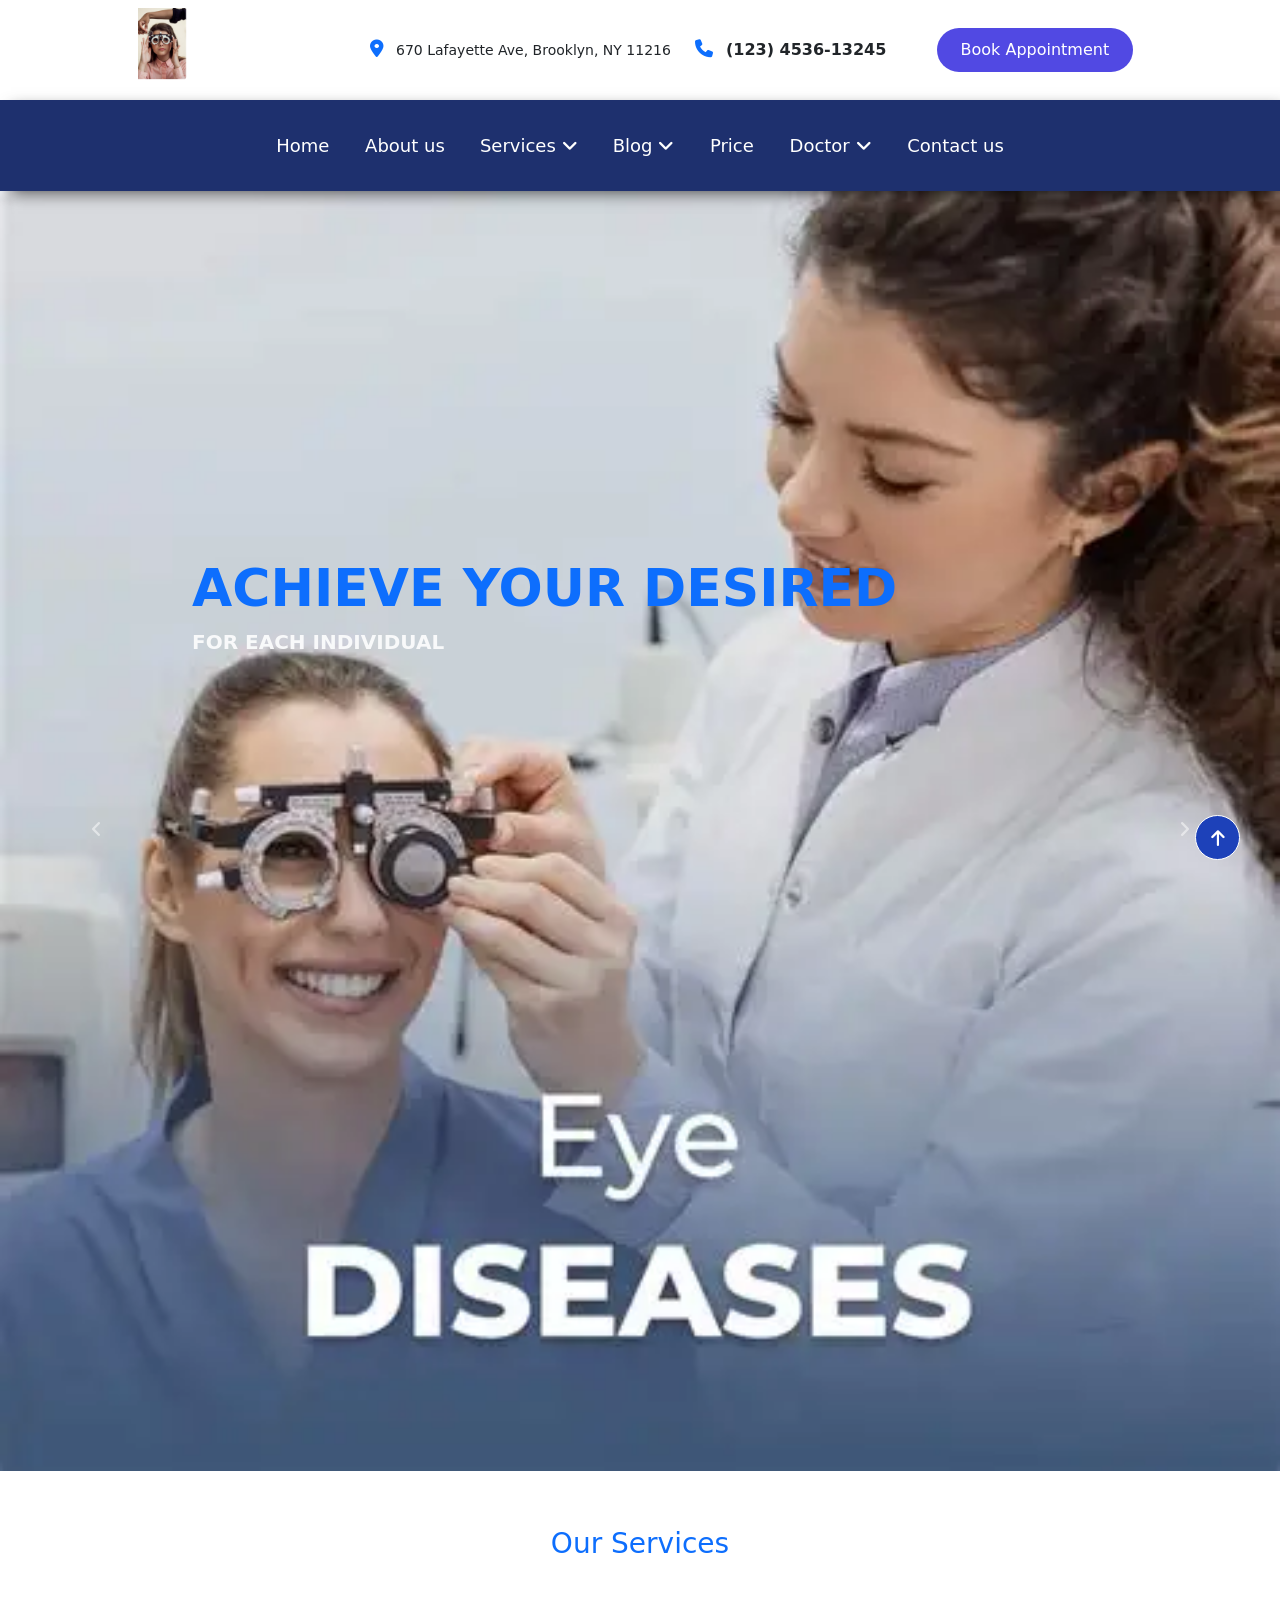
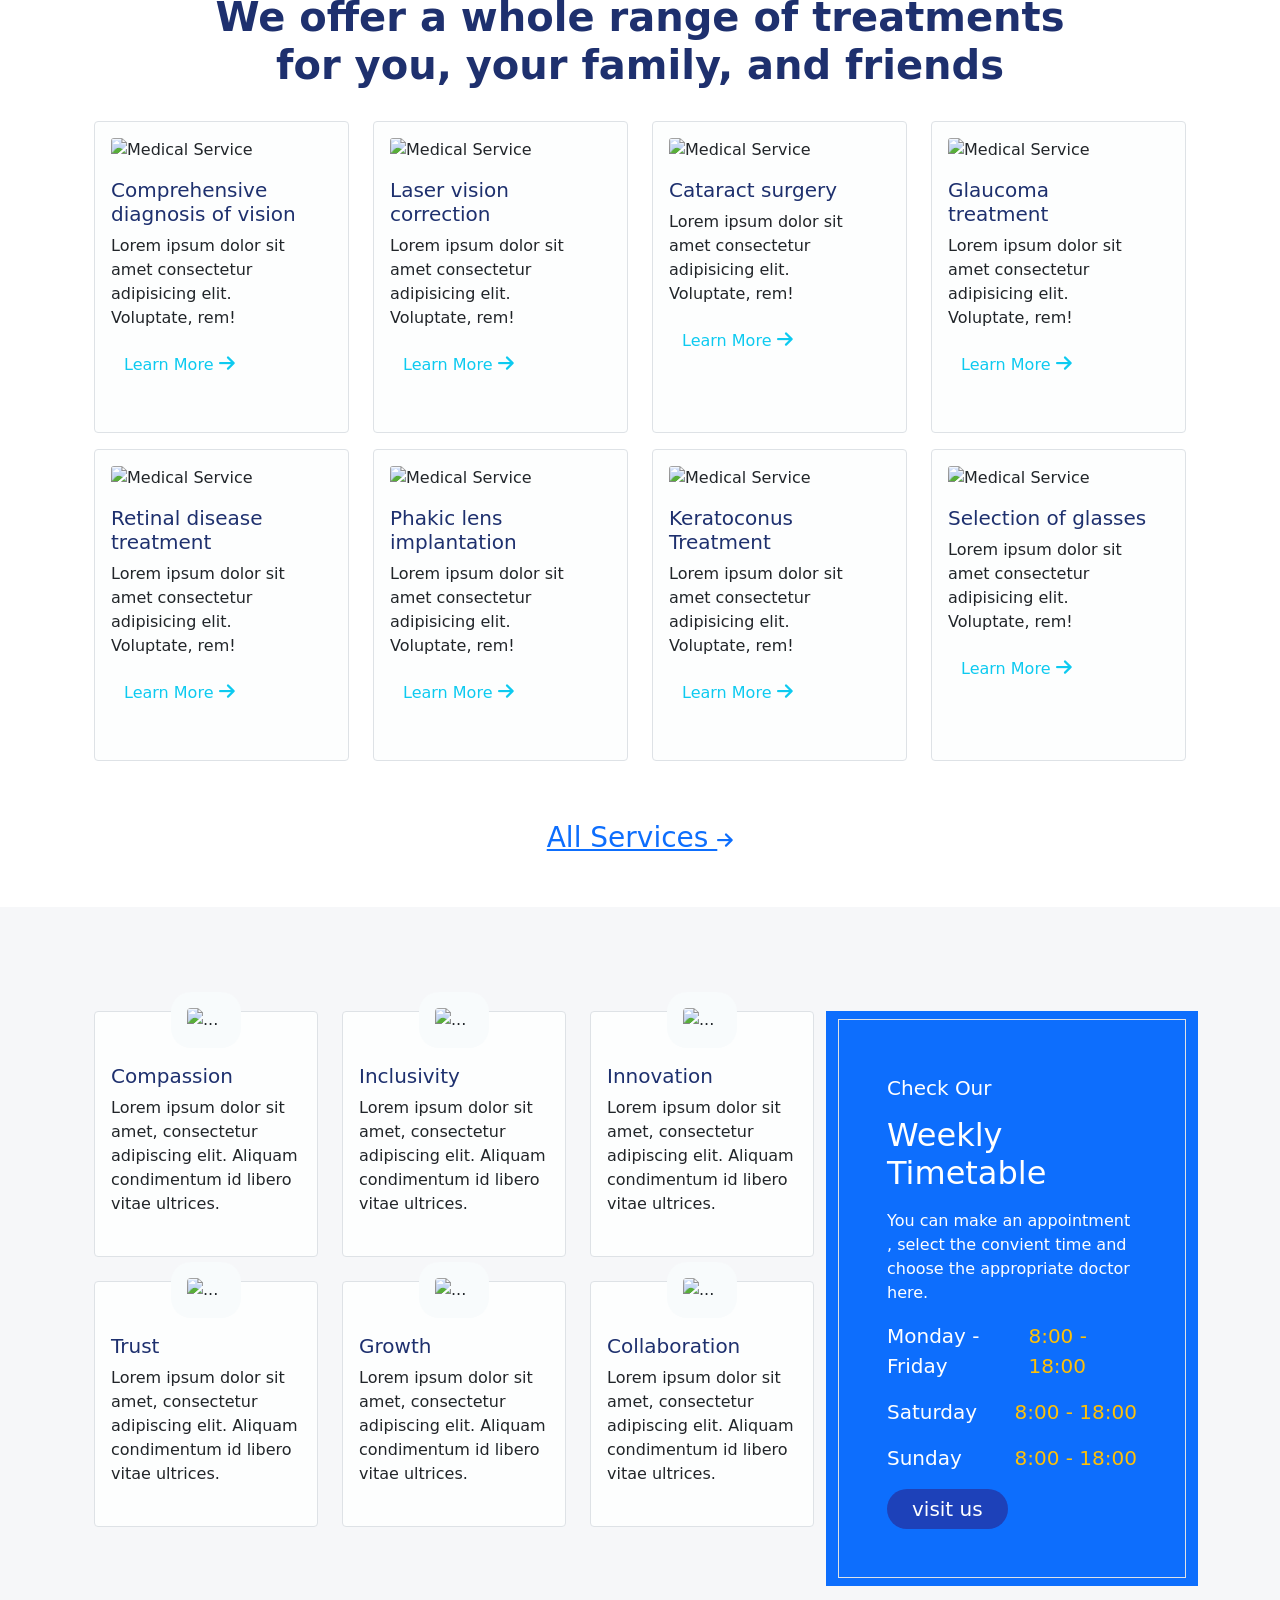
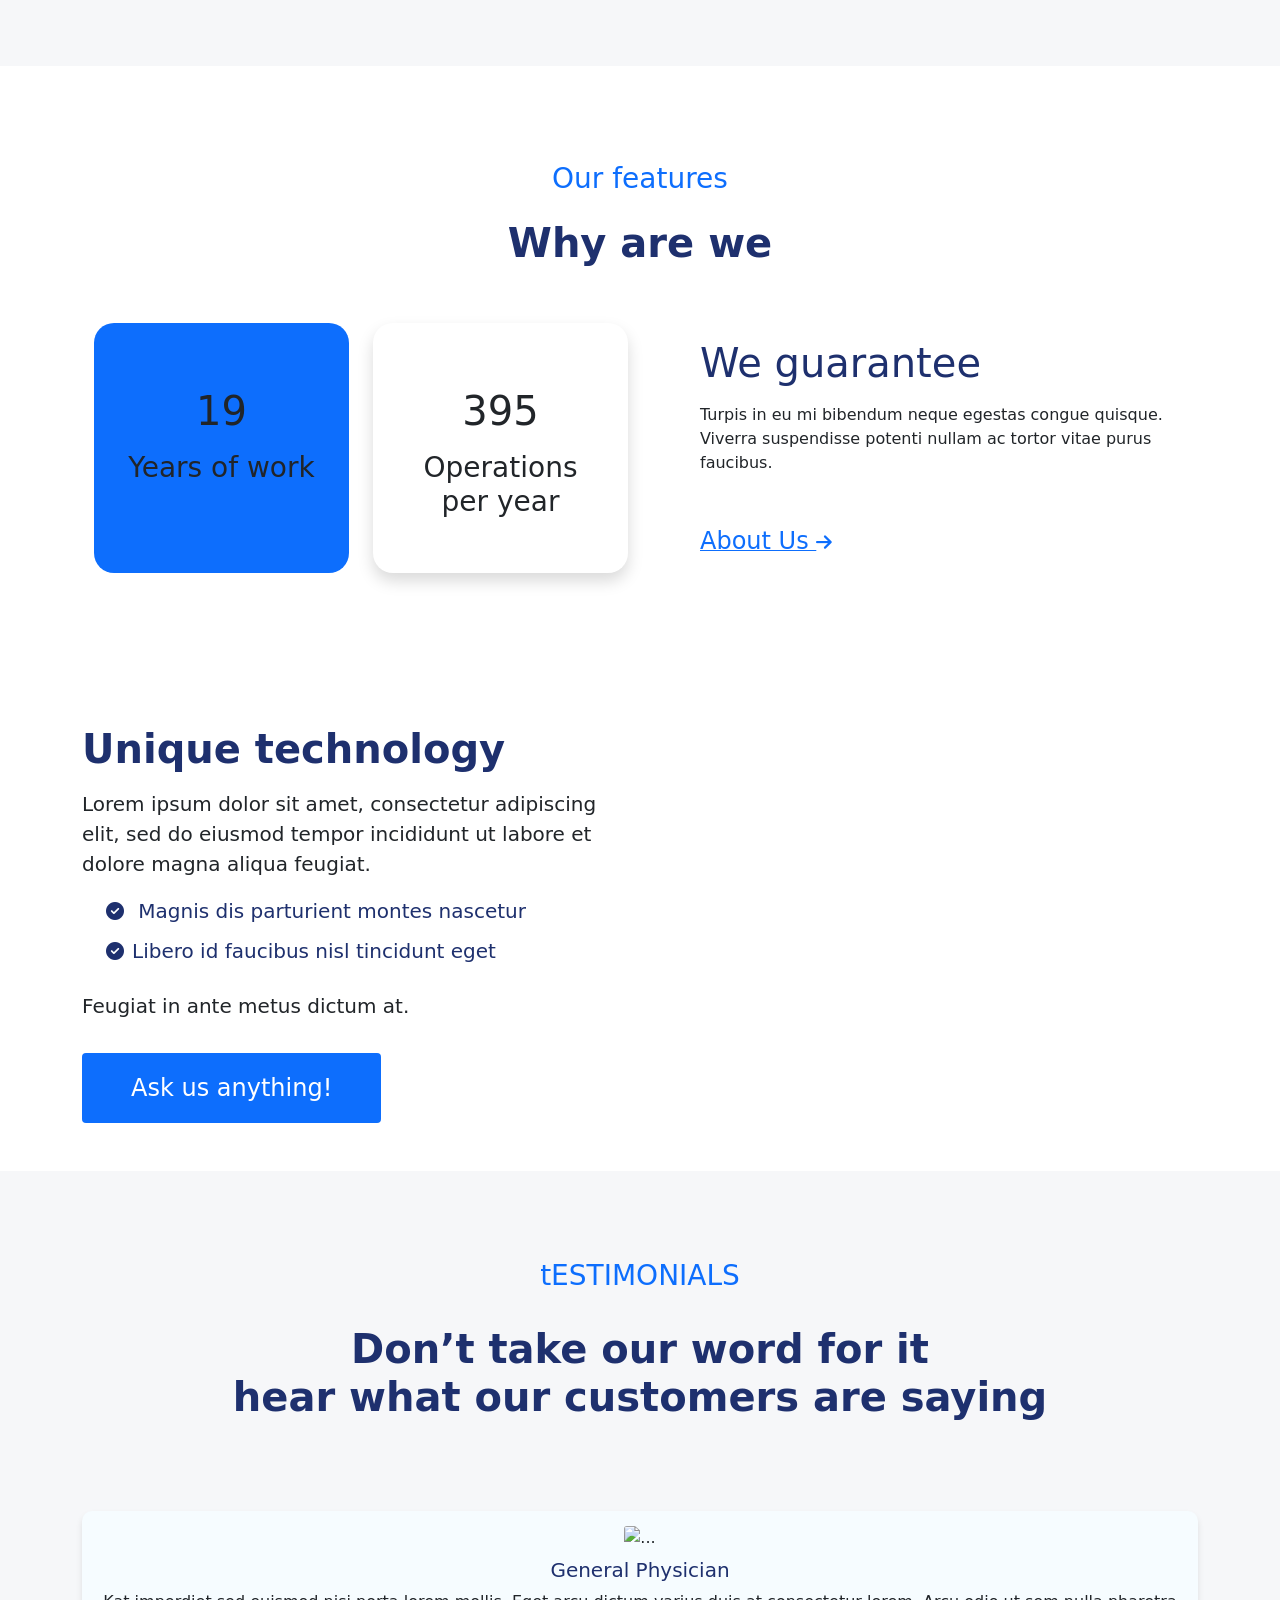
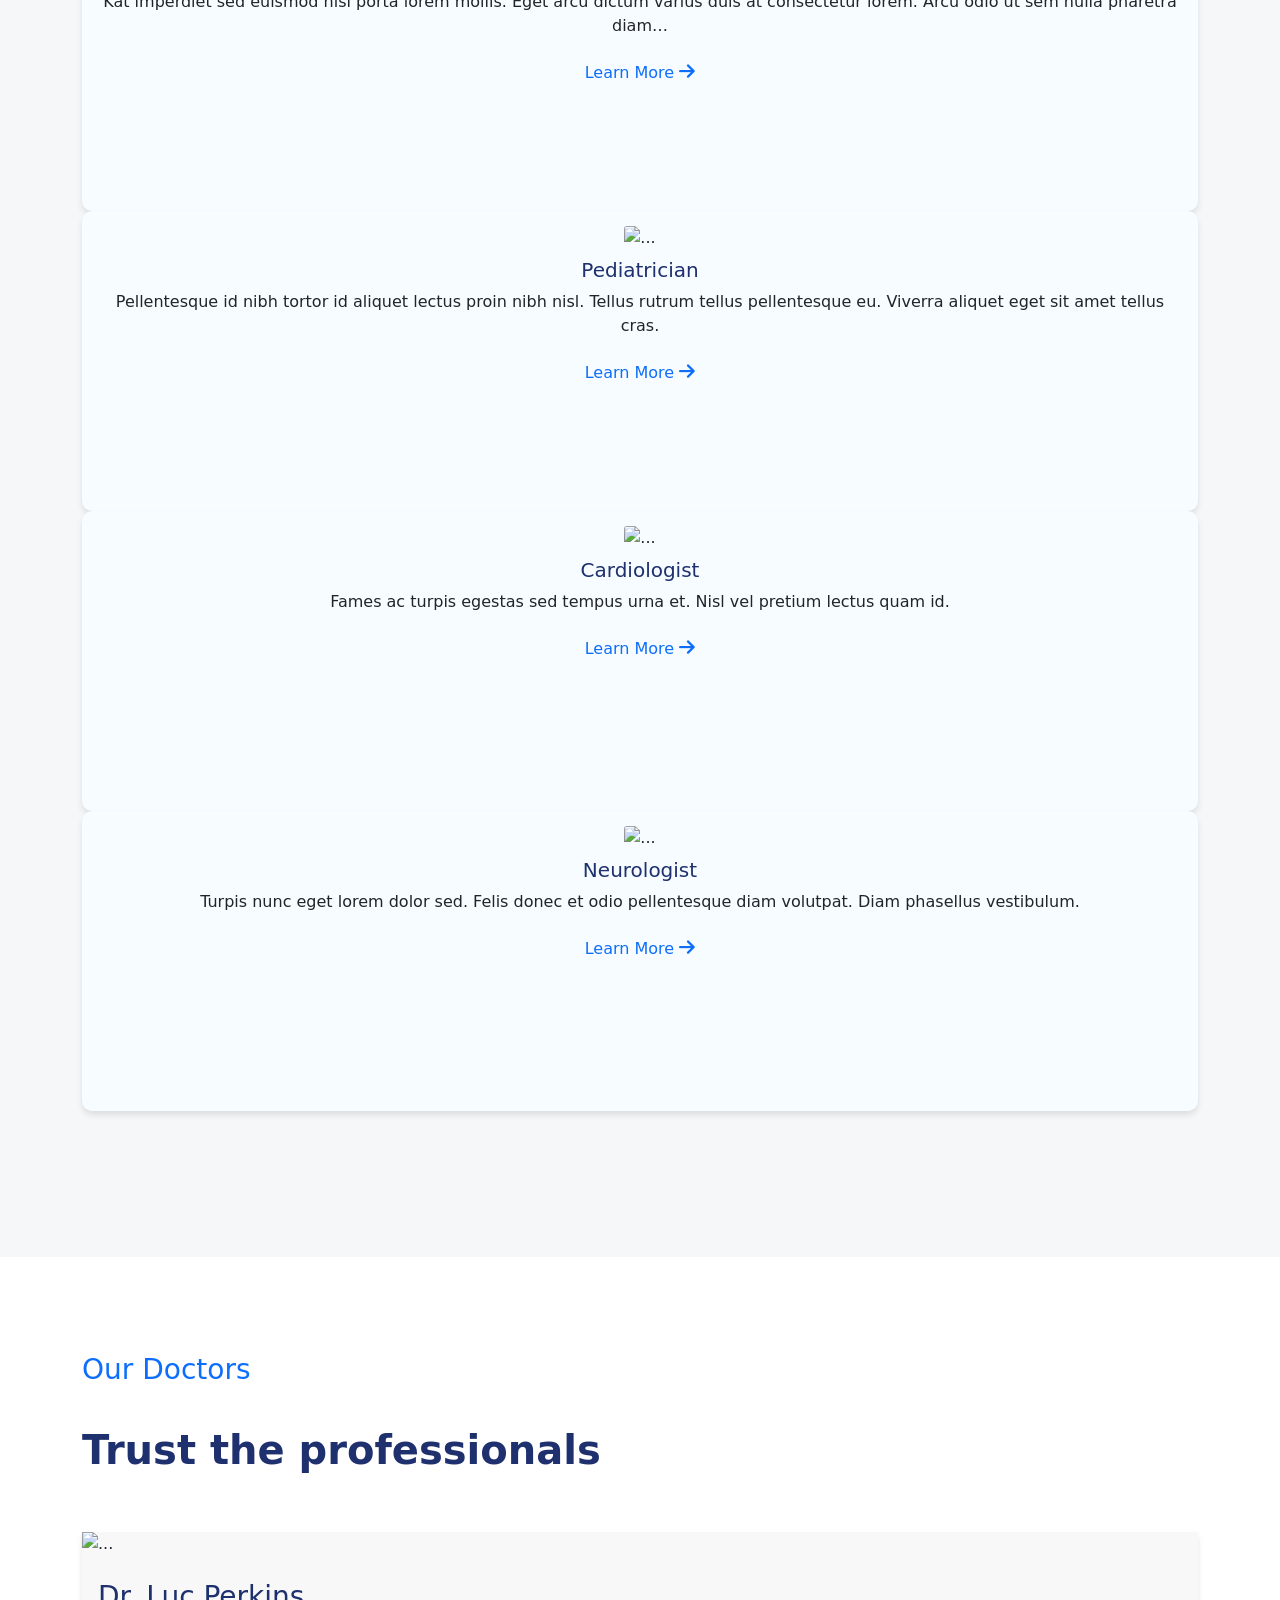
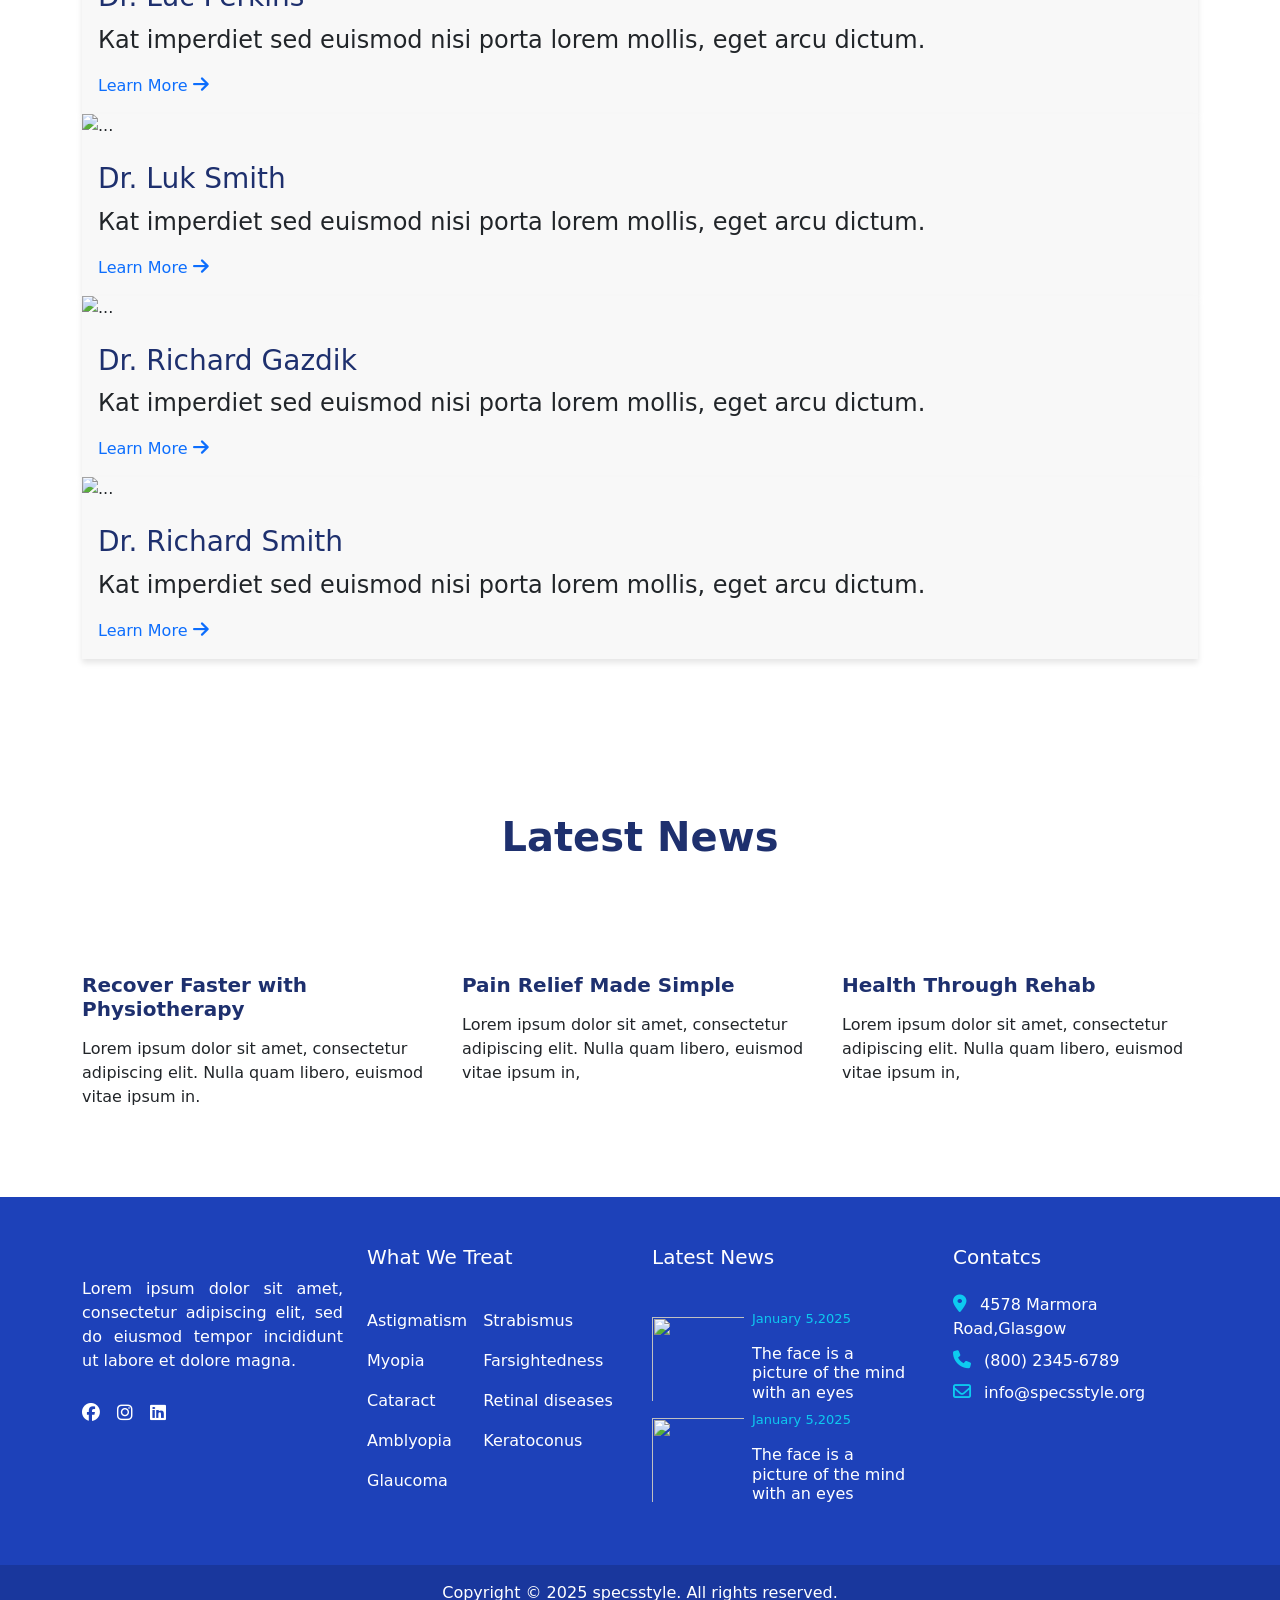
==== commit c809c6ff: "Update print statement from 'Hello' to 'Goodbye'" ====
--- a/index.html
+++ b/index.html
@@ -4,7 +4,7 @@
 <head>
   <meta charset="UTF-8">
   <meta name="viewport" content="width=device-width, initial-scale=1.0">
-  <link rel="icon" href="assets/image/icon-(2).png" type="image/x-icon">
+  <link rel="icon" href="assets/image/icon2.png" type="image/x-icon">
   <title>Jeya Eye Care Clinic</title>
   <!-- bootstrap css file link -->
   <link rel="stylesheet" href="assets/css/bootstrap.css">
@@ -35,7 +35,7 @@
               <div class="col-12 col-md-3 d-flex justify-content-center justify-content-md-start mb-2 mb-md-0">
                 <div class="nav-logo ms-lg-auto me-auto ">
                   <a href="index.html">
-                    <img class="img-fluid log-img  " src="https://placehold.co/150x25" alt="">
+                    <img class="img-fluid log-img  " src="assets/image/eye-test.jpg" alt="Logo">
                   </a>
                 </div>
               </div>
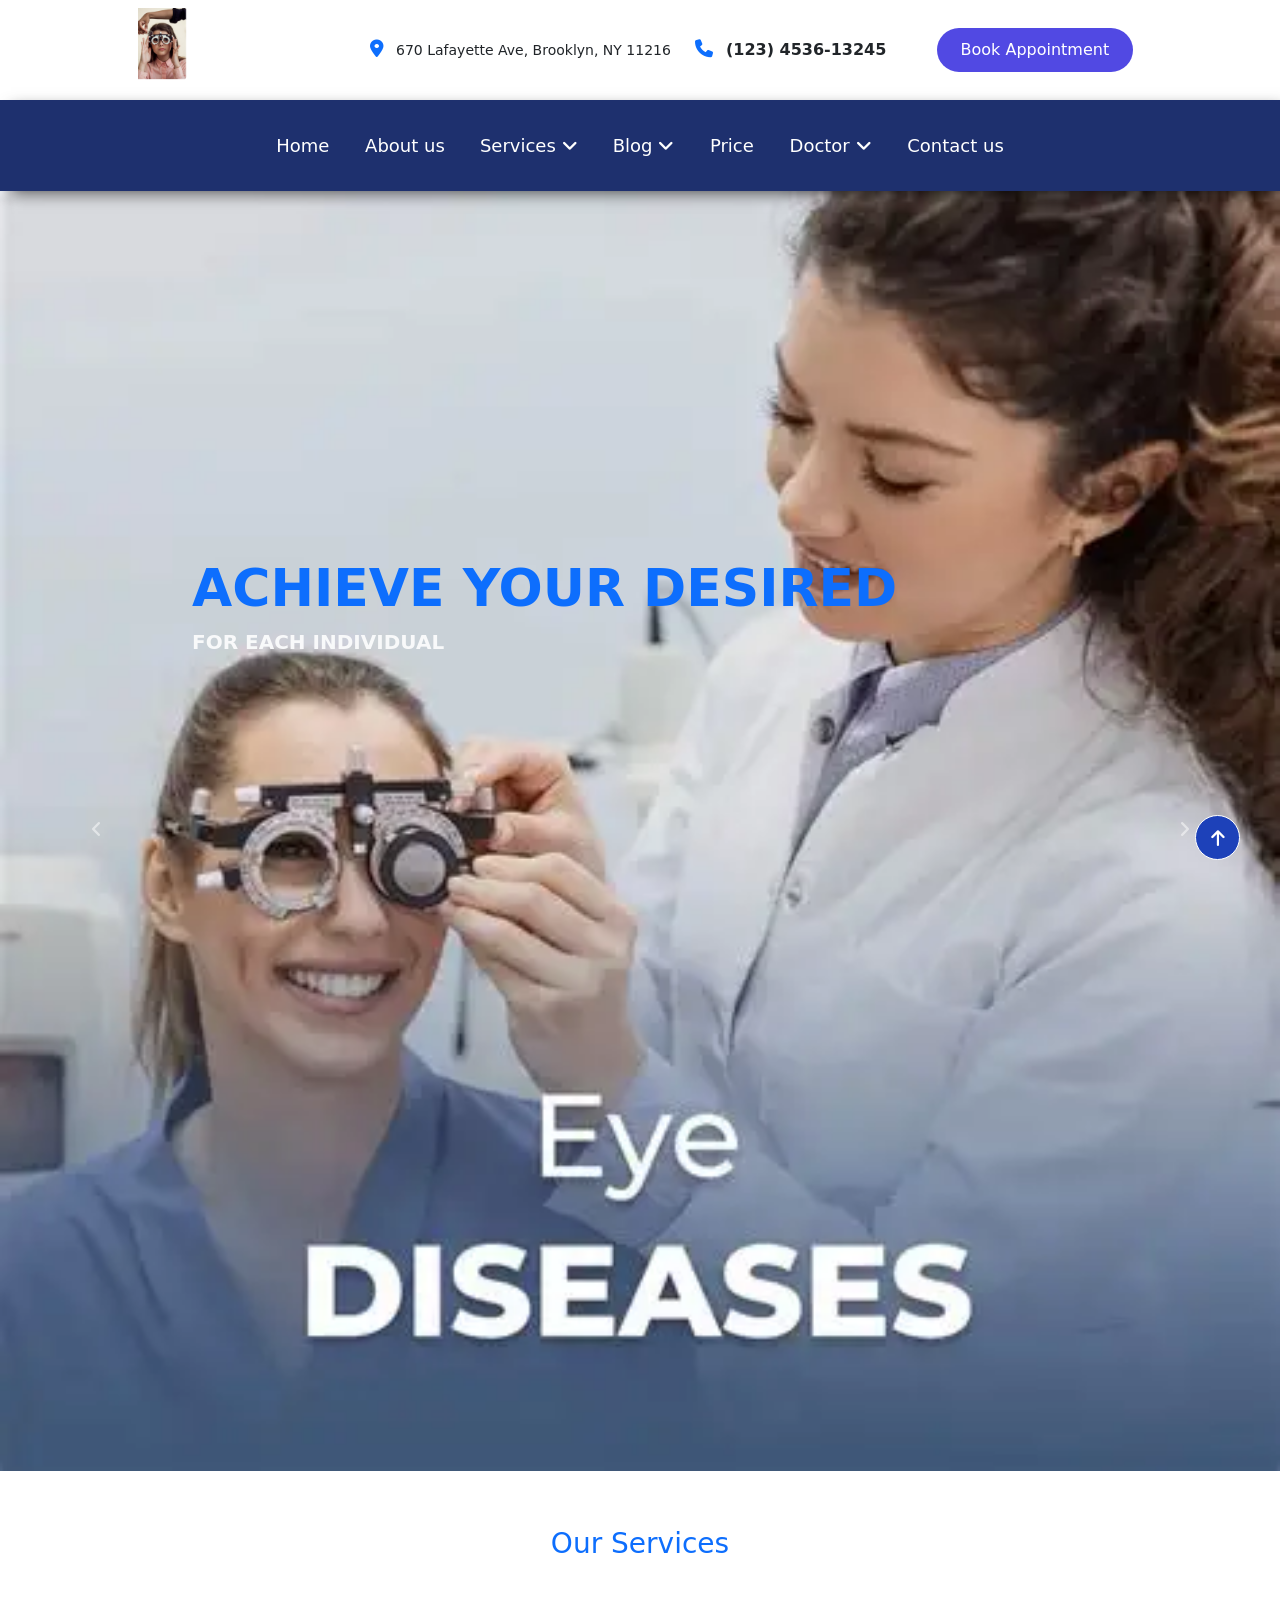
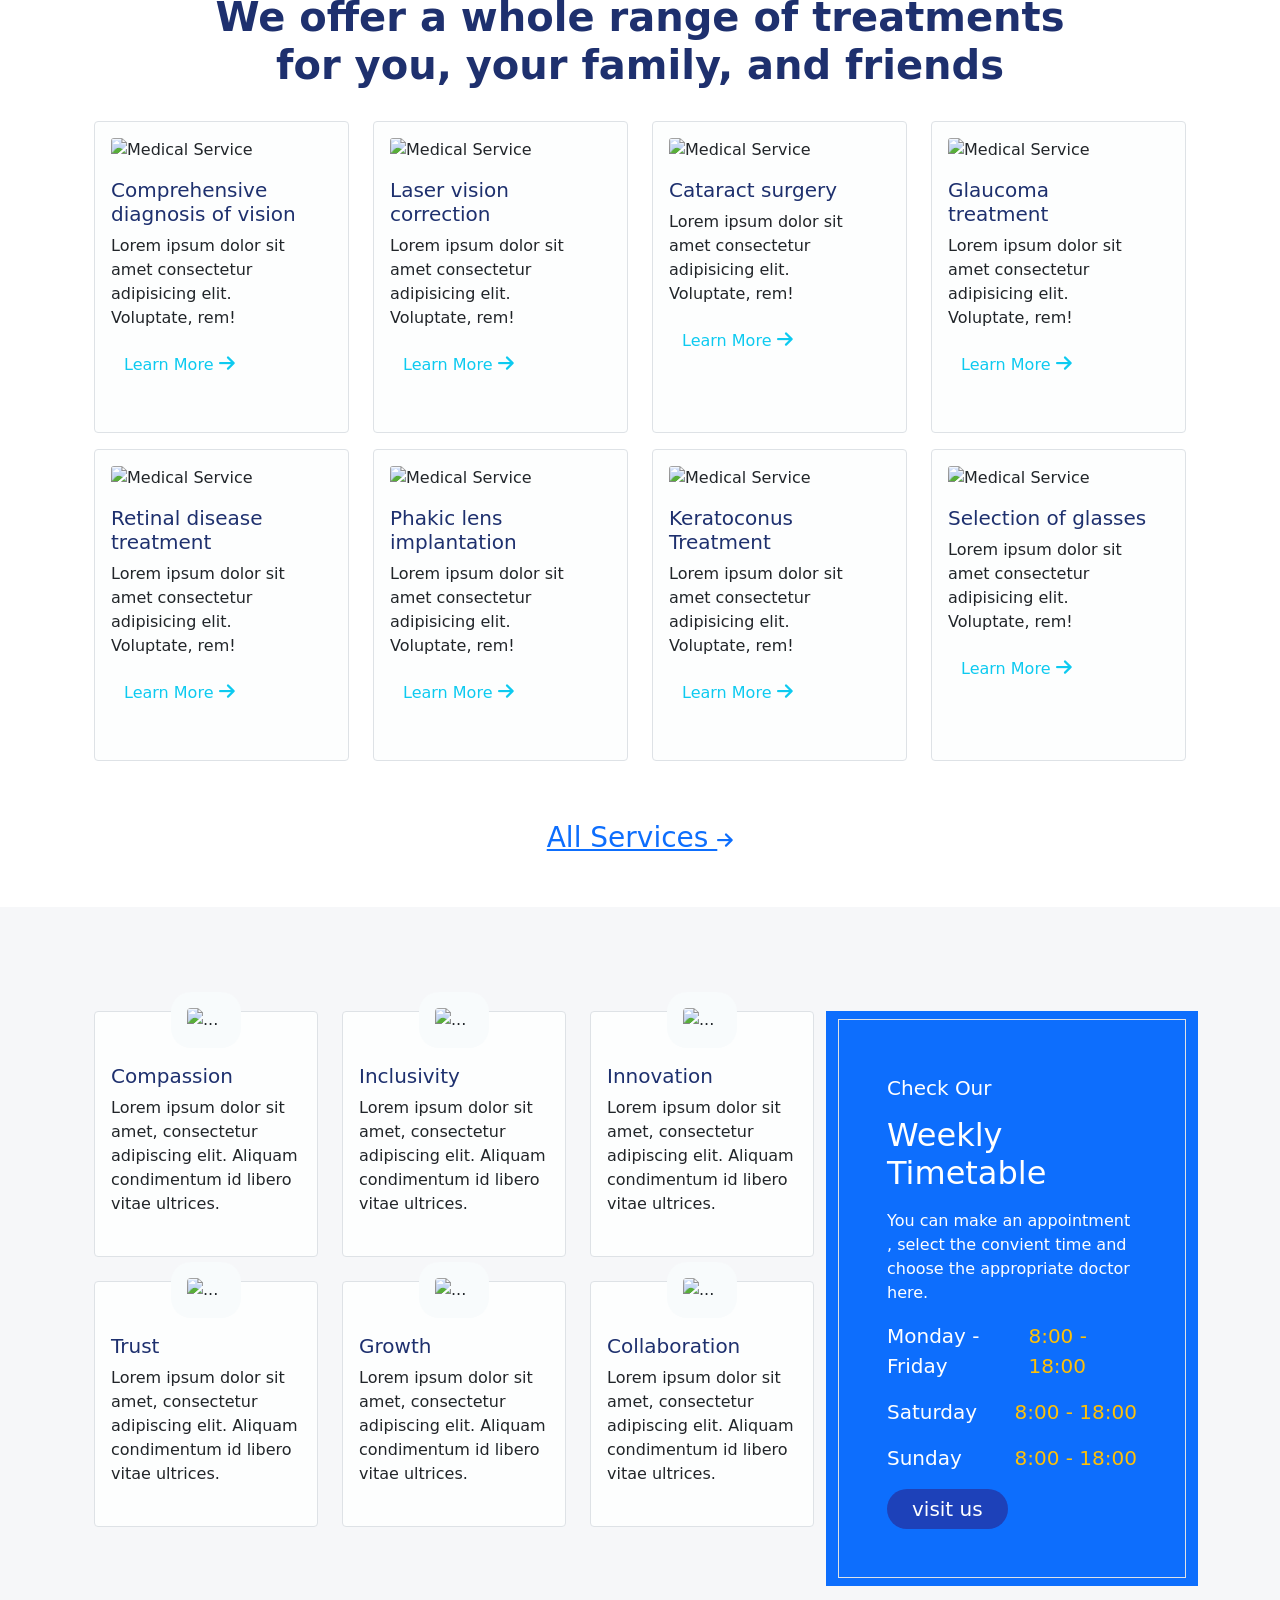
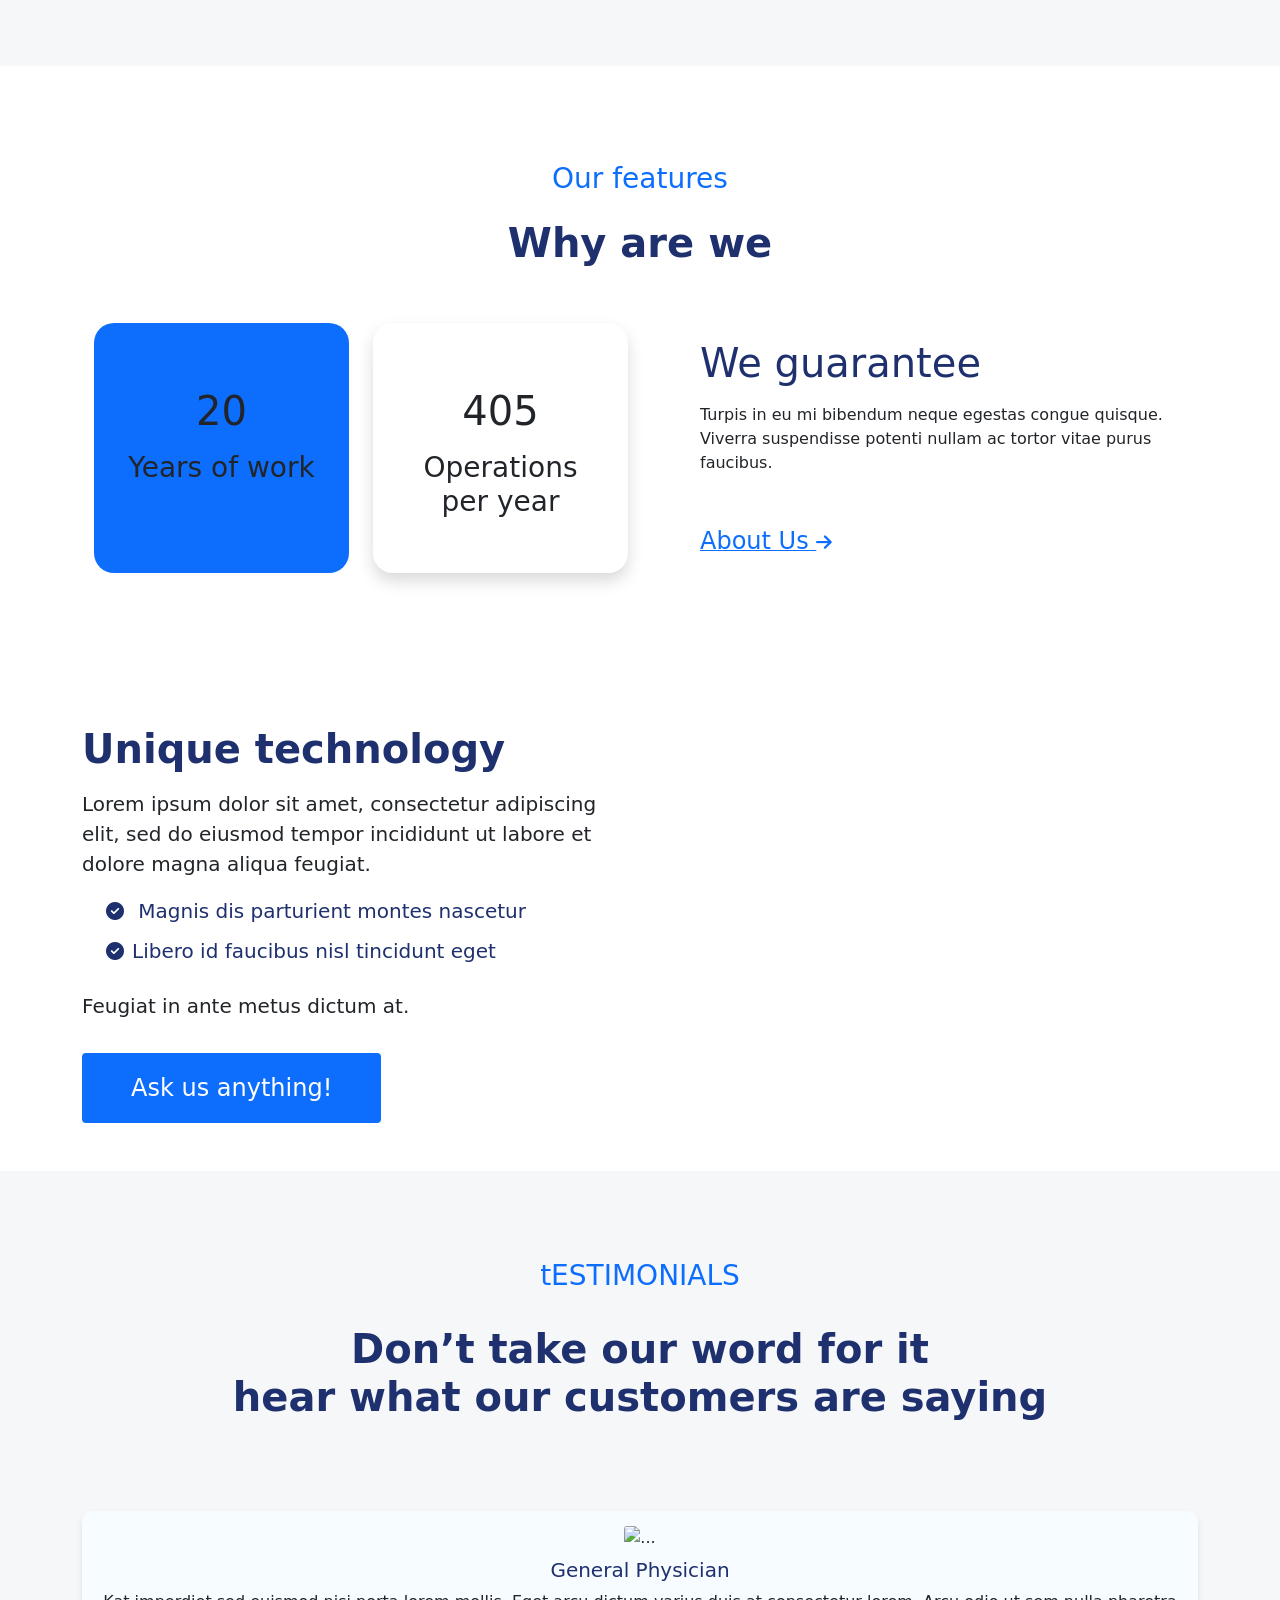
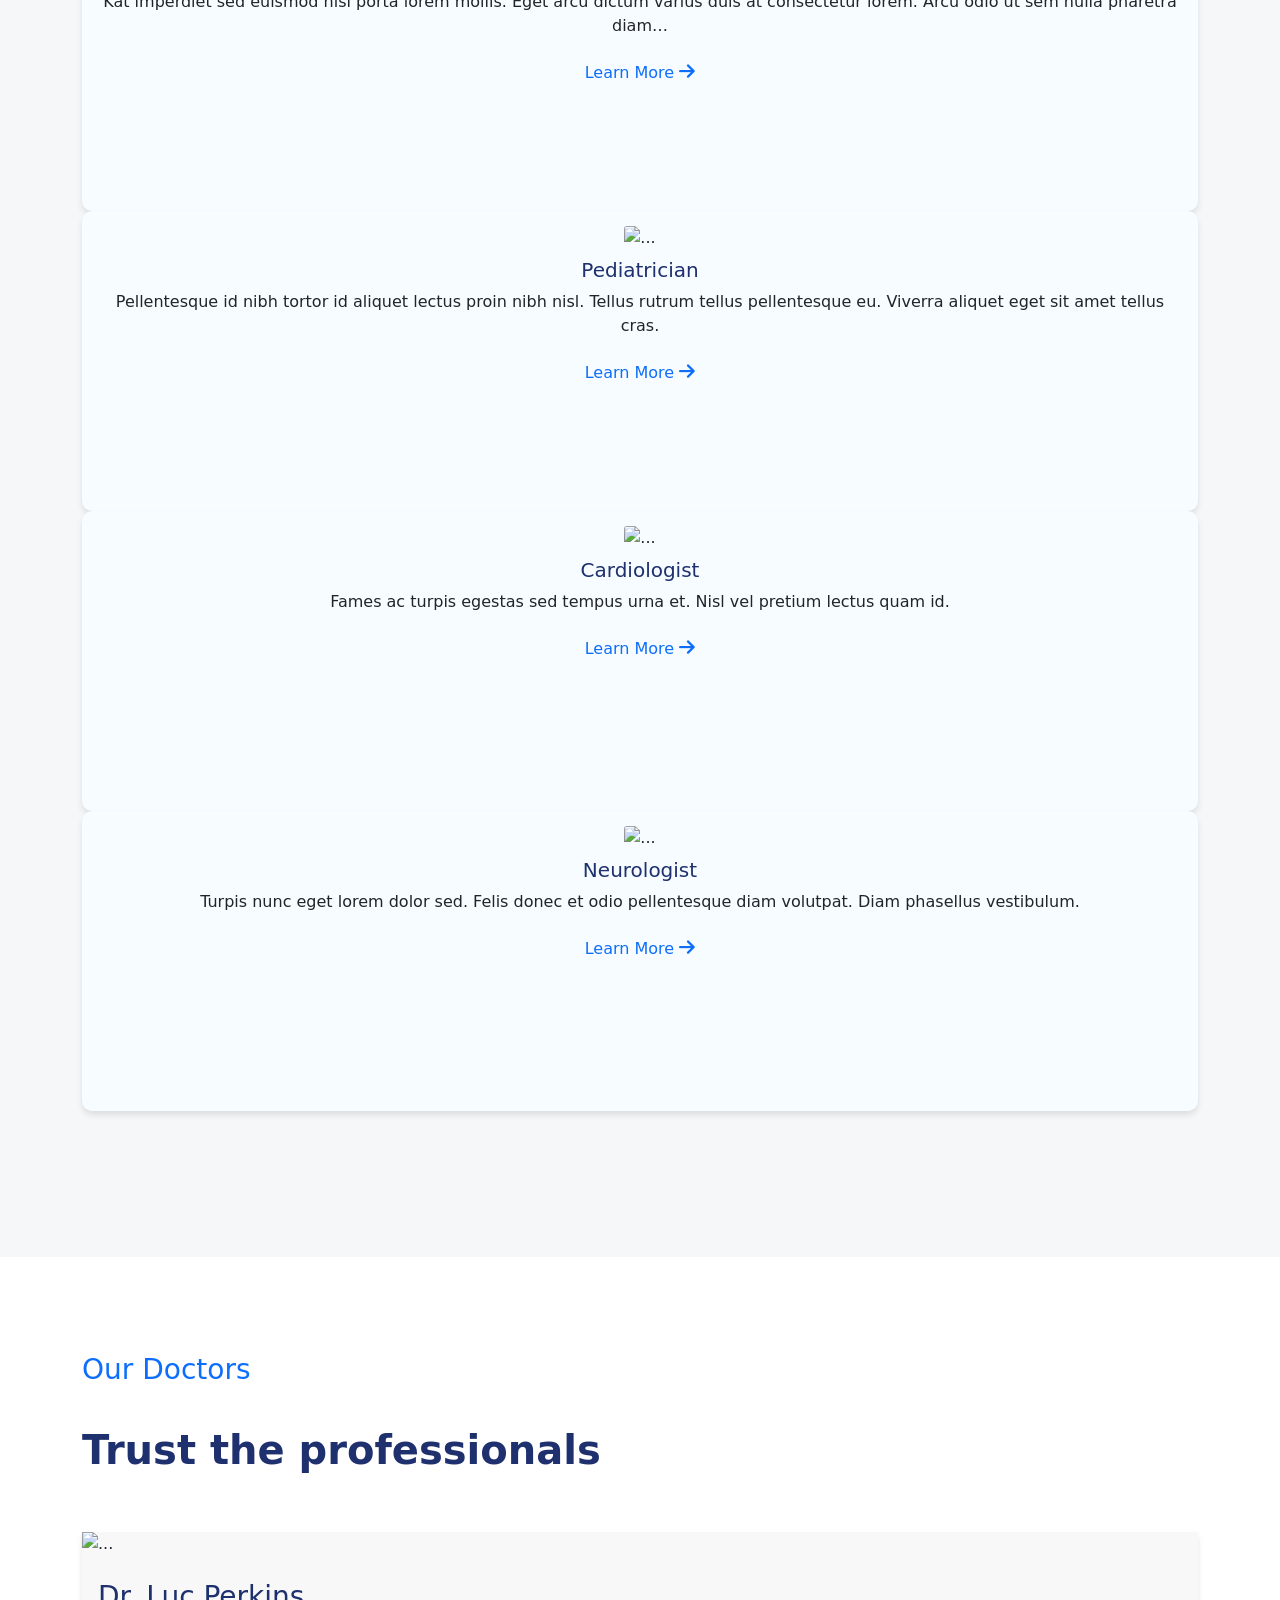
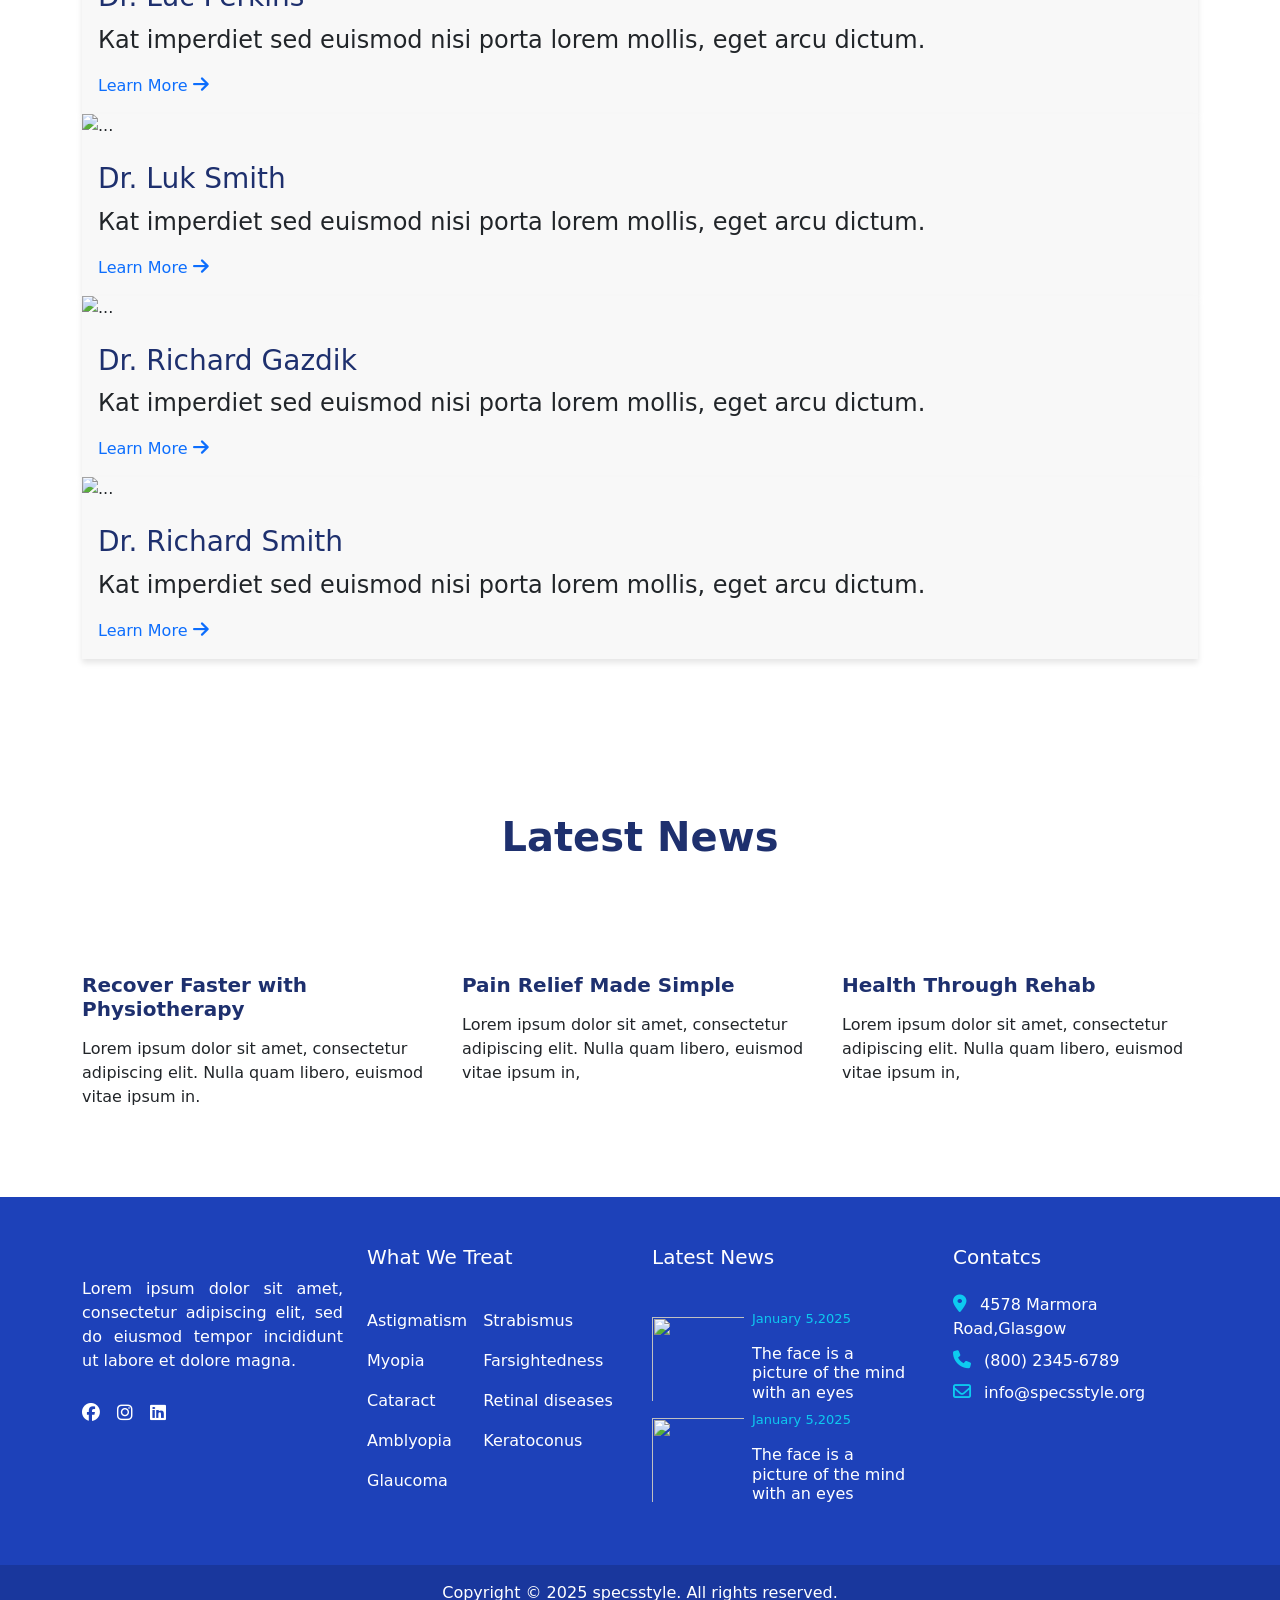
==== commit 63dc2302: "Update print statement from 'Hello' to 'Goodbye'" ====
--- a/index.html
+++ b/index.html
@@ -2,6 +2,15 @@
 <html lang="en">
 
 <head>
+  <!-- Google tag (gtag.js) -->
+<script async src="https://www.googletagmanager.com/gtag/js?id=G-260DJVF94Z"></script>
+<script>
+  window.dataLayer = window.dataLayer || [];
+  function gtag(){dataLayer.push(arguments);}
+  gtag('js', new Date());
+
+  gtag('config', 'G-260DJVF94Z');
+</script>
   <meta charset="UTF-8">
   <meta name="viewport" content="width=device-width, initial-scale=1.0">
   <link rel="icon" href="assets/image/icon2.png" type="image/x-icon">
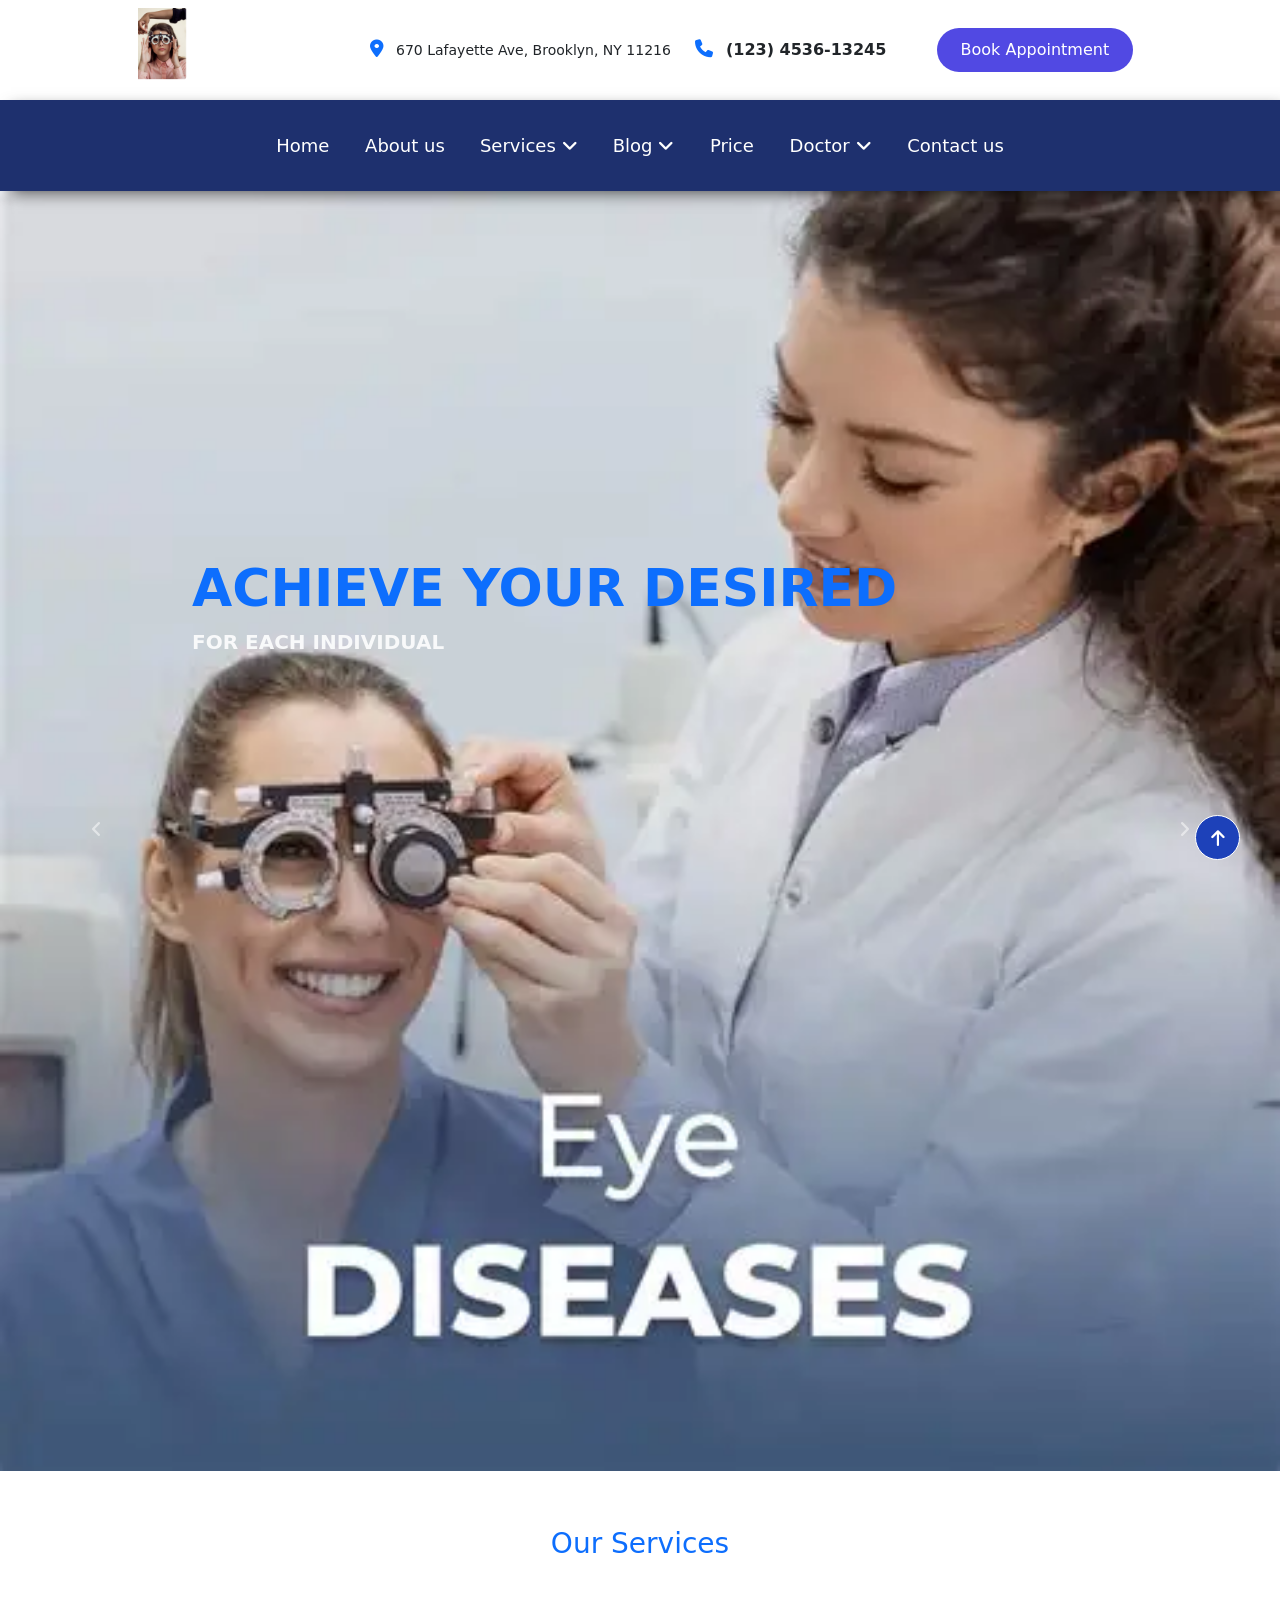
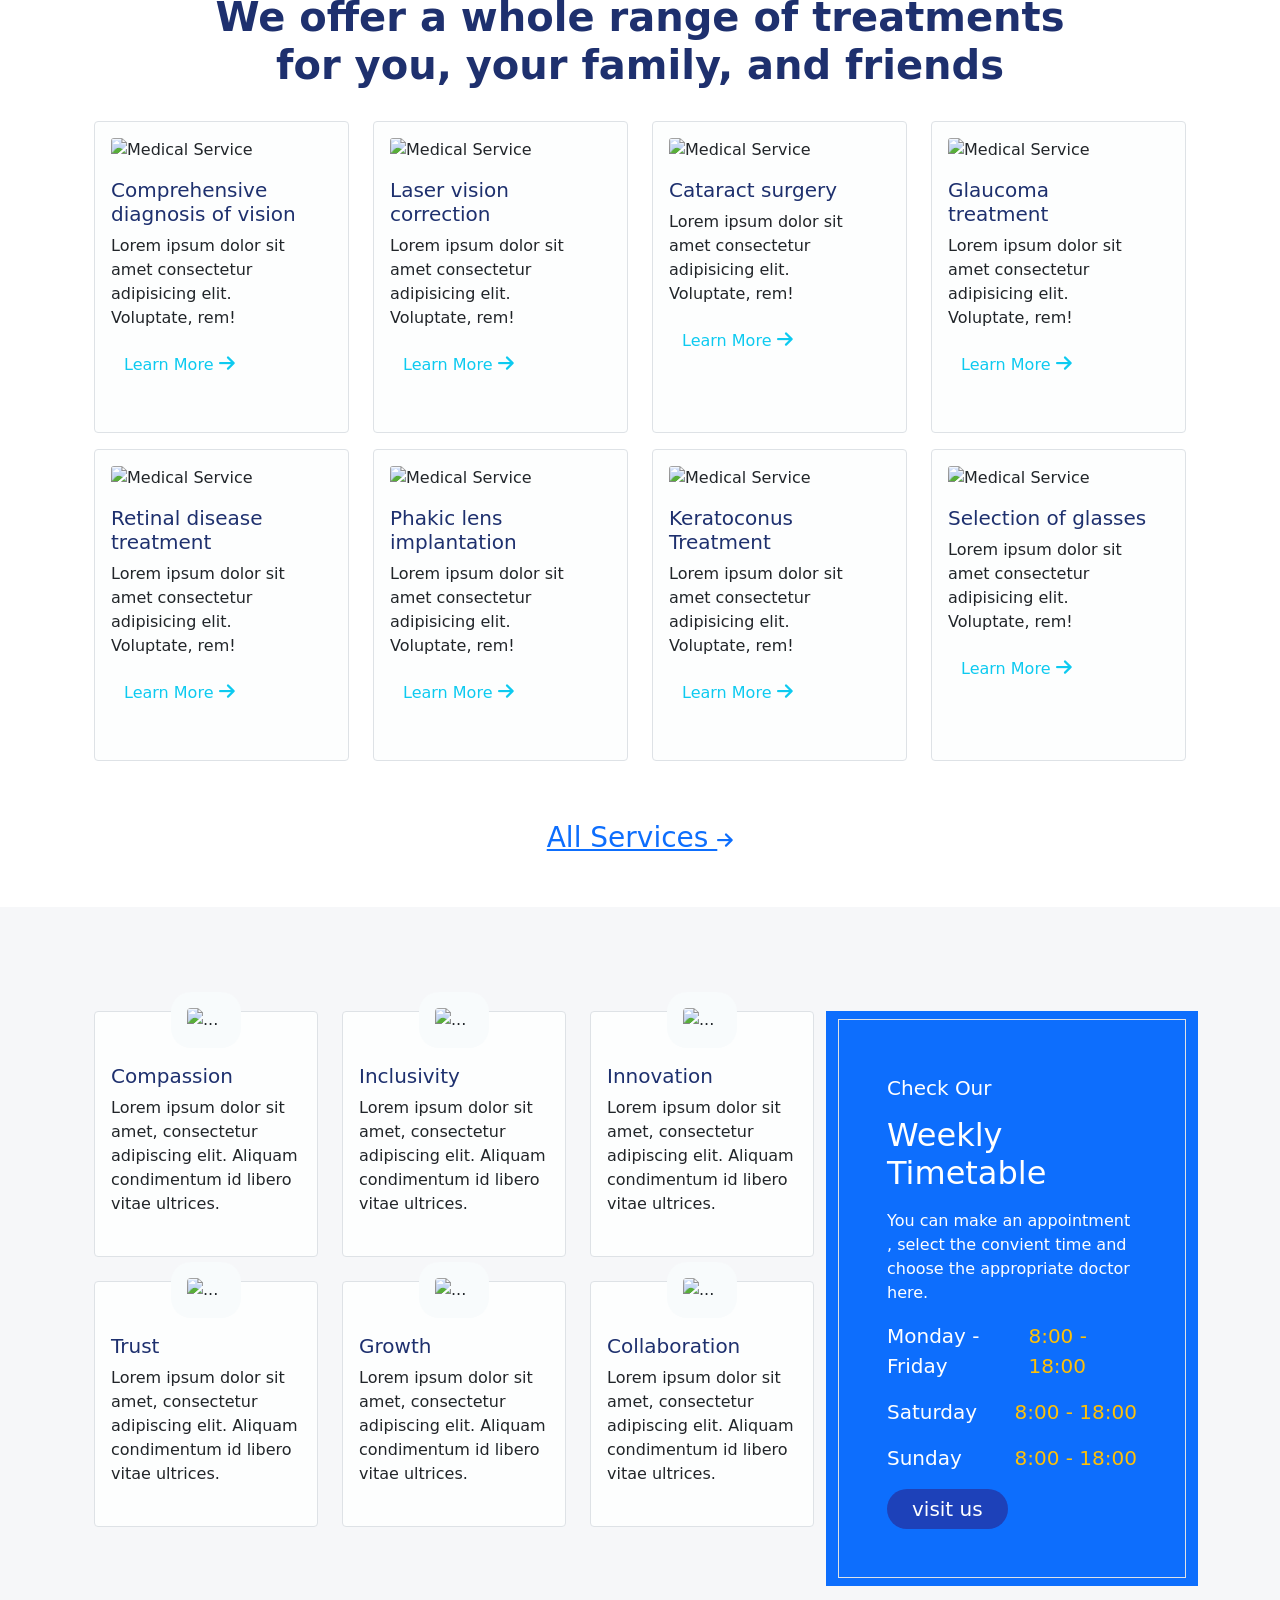
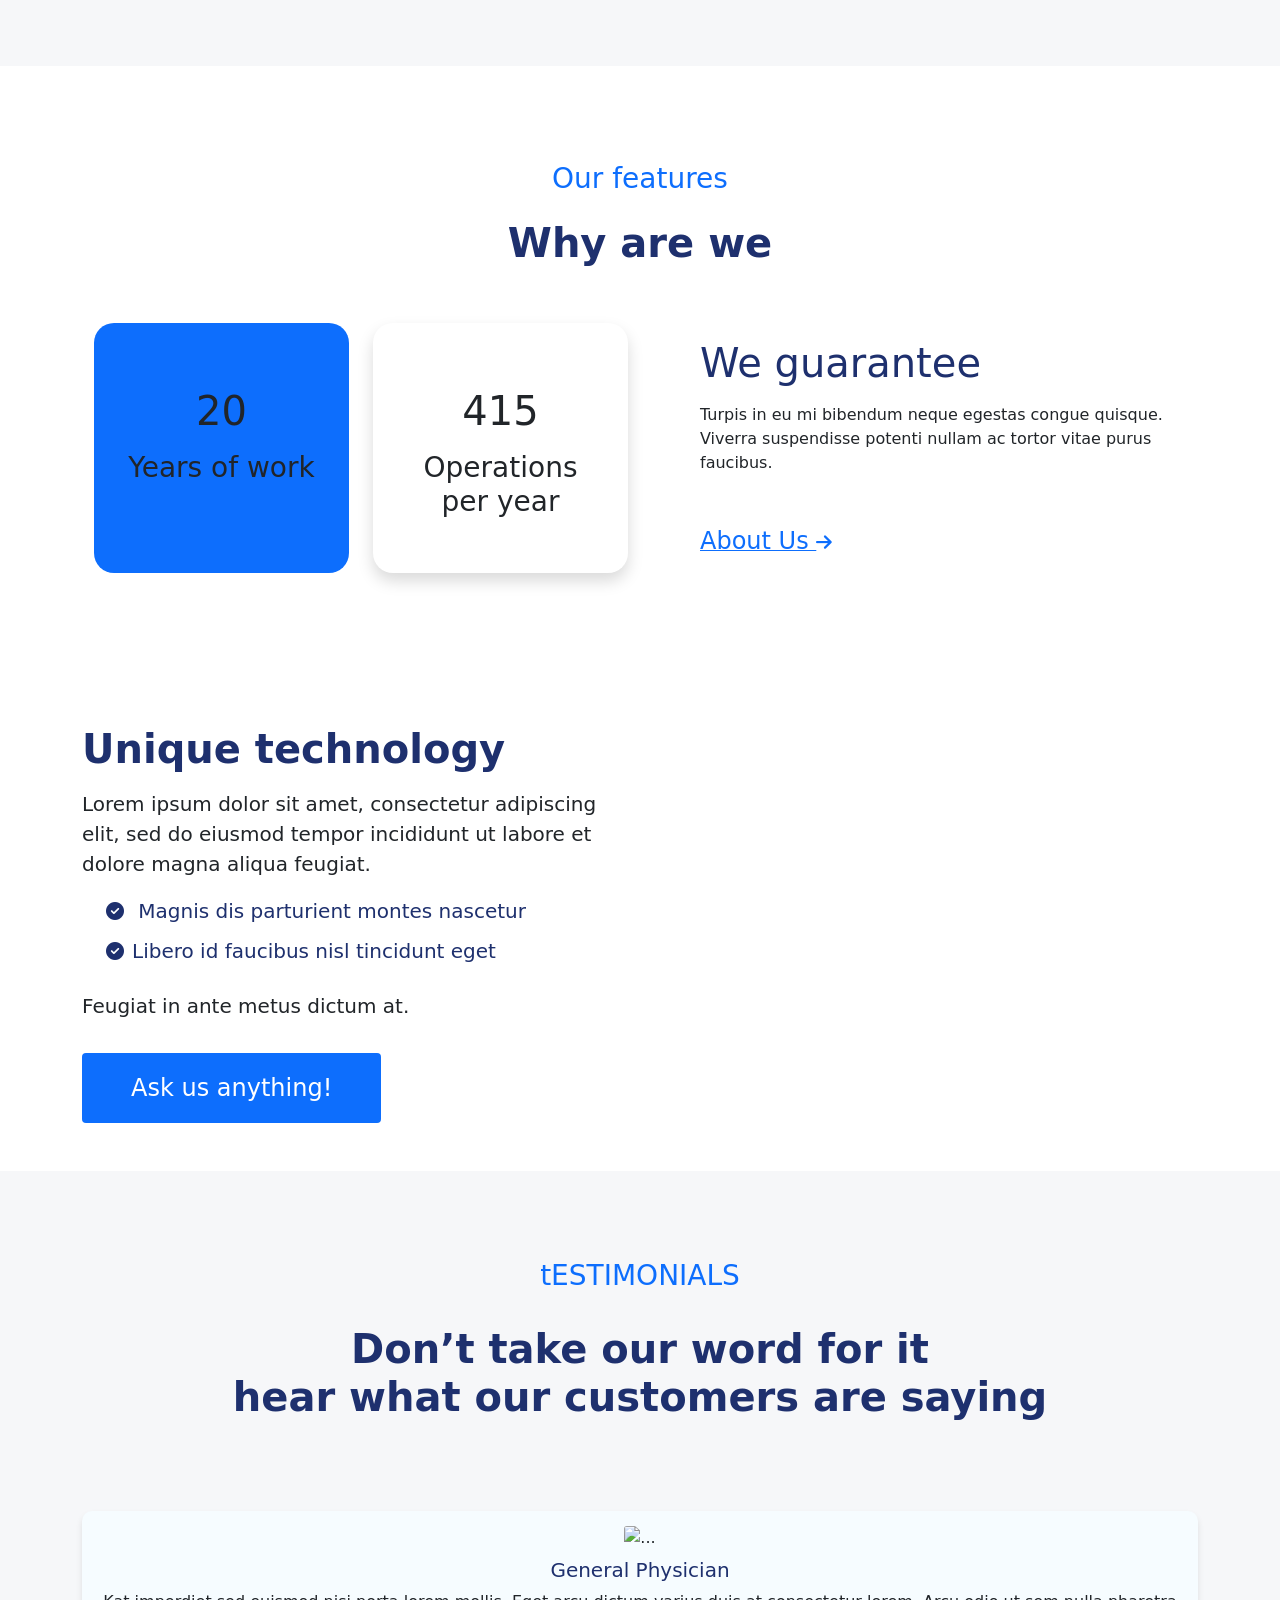
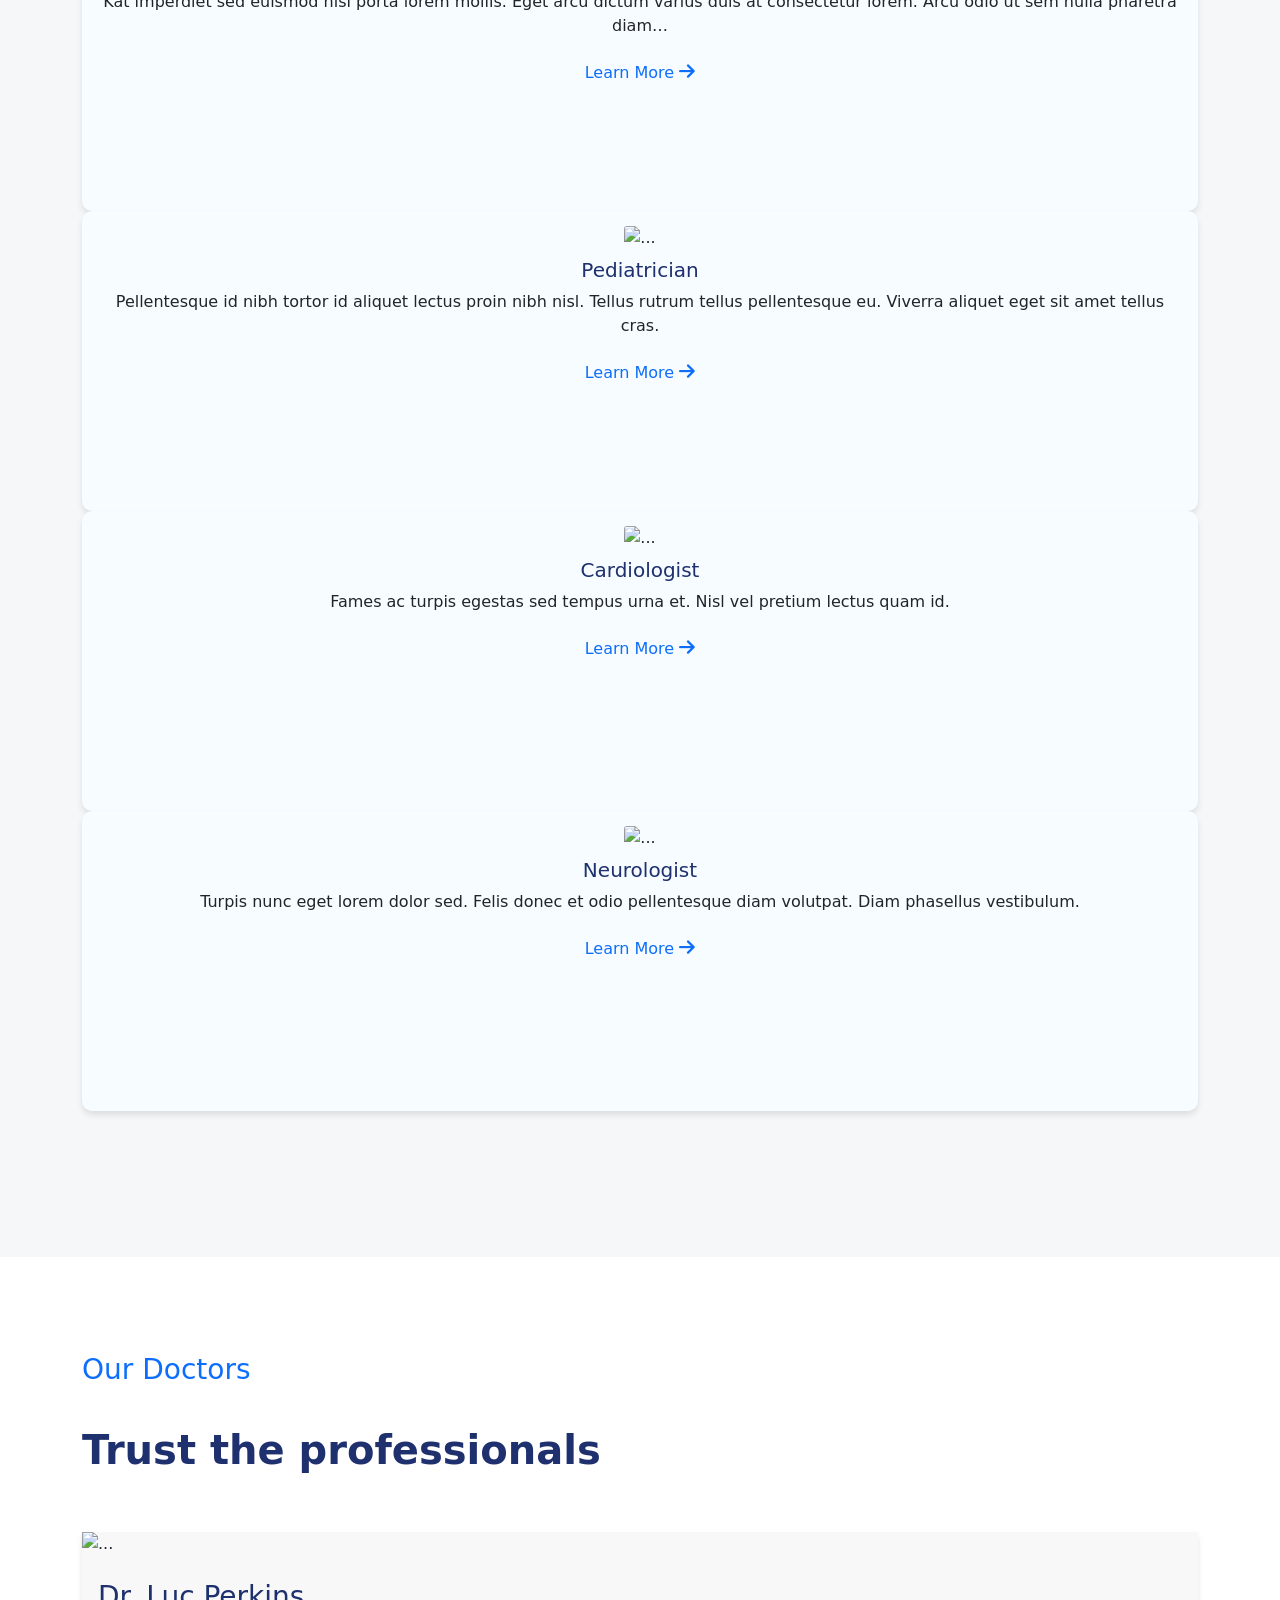
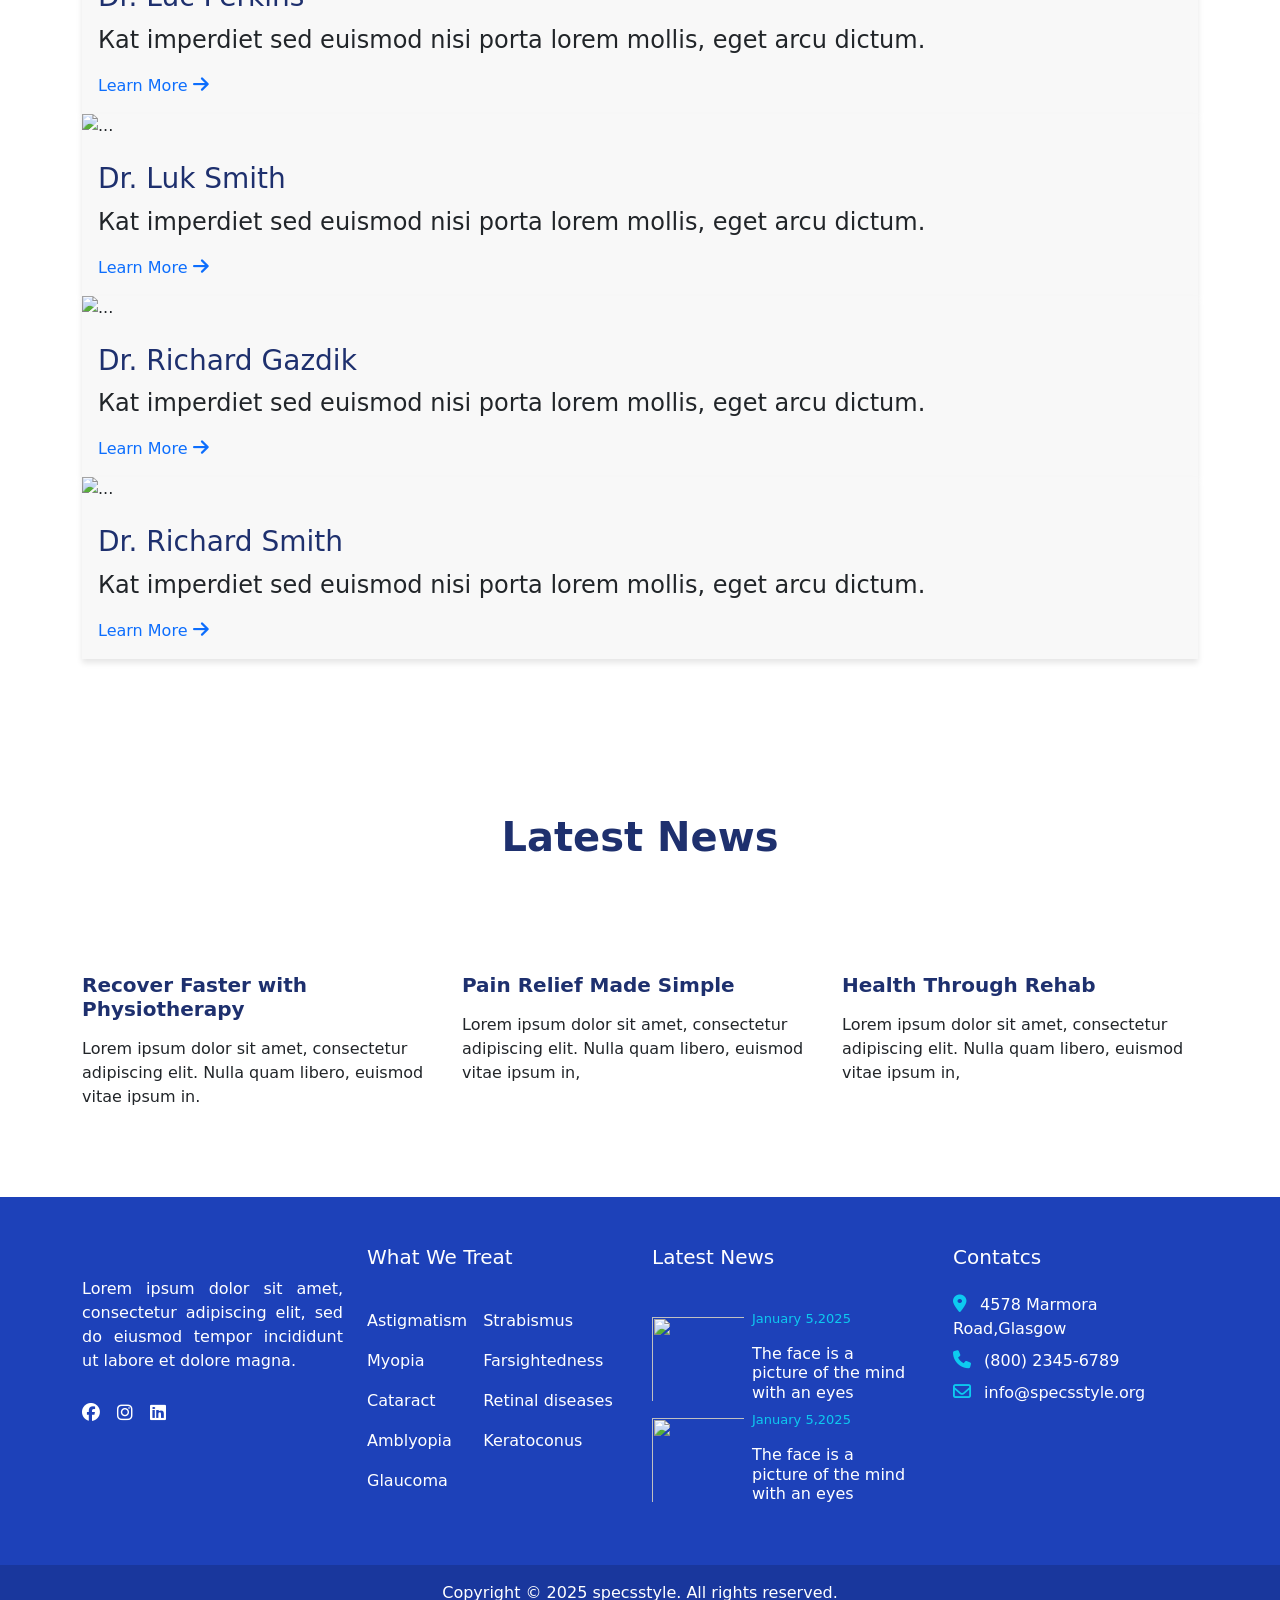
==== commit c28d5c86: "Update index.html" ====
--- a/index.html
+++ b/index.html
@@ -3,7 +3,13 @@
 
 <head>
   <!-- Google tag (gtag.js) -->
-<script async src="https://www.googletagmanager.com/gtag/js?id=G-260DJVF94Z"></script>
+<script async src="https://www.googletagmanager.com/gtag/js?id=G-260DJVF94Z"></script><!-- Google Tag Manager -->
+<script>(function(w,d,s,l,i){w[l]=w[l]||[];w[l].push({'gtm.start':
+new Date().getTime(),event:'gtm.js'});var f=d.getElementsByTagName(s)[0],
+j=d.createElement(s),dl=l!='dataLayer'?'&l='+l:'';j.async=true;j.src=
+'https://www.googletagmanager.com/gtm.js?id='+i+dl;f.parentNode.insertBefore(j,f);
+})(window,document,'script','dataLayer','GTM-WQL93873');</script>
+<!-- End Google Tag Manager -->
 <script>
   window.dataLayer = window.dataLayer || [];
   function gtag(){dataLayer.push(arguments);}
@@ -34,6 +40,10 @@
 </head>
 
 <body>
+  <!-- Google Tag Manager (noscript) -->
+<noscript><iframe src="https://www.googletagmanager.com/ns.html?id=GTM-WQL93873"
+height="0" width="0" style="display:none;visibility:hidden"></iframe></noscript>
+<!-- End Google Tag Manager (noscript) -->
   <!-- header section start-->
   <div class="header sticky can-sticky">
     <nav class="  d-xl-block d-none py-2">
